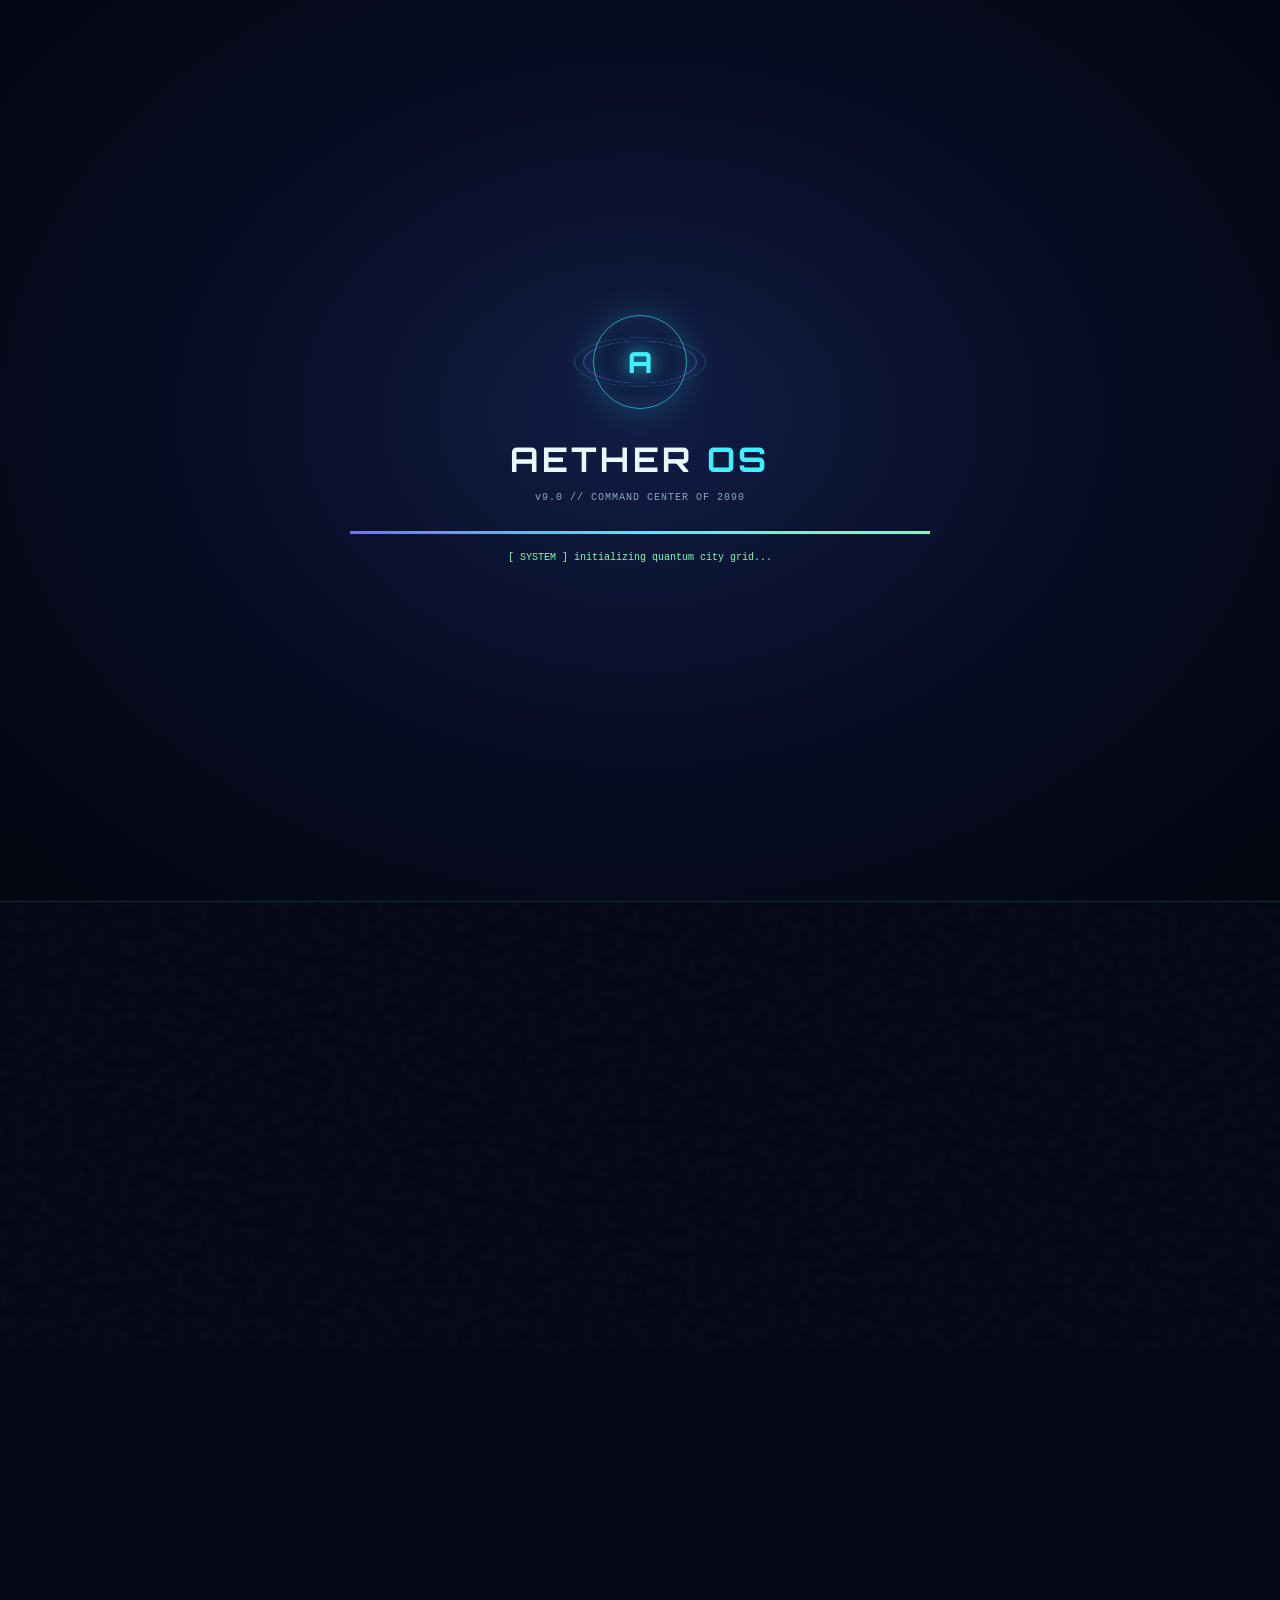
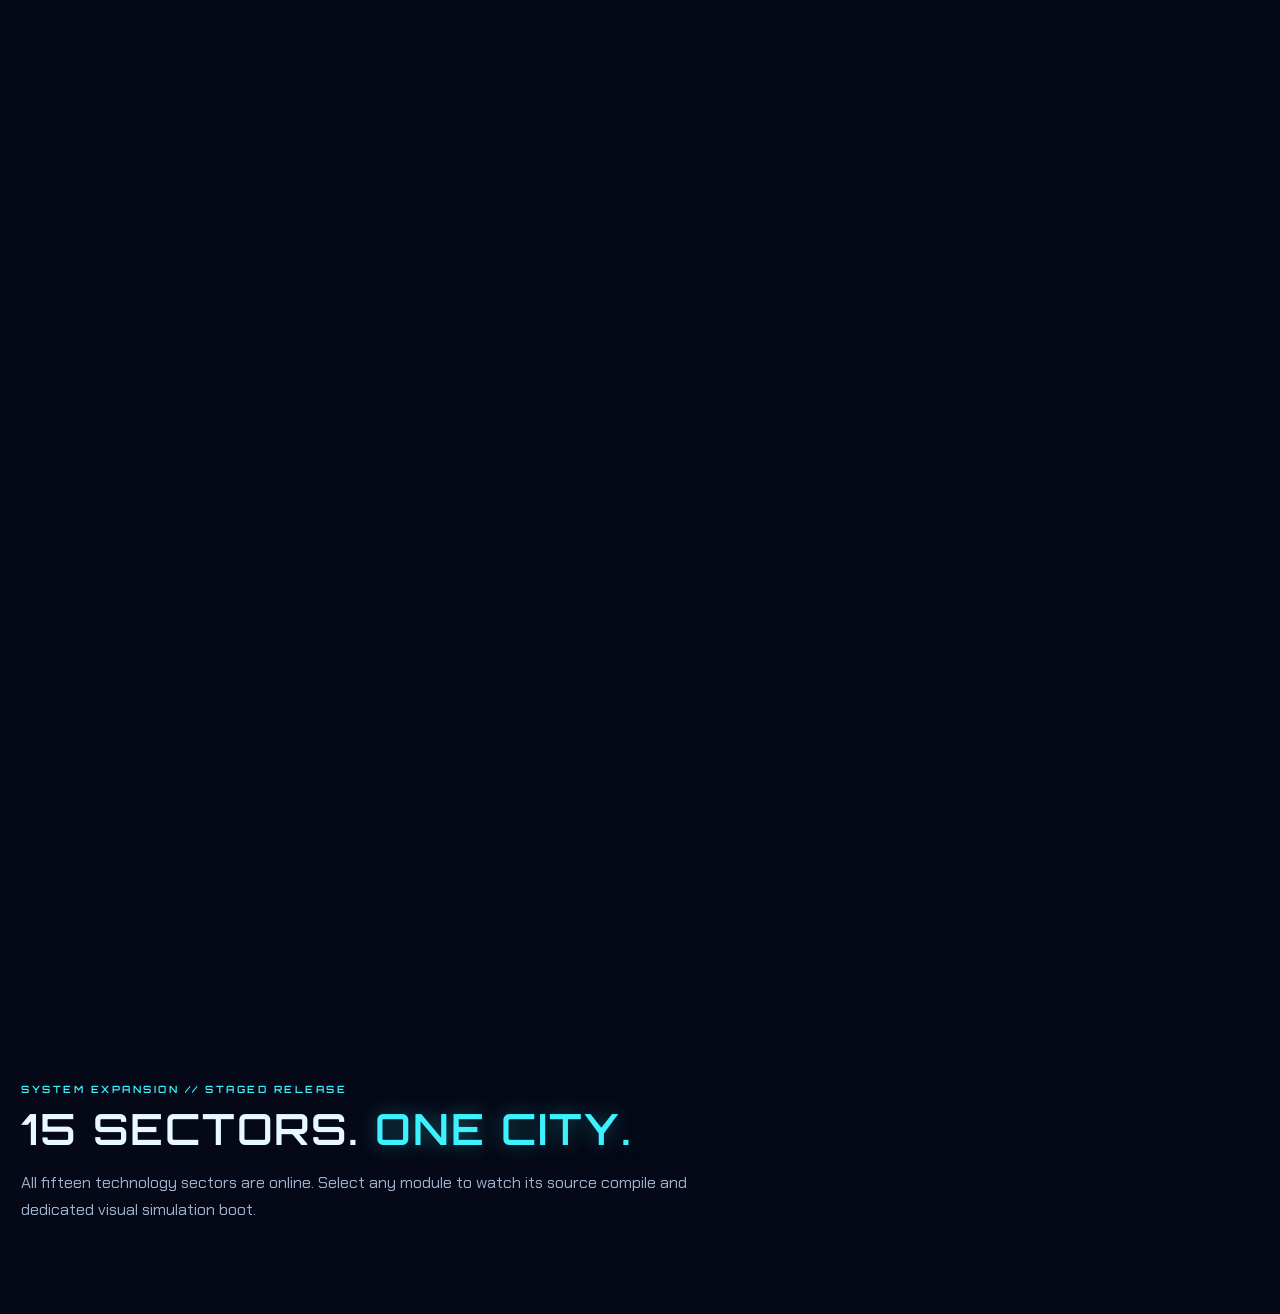
==== aether-os/index.html @ 3d15149c "Add AETHER OS City Mode and harmless breach defense simulation" ====
<!DOCTYPE html>
<html lang="en">
<head>
<meta charset="UTF-8">
<meta name="viewport" content="width=device-width, initial-scale=1.0">
<meta name="theme-color" content="#050816">
<meta name="description" content="AETHER OS: Command Center of 2090 — an interactive future technology interface.">
<title>AETHER OS v9.0 — Command Center of 2090</title>
<link rel="preconnect" href="https://fonts.googleapis.com">
<link rel="preconnect" href="https://fonts.gstatic.com" crossorigin>
<link href="https://fonts.googleapis.com/css2?family=Chakra+Petch:wght@400;500;600;700&family=Orbitron:wght@400;500;600;700;800&display=swap" rel="stylesheet">
<style>
/* ================================================================
   AETHER OS — PALETTE + GLOBAL TOKENS
   Change the six color values below to reskin the entire interface.
   ================================================================ */
:root {
  --space: #050816;
  --cyan: #3df2ff;
  --violet: #7b6bff;
  --pink: #ff3d81;
  --mint: #7dffb2;
  --gold: #ffc857;
  --white: #e7f8ff;
  --muted: #7990ae;
  --panel: rgba(9, 17, 43, .76);
  --panel-strong: rgba(8, 15, 36, .94);
  --line: rgba(61, 242, 255, .22);
  --shadow-cyan: 0 0 28px rgba(61,242,255,.16), inset 0 0 24px rgba(61,242,255,.035);
  --heading: "Orbitron", "Chakra Petch", system-ui, sans-serif;
  --body: "Chakra Petch", system-ui, sans-serif;
  --code: "Cascadia Code", "SFMono-Regular", Consolas, "Liberation Mono", monospace;
  --radius: 15px;
}
* { box-sizing: border-box; }
html { scroll-behavior: smooth; scroll-padding-top: 90px; }
body { margin:0; min-height:100vh; overflow-x:hidden; color:var(--white); background:var(--space); font-family:var(--body); }
button, input { font:inherit; }
button { color:inherit; }
a { color:inherit; text-decoration:none; }
button:focus-visible, a:focus-visible, input:focus-visible { outline:2px solid var(--gold); outline-offset:4px; }
::selection { color:var(--space); background:var(--cyan); }
#matrixRain, #cursorFX { position:fixed; inset:0; width:100%; height:100%; pointer-events:none; }
#matrixRain { z-index:0; opacity:.22; }
#cursorFX { z-index:60; }
.grain { position:fixed; inset:-50%; z-index:2; pointer-events:none; opacity:.045; background-image:url("data:image/svg+xml,%3Csvg viewBox='0 0 180 180' xmlns='http://www.w3.org/2000/svg'%3E%3Cfilter id='n'%3E%3CfeTurbulence type='fractalNoise' baseFrequency='.88' numOctaves='3' stitchTiles='stitch'/%3E%3C/filter%3E%3Crect width='100%25' height='100%25' filter='url(%23n)' opacity='.65'/%3E%3C/svg%3E"); transform:translateZ(0); }
.scanlines { position:fixed; inset:0; z-index:3; pointer-events:none; opacity:.11; background:repeating-linear-gradient(to bottom,transparent 0 3px,rgba(61,242,255,.13) 4px,transparent 5px); }
.shell { position:relative; z-index:4; }
.container { width:min(1240px, calc(100% - 42px)); margin-inline:auto; }
.eyebrow { color:var(--cyan); font:600 10px/1.4 var(--heading); letter-spacing:.25em; text-transform:uppercase; }
.section-heading { margin:8px 0 13px; font:600 clamp(25px,4vw,43px)/1.14 var(--heading); letter-spacing:.045em; }
.section-heading .accent { color:var(--cyan); text-shadow:0 0 19px rgba(61,242,255,.36); }
.section-copy { max-width:720px; color:#9eb1cb; line-height:1.7; }
.glass { border:1px solid var(--line); background:linear-gradient(140deg,rgba(13,25,59,.78),rgba(5,9,27,.82)); box-shadow:var(--shadow-cyan); backdrop-filter:blur(16px); -webkit-backdrop-filter:blur(16px); }
.hud { position:relative; }
.hud:before,.hud:after { content:""; position:absolute; width:19px; height:19px; pointer-events:none; }
.hud:before { top:-1px; left:-1px; border-top:2px solid var(--cyan); border-left:2px solid var(--cyan); }
.hud:after { right:-1px; bottom:-1px; border-right:2px solid var(--violet); border-bottom:2px solid var(--violet); }
.btn { display:inline-flex; align-items:center; justify-content:center; gap:9px; min-height:42px; padding:10px 16px; border:1px solid rgba(61,242,255,.45); border-radius:7px; background:rgba(61,242,255,.08); color:var(--cyan); font:600 10px var(--heading); letter-spacing:.13em; text-transform:uppercase; cursor:pointer; transition:transform .2s,border-color .2s,background .2s,box-shadow .2s; }
.btn:hover { transform:translateY(-2px); border-color:var(--cyan); background:rgba(61,242,255,.15); box-shadow:0 0 22px rgba(61,242,255,.15); }
.btn.primary { color:#03151d; background:var(--cyan); border-color:var(--cyan); box-shadow:0 0 22px rgba(61,242,255,.24); }
.btn.primary:hover { background:#a0fbff; }
.btn:disabled { opacity:.35; cursor:not-allowed; transform:none; box-shadow:none; }
/* BOOT SCREEN */
.boot { position:fixed; inset:0; z-index:1000; display:grid; place-items:center; padding:25px; background:radial-gradient(ellipse at 50% 46%,#121d45 0%,#080d24 48%,#03050f 100%); transition:opacity .8s ease,visibility .8s ease; }
.boot.is-gone { opacity:0; visibility:hidden; }
.boot-panel { width:min(580px,100%); text-align:center; }
.boot-mark { width:94px; height:94px; margin:0 auto 29px; display:grid; place-items:center; position:relative; border:1px solid rgba(61,242,255,.62); border-radius:50%; box-shadow:0 0 35px rgba(61,242,255,.22),inset 0 0 30px rgba(61,242,255,.12); animation:bootPulse 2.2s ease-in-out infinite; }
.boot-mark:before,.boot-mark:after { content:""; position:absolute; inset:-11px; border:1px solid rgba(123,107,255,.65); border-radius:50%; transform:rotateX(68deg) rotate(25deg); }
.boot-mark:after { inset:-20px; border-color:rgba(61,242,255,.25); transform:rotateX(68deg) rotate(-28deg); }
.boot-mark span { color:var(--cyan); font:800 29px var(--heading); text-shadow:0 0 20px var(--cyan); }
.boot-title { margin:0; font:700 clamp(20px,5vw,34px) var(--heading); letter-spacing:.1em; }
.boot-title span { color:var(--cyan); }
.boot-sub { margin:12px 0 28px; color:#8ba4c1; font:10px var(--code); letter-spacing:.1em; }
.boot-track { height:3px; overflow:hidden; background:rgba(61,242,255,.12); }
.boot-track i { display:block; height:100%; width:0; background:linear-gradient(90deg,var(--violet),var(--cyan),var(--mint)); box-shadow:0 0 12px var(--cyan); animation:bootLoad 2.15s ease forwards; }
.boot-log { min-height:36px; margin-top:15px; color:var(--mint); font:10px/1.7 var(--code); }
@keyframes bootLoad { to { width:100%; } }
@keyframes bootPulse { 50% { transform:scale(1.055); box-shadow:0 0 54px rgba(61,242,255,.34),inset 0 0 35px rgba(61,242,255,.18); } }
/* NAVIGATION */
.nav { position:sticky; top:0; z-index:50; border-bottom:1px solid rgba(61,242,255,.16); background:rgba(5,8,22,.86); backdrop-filter:blur(18px); }
.nav-inner { min-height:70px; display:flex; align-items:center; justify-content:space-between; gap:18px; }
.logo { display:flex; align-items:center; gap:11px; font:700 13px var(--heading); letter-spacing:.12em; white-space:nowrap; }
.logo-orb { width:26px; height:26px; display:grid; place-items:center; border:1px solid var(--cyan); border-radius:50%; color:var(--cyan); font-size:12px; box-shadow:0 0 16px rgba(61,242,255,.28); }
.logo span:last-child { color:var(--cyan); }
.nav-links { display:flex; align-items:center; gap:clamp(12px,2.4vw,30px); color:#a1b3ce; font:600 9px var(--heading); letter-spacing:.12em; text-transform:uppercase; }
.nav-links a:hover { color:var(--cyan); }
.nav-status { display:flex; align-items:center; gap:8px; color:var(--mint); font:9px var(--code); white-space:nowrap; }
.status-dot { width:6px; height:6px; border-radius:50%; background:var(--mint); box-shadow:0 0 10px var(--mint); animation:blink 1.8s infinite; }
@keyframes blink { 50% { opacity:.35; } }
/* HERO CITY HUB */
.hero { min-height:calc(100svh - 70px); padding:74px 0 62px; display:grid; grid-template-columns:minmax(310px,.82fr) minmax(440px,1.18fr); align-items:center; gap:24px; overflow:hidden; }
.hero-copy { position:relative; z-index:3; padding-bottom:24px; }
.hero h1 { max-width:650px; margin:17px 0 18px; font:800 clamp(37px,6.2vw,75px)/1.02 var(--heading); letter-spacing:-.025em; }
.hero h1 .glitch { position:relative; display:inline-block; color:var(--cyan); text-shadow:0 0 25px rgba(61,242,255,.35); }
.hero h1 .glitch:after { content:attr(data-text); position:absolute; left:2px; top:0; width:100%; color:var(--violet); opacity:.34; clip-path:inset(50% 0 20% 0); transform:translateX(-3px); animation:glitch 4s steps(2,end) infinite; }
@keyframes glitch { 0%,91%,100% { clip-path:inset(50% 0 20% 0); transform:translateX(-2px); } 92% { clip-path:inset(12% 0 67% 0); transform:translateX(3px); } 94% { clip-path:inset(70% 0 8% 0); transform:translateX(-4px); } 96% { clip-path:inset(35% 0 45% 0); transform:translateX(1px); } }
.hero-copy p { max-width:570px; color:#9aacc8; line-height:1.75; }
.hero-actions { display:flex; flex-wrap:wrap; gap:11px; margin-top:26px; }
.hero-meta { display:flex; flex-wrap:wrap; gap:20px; margin-top:30px; color:#607998; font:9px var(--code); letter-spacing:.07em; }
.hero-meta b { color:var(--gold); font-weight:500; }
.earth-stage { position:relative; min-height:520px; display:grid; place-items:center; isolation:isolate; }
.earth-stage:before { content:""; position:absolute; width:74%; aspect-ratio:1; border-radius:50%; background:radial-gradient(circle,rgba(61,242,255,.13),rgba(123,107,255,.08) 44%,transparent 70%); filter:blur(15px); z-index:-1; }
#earthCanvas { width:min(100%,620px); height:auto; aspect-ratio:1.05; overflow:visible; }
.orbit-track { position:absolute; width:86%; height:42%; border:1px solid rgba(61,242,255,.16); border-radius:50%; transform:rotate(-20deg); pointer-events:none; }
.orbit-track.track-b { width:96%; height:57%; transform:rotate(31deg); border-color:rgba(123,107,255,.15); }
.node-cloud { position:absolute; inset:0; pointer-events:none; }
@property --orbit-angle { syntax: "<angle>"; inherits: false; initial-value: 0deg; }
.node { --angle:0deg; --orbit-angle:0deg; position:absolute; left:50%; top:50%; width:37px; height:37px; margin:-18px; display:grid; place-items:center; border:1px solid rgba(61,242,255,.55); border-radius:50%; background:rgba(5,12,33,.86); color:var(--cyan); font:600 9px var(--heading); box-shadow:0 0 17px rgba(61,242,255,.22); pointer-events:auto; cursor:pointer; transform:rotate(var(--orbit-angle)) rotate(var(--angle)) translateY(-220px) rotate(calc(-1 * var(--angle))) rotate(calc(-1 * var(--orbit-angle))); transition:background .2s,box-shadow .2s,opacity .2s; animation:nodeOrbit 48s linear infinite; }
.node:hover:not(:disabled),.node:focus-visible { background:rgba(61,242,255,.2); box-shadow:0 0 29px rgba(61,242,255,.6); }
.node:disabled { cursor:not-allowed; opacity:.55; border-color:rgba(123,107,255,.45); color:#968bff; box-shadow:0 0 12px rgba(123,107,255,.15); }
@keyframes nodeOrbit { to { --orbit-angle:360deg; } }
.node:nth-child(3n) { color:var(--violet); border-color:rgba(123,107,255,.55); }
.node:nth-child(5n) { color:var(--gold); border-color:rgba(255,200,87,.55); }
.node.is-live:after { content:""; position:absolute; inset:-5px; border:1px solid currentColor; border-radius:50%; opacity:.45; animation:nodePing 2.4s infinite; }
@keyframes nodePing { to { transform:scale(1.6); opacity:0; } }
.hub-readout { position:absolute; right:0; bottom:14px; padding:12px 14px; min-width:180px; border-left:2px solid var(--cyan); background:rgba(5,11,28,.68); color:#8399b9; font:9px/1.7 var(--code); backdrop-filter:blur(10px); }
.hub-readout strong { display:block; color:var(--mint); font-weight:500; }
/* MODULE LAB */
.lab-section { padding:70px 0 86px; border-top:1px solid rgba(61,242,255,.14); }
.lab-heading { display:flex; align-items:flex-end; justify-content:space-between; gap:20px; margin-bottom:26px; }
.lab-heading .section-copy { margin:0; max-width:560px; font-size:13px; }
.part-pill { flex:none; padding:9px 12px; border:1px solid rgba(255,200,87,.35); border-radius:5px; color:var(--gold); font:9px var(--heading); letter-spacing:.12em; }
.lab-layout { display:grid; grid-template-columns:235px minmax(0,1fr); gap:15px; align-items:stretch; }
.sidebar { padding:14px 11px; min-width:0; }
.side-top { display:flex; justify-content:space-between; align-items:center; padding:5px 7px 14px; border-bottom:1px solid rgba(61,242,255,.15); color:#9eb0cc; font:9px var(--heading); letter-spacing:.13em; }
.side-top span:last-child { color:var(--mint); }
.module-list { display:grid; gap:4px; margin-top:10px; }
.module-item { width:100%; min-height:44px; display:grid; grid-template-columns:27px 1fr auto; align-items:center; gap:8px; padding:7px; border:1px solid transparent; border-radius:6px; background:transparent; color:#9aabc7; text-align:left; cursor:pointer; transition:.2s; }
.module-item:hover:not(:disabled) { border-color:rgba(61,242,255,.24); background:rgba(61,242,255,.05); color:var(--white); }
.module-item[aria-current="true"] { border-color:rgba(61,242,255,.44); background:linear-gradient(90deg,rgba(61,242,255,.13),rgba(123,107,255,.06)); color:var(--cyan); box-shadow:inset 2px 0 var(--cyan); }
.module-item:disabled { cursor:not-allowed; opacity:.44; }
.module-num { color:#607995; font:9px var(--code); }
.module-name { font-size:11px; line-height:1.25; }
.module-lock { color:#847aff; font:9px var(--code); }
.lab-main { min-width:0; padding:15px; }
.selected-head { display:flex; align-items:flex-start; justify-content:space-between; gap:15px; padding:3px 2px 15px; border-bottom:1px solid rgba(61,242,255,.15); }
.selected-head h3 { margin:4px 0 3px; font:600 clamp(16px,2vw,22px) var(--heading); }
.selected-head p { margin:0; color:#8396b2; font-size:11px; }
.live-tag { flex:none; display:flex; align-items:center; gap:7px; padding:7px 9px; color:var(--mint); border:1px solid rgba(125,255,178,.26); font:8px var(--code); letter-spacing:.09em; }
.live-tag i { width:5px; height:5px; border-radius:50%; background:var(--mint); box-shadow:0 0 9px var(--mint); }
.split { display:grid; grid-template-columns:minmax(0,.94fr) minmax(0,1.06fr); gap:12px; padding-top:13px; }
.code-panel,.visual-panel { min-width:0; overflow:hidden; border:1px solid rgba(109,140,190,.2); border-radius:9px; background:rgba(3,8,23,.76); }
.panel-bar { min-height:37px; display:flex; align-items:center; justify-content:space-between; gap:8px; padding:0 11px; border-bottom:1px solid rgba(109,140,190,.17); background:rgba(16,25,54,.7); color:#8095b8; font:9px var(--code); }
.panel-bar .dots { display:flex; gap:5px; }
.panel-bar .dots i { width:6px; height:6px; border-radius:50%; background:#405271; }
.panel-bar .dots i:first-child { background:var(--pink); }.panel-bar .dots i:nth-child(2) { background:var(--gold); }.panel-bar .dots i:nth-child(3) { background:var(--mint); }
.code-area { height:310px; overflow:auto; padding:12px 0; color:#d6e4ff; font:11px/1.72 var(--code); scrollbar-color:#263b66 transparent; }
.code-line { display:grid; grid-template-columns:37px minmax(0,1fr); min-height:19px; padding-right:12px; white-space:pre; }
.line-no { padding-right:10px; color:#52617e; text-align:right; user-select:none; }
.line-src { overflow:visible; }
.tok-key { color:#c792ea; }.tok-string { color:#c3e88d; }.tok-number { color:#f78c6c; }.tok-comment { color:#60718e; font-style:italic; }.tok-fn { color:#82aaff; }.tok-decorator { color:var(--gold); }
.caret { display:inline-block; width:7px; height:13px; margin-left:1px; vertical-align:-2px; background:var(--cyan); box-shadow:0 0 9px var(--cyan); animation:caretBlink .9s steps(2,end) infinite; }
@keyframes caretBlink { 50% { opacity:0; } }
.compile-wrap { padding:10px 12px 12px; border-top:1px solid rgba(109,140,190,.16); }
.compile-meta { display:flex; justify-content:space-between; gap:8px; margin-bottom:7px; color:#8296b8; font:8px var(--code); }
.compile-meta strong { color:var(--gold); font-weight:500; }
.compile-track { height:4px; overflow:hidden; border-radius:5px; background:#18213d; }
.compile-fill { display:block; width:0; height:100%; background:linear-gradient(90deg,var(--violet),var(--cyan),var(--mint)); box-shadow:0 0 10px var(--cyan); transition:width .08s linear; }
.code-actions { display:flex; align-items:center; justify-content:space-between; gap:10px; padding:10px 12px 12px; }
.code-actions small { color:#627796; font:8px var(--code); }
.visual-panel { display:flex; flex-direction:column; min-height:400px; }
.visual-head { min-height:37px; display:flex; align-items:center; justify-content:space-between; gap:8px; padding:0 11px; border-bottom:1px solid rgba(109,140,190,.17); background:rgba(16,25,54,.7); color:#8197bb; font:9px var(--code); }
.visual-head strong { color:var(--cyan); font-weight:500; }
.visual-stage { position:relative; flex:1; min-height:320px; overflow:hidden; background:radial-gradient(ellipse at 50% 47%,rgba(22,42,87,.55),rgba(3,8,23,.4) 66%); }
.visual-stage:before { content:""; position:absolute; inset:0; opacity:.19; background-image:linear-gradient(rgba(61,242,255,.08) 1px,transparent 1px),linear-gradient(90deg,rgba(61,242,255,.08) 1px,transparent 1px); background-size:28px 28px; mask-image:radial-gradient(ellipse,black,transparent 80%); }
#moduleCanvas { position:absolute; inset:0; width:100%; height:100%; touch-action:pan-y; }
.visual-overlay { position:absolute; left:12px; right:12px; bottom:10px; display:flex; align-items:center; justify-content:space-between; gap:10px; color:#6783a6; font:8px var(--code); pointer-events:none; }
.visual-overlay b { color:var(--mint); font-weight:500; }
.parameter-bar { display:flex; flex-wrap:wrap; align-items:center; gap:15px; padding:12px 13px; border-top:1px solid rgba(109,140,190,.17); background:rgba(10,17,38,.78); }
.parameter-copy { min-width:130px; flex:1; }
.parameter-copy label { display:block; margin-bottom:3px; color:#8da4c8; font:9px var(--heading); letter-spacing:.1em; }
.parameter-copy output { color:var(--gold); font:11px var(--code); }
.parameter-bar input[type=range] { width:min(210px,40%); accent-color:var(--cyan); cursor:pointer; }
.visual-state { color:#637c9e; font:8px var(--code); }
.visual-state.ready { color:var(--mint); }
/* ROADMAP + FOOTER */
.roadmap { padding:10px 0 72px; }
.roadmap-grid { display:grid; grid-template-columns:repeat(5,1fr); gap:8px; margin-top:19px; }
.roadmap-chip { padding:11px 9px; border:1px solid rgba(123,107,255,.2); background:rgba(16,15,49,.35); color:#7887a8; font-size:10px; }
.roadmap-chip b { display:block; margin-bottom:3px; color:#9c92ff; font:9px var(--heading); }
.roadmap-chip.done { border-color:rgba(125,255,178,.22); color:#9dbcb6; }
.roadmap-chip.done b { color:var(--mint); }
.reveal { opacity:0; transform:translateY(20px); transition:opacity .7s ease,transform .7s ease; }
.reveal.is-visible { opacity:1; transform:none; }
@media(max-width:1000px) { .hero { grid-template-columns:1fr; padding-top:55px; } .hero-copy { text-align:center; padding-bottom:0; }.hero-copy p { margin-inline:auto; }.hero-actions,.hero-meta { justify-content:center; }.earth-stage { min-height:490px; }.lab-layout { grid-template-columns:195px minmax(0,1fr); }.split { grid-template-columns:1fr; }.visual-panel { min-height:420px; } }
@media(max-width:700px) { .container { width:min(100% - 26px,600px); }.nav-inner { min-height:62px; }.nav-links { gap:11px; font-size:8px; }.nav-status { display:none; }.hero { padding:43px 0 42px; gap:0; }.hero h1 { font-size:clamp(36px,11vw,58px); }.earth-stage { min-height:380px; margin-top:4px; }.node { width:31px; height:31px; margin:-15px; transform:rotate(var(--orbit-angle)) rotate(var(--angle)) translateY(-154px) rotate(calc(-1 * var(--angle))) rotate(calc(-1 * var(--orbit-angle))); }.hub-readout { right:0; bottom:0; min-width:148px; font-size:8px; }.lab-section { padding:52px 0 65px; }.lab-heading { align-items:flex-start; flex-direction:column; }.lab-layout { grid-template-columns:1fr; }.sidebar { padding:11px; }.module-list { grid-template-columns:repeat(2,minmax(0,1fr)); }.module-item { min-height:40px; }.lab-main { padding:11px; }.selected-head { flex-direction:column; }.live-tag { align-self:flex-start; }.visual-panel { min-height:360px; }.visual-stage { min-height:290px; }.roadmap-grid { grid-template-columns:repeat(2,1fr); } }
@media(max-width:440px) { .nav-links a:nth-child(3) { display:none; }.logo { font-size:10px; }.earth-stage { min-height:330px; }.node { width:27px; height:27px; margin:-13px; }.node { transform:rotate(var(--orbit-angle)) rotate(var(--angle)) translateY(-132px) rotate(calc(-1 * var(--angle))) rotate(calc(-1 * var(--orbit-angle))); }.hero-meta { gap:10px; font-size:8px; }.parameter-bar { gap:9px; }.parameter-bar input[type=range] { width:100%; order:3; }.visual-panel { min-height:330px; } }
@media(prefers-reduced-motion:reduce) { *,*::before,*::after { scroll-behavior:auto!important; animation-duration:.01ms!important; animation-iteration-count:1!important; transition-duration:.01ms!important; }.reveal { opacity:1; transform:none; } }

.city-shell{position:relative;min-height:380px;margin:28px 0 34px;border:1px solid rgba(61,242,255,.3);background:radial-gradient(ellipse at 50% 75%,rgba(20,67,106,.45),transparent 62%),#050b1a;overflow:hidden;box-shadow:0 0 45px rgba(61,242,255,.08)}
#cityCanvas{display:block;width:100%;height:380px}.city-hud{position:absolute;inset:14px 16px auto;display:flex;justify-content:space-between;gap:12px;flex-wrap:wrap;font:10px monospace;letter-spacing:.12em;color:var(--cyan);pointer-events:none}.city-hud strong{color:var(--mint)}
.breach-row{display:flex;align-items:center;justify-content:space-between;gap:20px;padding:20px 0;border-block:1px solid rgba(61,242,255,.2)}.breach-row h3{font-family:Orbitron,monospace;letter-spacing:.1em;margin:6px 0}.action-button{border:1px solid var(--pink);background:rgba(255,61,129,.1);color:#fff;padding:13px 18px;font:700 11px monospace;letter-spacing:.1em;cursor:pointer}.action-button:hover{background:rgba(255,61,129,.22)}.action-button:focus-visible{outline:2px solid var(--cyan);outline-offset:4px}
.security-grid{display:grid;grid-template-columns:repeat(3,1fr);gap:12px;margin-top:16px}.security-cell{border:1px solid rgba(61,242,255,.2);background:rgba(9,20,42,.65);padding:16px;display:grid;gap:8px}.security-cell span,.security-cell small{font:9px monospace;letter-spacing:.1em;color:#91a9c4}.security-cell b{font:700 22px Orbitron,monospace;color:var(--mint)}.meter{height:5px;background:rgba(255,255,255,.1);overflow:hidden}.meter i{display:block;height:100%;background:var(--mint);transition:width .35s}.threat-meter i{background:var(--pink)}
@media(max-width:650px){.city-shell,#cityCanvas{min-height:300px;height:300px}.breach-row{align-items:flex-start;flex-direction:column}.security-grid{grid-template-columns:1fr}}

</style>
</head>
<body>
<div class="boot" id="bootScreen" role="status" aria-live="polite">
  <div class="boot-panel">
    <div class="boot-mark"><span>A</span></div>
    <h1 class="boot-title">AETHER <span>OS</span></h1>
    <p class="boot-sub">v9.0 // COMMAND CENTER OF 2090</p>
    <div class="boot-track"><i></i></div>
    <div class="boot-log" id="bootLog">[ SYSTEM ] initializing quantum city grid...</div>
  </div>
</div>
<canvas id="matrixRain" aria-hidden="true"></canvas>
<canvas id="cursorFX" aria-hidden="true"></canvas>
<div class="grain" aria-hidden="true"></div><div class="scanlines" aria-hidden="true"></div>
<div class="shell">
<nav class="nav">
  <div class="container nav-inner">
    <a class="logo" href="#home" aria-label="AETHER OS home"><span class="logo-orb">A</span><span>AETHER</span> <span>OS</span></a>
    <div class="nav-links"><a href="#home">Command Hub</a><a href="#module-lab">Module Lab</a><a href="#roadmap">Roadmap</a></div>
    <div class="nav-status"><i class="status-dot"></i> GRID ONLINE</div>
  </div>
</nav>
<main>
<section class="hero container" id="home">
  <div class="hero-copy reveal">
    <div class="eyebrow">SMART CITY NETWORK // YEAR 2090</div>
    <h1>COMMAND THE<br><span class="glitch" data-text="FUTURE">FUTURE</span></h1>
    <p>AETHER OS is the operating layer of a living city. Boot a technology module, watch its code assemble in real time, then see the system come alive in a live visual simulation.</p>
    <div class="hero-actions"><a class="btn primary" href="#module-lab">ENTER MODULE LAB <span>↘</span></a><button class="btn" id="randomModule" type="button">BOOT RANDOM MODULE</button></div>
    <div class="hero-meta"><span>SECTORS MAPPED <b>15</b></span><span>LIVE IN THIS BUILD <b>05</b></span><span>CORE STATUS <b>STABLE</b></span></div>
  </div>
  <div class="earth-stage reveal" aria-label="Holographic Earth city hub with fifteen technology nodes">
    <div class="orbit-track"></div><div class="orbit-track track-b"></div>
    <canvas id="earthCanvas" width="760" height="720" aria-label="Animated holographic Earth and city grid"></canvas>
    <div class="node-cloud" id="nodeCloud"></div>
    <div class="hub-readout"><strong>◉ AETHER CITY / 2090</strong>NETWORK NODES: 15<br>QUANTUM LINK: ENCRYPTED<br><span id="hubReadoutStatus">MODULES 01–05 ACTIVE</span></div>
  </div>
</section>
<section class="lab-section" id="module-lab">
  <div class="container">
    <div class="lab-heading reveal">
      <div><div class="eyebrow">LIVE CODE // LIVE SYSTEM</div><h2 class="section-heading">TECHNOLOGY <span class="accent">MODULE LAB</span></h2><p class="section-copy">Choose a sector. The editor writes its demo code, the compiler advances, and the visualization boots. Adjust the live parameter to change the simulation without restarting it.</p></div>
      <div class="part-pill">PART 01 / 04 · 05 MODULES ACTIVE</div>
    </div>
    <div class="lab-layout reveal">
      <aside class="sidebar glass hud" aria-label="Technology module explorer">
        <div class="side-top"><span>EXPLORER / MODULES</span><span>05 / 15</span></div>
        <div class="module-list" id="moduleList"></div>
      </aside>
      <section class="lab-main glass hud" aria-label="Selected module live coding environment">
        <div class="selected-head">
          <div><div class="eyebrow" id="moduleIndex">MODULE 01 // QUANTUM SYSTEMS</div><h3 id="moduleTitle">Quantum Computing</h3><p id="moduleDescription">Qubits, superposition and entanglement.</p></div>
          <div class="live-tag"><i></i><span id="compileTag">STANDBY</span></div>
        </div>
        <div class="split">
          <div class="code-panel">
            <div class="panel-bar"><span class="dots"><i></i><i></i><i></i></span><span id="fileName">quantum_core.py</span><span>READ-ONLY DEMO</span></div>
            <div class="code-area" id="codeArea" aria-label="Auto-typing highlighted code" aria-live="off"><div class="code-line"><span class="line-no">01</span><span class="line-src">// waiting for module boot...</span></div></div>
            <div class="compile-wrap"><div class="compile-meta"><span id="compileLabel">COMPILATION QUEUED</span><strong id="compilePercent">0%</strong></div><div class="compile-track"><i class="compile-fill" id="compileFill"></i></div></div>
            <div class="code-actions"><small id="codeHint">Select a module to begin</small><button class="btn" id="runAgain" type="button">↻ RUN AGAIN</button></div>
          </div>
          <div class="visual-panel">
            <div class="visual-head"><span>RENDER ENGINE // <strong id="visualName">QUANTUM FIELD</strong></span><span id="fpsLabel">60 FPS TARGET</span></div>
            <div class="visual-stage" id="visualStage"><canvas id="moduleCanvas" width="720" height="540" aria-label="Module visualization canvas"></canvas><div class="visual-overlay"><span id="visualOverlayLeft">AWAITING COMPILE</span><b id="visualOverlayRight">NO SIGNAL</b></div></div>
            <div class="parameter-bar"><div class="parameter-copy"><label id="parameterLabel" for="parameterSlider">QUBIT COUNT</label><output id="parameterValue" for="parameterSlider">4</output></div><input id="parameterSlider" type="range" min="2" max="8" step="1" value="4"><span class="visual-state" id="visualState">VISUAL OFFLINE</span></div>
          </div>
        </div>
      </section>
    </div>
  </div>
</section>

<section class="section reveal" id="city-mode">
<div class="section-kicker">CITY MODE / SYSTEM-WIDE SIMULATION</div>
<h2 class="section-title">THE CITY <span class="accent">IS ALIVE.</span></h2>
<p class="section-copy">All fifteen technologies converge in one animated smart-city network. This is a visual concept simulation, not a live city-control system.</p>
<div class="city-shell"><canvas id="cityCanvas" aria-label="Animated futuristic smart city"></canvas><div class="city-hud"><span>SECTOR 09 · AETHER GRID</span><strong id="cityStatus">ALL SYSTEMS NOMINAL</strong><span>DRONES 07 · NODES 120 · GRID 99%</span></div></div>
<div class="breach-row"><div><div class="section-kicker">SECURITY EXERCISE / VISUAL ONLY</div><h3>BREACH SIMULATION</h3><p class="section-copy">Trigger a harmless animated threat and watch the fictional city defenses respond.</p></div><button class="action-button" id="breachButton" type="button">INITIATE BREACH TEST ↗</button></div>
<div class="security-grid"><div class="security-cell"><span>INTEGRITY</span><b id="integrityValue">100%</b><div class="meter"><i id="integrityFill" style="width:100%"></i></div></div><div class="security-cell"><span>THREAT COUNTER</span><b id="threatValue">00</b><div class="meter threat-meter"><i id="threatFill" style="width:0%"></i></div></div><div class="security-cell"><span>DEFENSE STATUS</span><b id="defenseValue">ARMED</b><small id="defenseLog">POST-QUANTUM · SWARM · ZK PROOF READY</small></div></div>
</section>
<section class="roadmap container" id="roadmap">
  <div class="eyebrow">SYSTEM EXPANSION // STAGED RELEASE</div><h2 class="section-heading">15 SECTORS. <span class="accent">ONE CITY.</span></h2>
  <p class="section-copy">All fifteen technology sectors are online. Select any module to watch its source compile and dedicated visual simulation boot.</p>
  <div class="roadmap-grid" id="roadmapGrid"></div>
</section>
</main>
</div>
<script>
/* ================================================================
   AETHER OS — PART 1 APPLICATION
   All visuals are locally drawn with Canvas 2D. No server required.
   Code panes are explanatory demos; they are not executed as Python.
   ================================================================ */
(() => {
  "use strict";
  const $ = (selector, root=document) => root.querySelector(selector);
  const reducedMotion = window.matchMedia("(prefers-reduced-motion: reduce)");
  const clamp = (n,min,max) => Math.max(min,Math.min(max,n));
  const lerp = (a,b,t) => a+(b-a)*t;
  const TAU = Math.PI*2;
  const startTime = performance.now();
  const modules = [
    {
      id:1, short:"QUANTUM", title:"Quantum Computing", file:"quantum_core.py", visual:"QUANTUM FIELD",
      desc:"Qubits as Bloch spheres. Watch superposition vectors rotate and entanglement links pulse between quantum states.",
      parameter:{label:"QUBIT COUNT",min:2,max:8,step:1,value:4,unit:" qubits"},
      code:p=>`from qiskit import QuantumCircuit\nfrom qiskit.quantum_info import Statevector\n\nqubits = ${p.value}\ncircuit = QuantumCircuit(qubits)\n\nfor q in range(qubits):\n    circuit.h(q)  # superposition\n\nfor q in range(qubits - 1):\n    circuit.cx(q, q + 1)  # entangle\n\nstate = Statevector.from_instruction(circuit)\nprint("state amplitudes:", state.data)`,
      draw:drawQuantum
    },
    {
      id:2, short:"POST-QUANTUM", title:"Post-Quantum Cryptography", file:"lattice_guard.py", visual:"LATTICE SHIELD",
      desc:"A lattice-based ciphertext moves through a defensive key field. A simulated quantum attacker cannot derive the secret key.",
      parameter:{label:"LATTICE DIMENSION",min:5,max:17,step:1,value:11,unit:" × 11"},
      code:p=>`import secrets\n\ndimension = ${p.value}\npublic_basis = build_lattice(dimension)\nsecret = secrets.token_bytes(32)\n\nciphertext = lattice_encrypt(\n    public_basis, secret\n)\n\nattack = quantum_search(ciphertext)\nif not verify_candidate(attack):\n    print("ATTACK REJECTED")\n    print("POST-QUANTUM LOCK: ACTIVE")`,
      draw:drawLattice
    },
    {
      id:3, short:"BCI / NEURAL", title:"Brain-Computer Interface", file:"neural_link.py", visual:"NEURAL SIGNAL",
      desc:"A neural interface reads an illustrative EEG signal. Move your pointer over the visual to steer the on-screen robotic cursor.",
      parameter:{label:"EEG CHANNELS",min:4,max:32,step:4,value:16,unit:" channels"},
      code:p=>`from neural_interface import EEG\nfrom control import RoboticCursor\n\nchannels = ${p.value}\nstream = EEG.connect(channels)\ncontroller = RoboticCursor()\n\nfor signal in stream.window(250):\n    focus = decode_intent(signal)\n    vector = map_to_motion(focus)\n    controller.move(vector)\n\nprint("NEURAL LINK: CALIBRATED")`,
      draw:drawBrain
    },
    {
      id:4, short:"DIGITAL TWIN", title:"Digital Twin", file:"city_twin.py", visual:"PHYSICAL ↔ DIGITAL",
      desc:"A physical city block and its wireframe digital twin stay synchronized. Change building height to update both representations.",
      parameter:{label:"TOWER HEIGHT",min:50,max:220,step:10,value:130,unit:" m"},
      code:p=>`from aether.twin import CityTwin\n\ncity = CityTwin("sector_09")\ntower = city.asset("north_spire")\n\ntower.height_m = ${p.value}\ncity.sync_physical_model()\ncity.rebuild_wireframe()\n\ntelemetry = city.read_sensors()\nprint("TWIN SYNC:", telemetry.status)`,
      draw:drawTwin
    },
    {
      id:5, short:"MIXED REALITY", title:"AR / VR / Mixed Reality", file:"spatial_hud.py", visual:"SPATIAL HOLOGRAM",
      desc:"A spatial interface places floating holographic windows around a headset. Move your pointer to shift the panels in 3D-like parallax.",
      parameter:{label:"HOLOGRAM PANELS",min:2,max:8,step:1,value:5,unit:" panels"},
      code:p=>`from aether.spatial import Headset\nfrom aether.hud import HoloPanel\n\nheadset = Headset.connect()\npanel_count = ${p.value}\n\nfor index in range(panel_count):\n    panel = HoloPanel.spawn(index)\n    panel.anchor_to("world")\n    panel.enable_depth_parallax()\n\nheadset.render_spatial_ui()\nprint("MIXED REALITY: READY")`,
      draw:drawMR
    }
    {id:6,short:"HUMANOID",title:"Humanoid Robots",file:"atlas_motion.py",visual:"ATLAS MOTION BAY",desc:"Humanoid balances, walks and waves.",parameter:{label:"SERVO SPEED",min:1,max:5,step:1,value:3,unit:"×"},code:p=>"atlas = Humanoid.connect('atlas-09')\natlas.servo_speed = VALUE\natlas.animate_gesture('wave')".replaceAll("VALUE",String(p.value)),draw:drawRobot},
    {id:7,short:"SWARM",title:"Swarm Robotics",file:"swarm_mesh.py",visual:"SWARM FORMATION FIELD",desc:"100+ robots form patterns and avoid obstacles.",parameter:{label:"ROBOT COUNT",min:60,max:180,step:20,value:120,unit:" units"},code:p=>"fleet = Fleet(size=VALUE)\nfleet.set_formation('AETHER')\nfleet.enable_collision_avoidance()".replaceAll("VALUE",String(p.value)),draw:drawSwarm},
    {id:8,short:"SELF-HEALING",title:"Self-healing Materials",file:"lattice_repair.py",visual:"MATERIAL REPAIR MATRIX",desc:"Cracked smart material seals its glowing fractures.",parameter:{label:"DAMAGE LEVEL",min:1,max:5,step:1,value:3,unit:" / 5"},code:p=>"panel = SmartLattice('composite-22')\npanel.damage_level = VALUE\npanel.repair_fractures()".replaceAll("VALUE",String(p.value)),draw:drawHealing},
    {id:9,short:"NEUROMORPHIC",title:"Neuromorphic Chips",file:"spike_mesh.py",visual:"SPIKING NEURAL SILICON",desc:"Neural chip fires pulses through adaptive synapses.",parameter:{label:"NEURON COUNT",min:24,max:72,step:8,value:48,unit:" neurons"},code:p=>"core = SpikingCore(neurons=VALUE)\ncore.set_learning_rule('STDP')\ncore.propagate_spikes()".replaceAll("VALUE",String(p.value)),draw:drawNeuro},
    {id:10,short:"EDGE AI + 6G",title:"Edge AI + 6G",file:"edge_network.py",visual:"6G EDGE MESH",desc:"6G mesh routes data between edge towers.",parameter:{label:"EDGE NODES",min:4,max:12,step:1,value:8,unit:" towers"},code:p=>"mesh = EdgeMesh(nodes=VALUE, radio='6G')\nmesh.deploy_inference_models()\nmesh.route_to_nearest_edge()".replaceAll("VALUE",String(p.value)),draw:drawEdge},
    {id:11,short:"BLOCKCHAIN / ZK",title:"Blockchain / Zero-Knowledge Proofs",file:"zk_chain.py",visual:"ZERO-KNOWLEDGE LEDGER",desc:"Blocks link while zero-knowledge proof hides secret.",parameter:{label:"BLOCK COUNT",min:3,max:8,step:1,value:5,unit:" blocks"},code:p=>"chain = Chain(blocks=VALUE)\nproof = ZKProof.prove(secret, statement)\nassert proof.verify(statement)".replaceAll("VALUE",String(p.value)),draw:drawChain},
    {id:12,short:"BIOMETRIC / DNA",title:"Biometric / DNA Authentication",file:"bio_lock.py",visual:"GENETIC IDENTITY GATE",desc:"Face scan and rotating DNA helix simulate identity match.",parameter:{label:"SCAN RESOLUTION",min:6,max:18,step:2,value:12,unit:" layers"},code:p=>"scanner = BioGate(resolution=VALUE)\nmatch = scanner.verify(face_mesh, dna_marker)\nprint('IDENTITY VERIFIED' if match else 'ACCESS DENIED')".replaceAll("VALUE",String(p.value)),draw:drawDNA},
    {id:13,short:"AUTONOMOUS FLIGHT",title:"Autonomous Drones / eVTOL",file:"aero_routes.py",visual:"URBAN AIR MOBILITY",desc:"Autonomous aircraft share glowing urban air corridors.",parameter:{label:"AIRCRAFT FLEET",min:3,max:12,step:1,value:7,unit:" vehicles"},code:p=>"fleet = AirCorridor.dispatch(count=VALUE)\nfleet.plan_3d_routes()\nfleet.avoid_dynamic_obstacles()".replaceAll("VALUE",String(p.value)),draw:drawFlight},
    {id:14,short:"FUSION ENERGY",title:"Fusion Energy",file:"tokamak_core.py",visual:"TOKAMAK PLASMA CHAMBER",desc:"Tokamak contains swirling plasma as power meter rises.",parameter:{label:"OUTPUT POWER",min:400,max:1200,step:100,value:900,unit:" MW"},code:p=>"reactor = Tokamak('helios-09')\nreactor.output_target_mw = VALUE\nreactor.stabilize_confinement()".replaceAll("VALUE",String(p.value)),draw:drawFusion},
    {id:15,short:"SMART DUST",title:"Programmable Matter / Smart Dust",file:"matter_cloud.py",visual:"MORPHIC PARTICLE LAB",desc:"Smart dust morphs from cube to sphere to heart.",parameter:{label:"SMART DUST PARTICLES",min:300,max:1200,step:150,value:750,unit:" particles"},code:p=>"cloud = SmartDust(count=VALUE)\ncloud.enable_collective_motion()\ncloud.morph_to(['cube','sphere','heart'])".replaceAll("VALUE",String(p.value)),draw:drawMatter}
  ];
  const allSectors = [
    "Quantum Computing","Post-Quantum Cryptography","Brain-Computer Interface","Digital Twin","AR / VR / Mixed Reality",
    "Humanoid Robots","Swarm Robotics","Self-healing Materials","Neuromorphic Chips","Edge AI + 6G",
    "Blockchain / Zero-Knowledge Proofs","Biometric / DNA Authentication","Autonomous Drones / eVTOL","Fusion Energy","Programmable Matter / Smart Dust"
  ];
  const nodeIcons = ["Q","⌑","Ψ","Twin","◈","R","Sw","✣","N","6G","ZK","DNA","✈","F","✧"];
  let activeModule = modules[0];
  let currentParams = {...activeModule.parameter};
  let typeToken = 0;
  let compileToken = 0;
  let typing = false;
  let compiled = false;
  let labVisible = false;
  let heroVisible = false;
  let visualRAF = 0;
  let heroRAF = 0;
  let matrixRAF = 0;
  let cursorRAF = 0;
  let lastVisualTime = 0;
  let pointer = {x:0,y:0,nx:0,ny:0,inside:false};
  let lastCursorAt = 0;
  const cursorTrail = [];
  const moduleCanvas = $("#moduleCanvas");
  const moduleCtx = moduleCanvas.getContext("2d");
  const earthCanvas = $("#earthCanvas");
  const earthCtx = earthCanvas.getContext("2d");
  const matrixCanvas = $("#matrixRain");
  const matrixCtx = matrixCanvas.getContext("2d");
  const cursorCanvas = $("#cursorFX");
  const cursorCtx = cursorCanvas.getContext("2d");
  const visualStage = $("#visualStage");
  const codeArea = $("#codeArea");

  function escapeHTML(text) {
    return String(text).replace(/[&<>"']/g, ch => ({"&":"&amp;","<":"&lt;",">":"&gt;","\"":"&quot;","'":"&#39;"}[ch]));
  }
  function highlightCode(text) {
    const escaped = escapeHTML(text);
    const tokenPattern = /(#[^\n]*|\/\/[^\n]*)|("(?:[^"\\]|\\.)*"|'(?:[^'\\]|\\.)*'|`(?:[^`\\]|\\.)*`)|(\b(?:from|import|as|for|in|if|else|not|print|def|return|class|True|False|None|while|with)\b)|(\b\d+(?:\.\d+)?\b)|(\b[A-Za-z_]\w*(?=\s*\())/g;
    return escaped.replace(tokenPattern,(match,comment,string,keyword,number,fn) => {
      const kind = comment ? "comment" : string ? "string" : keyword ? "key" : number ? "number" : fn ? "fn" : "";
      return kind ? `<span class="tok-${kind}">${match}</span>` : match;
    });
  }
  function renderCode(text, withCaret=false) {
    const lines = text.split("\n");
    codeArea.innerHTML = lines.map((line,i) => `<div class="code-line"><span class="line-no">${String(i+1).padStart(2,"0")}</span><span class="line-src">${highlightCode(line)}${withCaret && i===lines.length-1 ? '<i class="caret"></i>' : ""}</span></div>`).join("");
    codeArea.scrollTop = codeArea.scrollHeight;
  }
  const sleep = ms => new Promise(resolve=>setTimeout(resolve,ms));

  function buildModuleLists() {
    const list = $("#moduleList");
    const roadmap = $("#roadmapGrid");
    allSectors.forEach((name,index)=>{
      const active = index < modules.length;
      const button = document.createElement("button");
      button.type = "button";
      button.className = "module-item";
      button.dataset.index = String(index);
      button.disabled = !active;
      button.setAttribute("aria-current",String(index===0));
      button.innerHTML = `<span class="module-num">${String(index+1).padStart(2,"0")}</span><span class="module-name">${escapeHTML(name)}</span><span class="module-lock">${active?"●":"LOCK"}</span>`;
      if(active) button.addEventListener("click",()=>selectModule(index));
      list.append(button);
      const chip = document.createElement("div");
      chip.className = `roadmap-chip${active?" done":""}`;
      chip.innerHTML = `<b>${String(index+1).padStart(2,"0")} / ${active?"ONLINE":"IN ASSEMBLY"}</b>${escapeHTML(name)}`;
      roadmap.append(chip);
    });
    const cloud = $("#nodeCloud");
    allSectors.forEach((name,index)=>{
      const node = document.createElement("button");
      node.type="button";
      node.className=`node${index<modules.length?" is-live":""}`;
      node.style.setProperty("--angle",`${index*24}deg`);
      node.style.animationDelay=`${-index*1.15}s`;
      node.textContent=nodeIcons[index];
      node.title=activeModuleTitle(index,name);
      node.setAttribute("aria-label",`${name}${index<5?" — boot module":" — coming in a later part"}`);
      node.disabled=index>=modules.length;
      if(index<5) node.addEventListener("click",()=>{selectModule(index);$("#module-lab").scrollIntoView({behavior:reducedMotion.matches?"auto":"smooth"});});
      cloud.append(node);
    });
  }
  function activeModuleTitle(index,name) { return index<5 ? `Boot ${name}` : `${name} — coming in a later part`; }

  function updateHeader(module,index) {
    $("#moduleIndex").textContent=`MODULE ${String(index+1).padStart(2,"0")} // ${module.short} SYSTEMS`;
    $("#moduleTitle").textContent=module.title;
    $("#moduleDescription").textContent=module.desc;
    $("#fileName").textContent=module.file;
    $("#visualName").textContent=module.visual;
    $("#parameterLabel").textContent=module.parameter.label;
    const slider=$("#parameterSlider");
    slider.min=String(module.parameter.min); slider.max=String(module.parameter.max); slider.step=String(module.parameter.step); slider.value=String(module.parameter.value);
    $("#parameterValue").textContent=`${module.parameter.value}${module.parameter.unit}`;
    $("#compileTag").textContent="STANDBY";
    $("#visualOverlayLeft").textContent="AWAITING COMPILE";
    $("#visualOverlayRight").textContent="NO SIGNAL";
    $("#visualState").textContent="VISUAL OFFLINE";
    $("#visualState").classList.remove("ready");
    document.querySelectorAll(".module-item").forEach((item,i)=>item.setAttribute("aria-current",String(i===index)));
  }

  async function runCurrentModule() {
    const localType=++typeToken;
    const localCompile=++compileToken;
    typing=true; compiled=false;
    stopVisualLoop();
    moduleCtx.clearRect(0,0,moduleCanvas.width,moduleCanvas.height);
    const source=activeModule.code(currentParams);
    $("#compileTag").textContent="WRITING CODE";
    $("#compileLabel").textContent="SOURCE GENERATION";
    $("#compilePercent").textContent="0%";
    $("#compileFill").style.width="0%";
    $("#codeHint").textContent="AUTO-TYPING SOURCE...";
    $("#visualOverlayLeft").textContent="COMPILER STANDBY";
    $("#visualOverlayRight").textContent="NO SIGNAL";
    const chars=source.length;
    for(let i=1;i<=chars;i++) {
      if(localType!==typeToken) return;
      renderCode(source.slice(0,i),true);
      if(!reducedMotion.matches) await sleep(8);
      else if(i%16===0) await sleep(0);
    }
    if(localType!==typeToken) return;
    typing=false;
    renderCode(source,false);
    $("#compileTag").textContent="COMPILING";
    $("#compileLabel").textContent="BUILD / OPTIMIZE / LINK";
    $("#codeHint").textContent="SOURCE LOCKED · COMPILER RUNNING";
    const duration=reducedMotion.matches?80:1250;
    const start=performance.now();
    await new Promise(resolve=>{
      const tick=now=>{
        if(localCompile!==compileToken){resolve();return;}
        const p=clamp((now-start)/duration,0,1);
        const pct=Math.round(p*100);
        $("#compileFill").style.width=`${pct}%`;
        $("#compilePercent").textContent=`${pct}%`;
        if(p<1) requestAnimationFrame(tick); else resolve();
      };
      requestAnimationFrame(tick);
    });
    if(localCompile!==compileToken || localType!==typeToken) return;
    compiled=true;
    $("#compileTag").textContent="BUILD SUCCESS";
    $("#compileTag").style.color="var(--mint)";
    $("#compileLabel").textContent="COMPILE COMPLETE";
    $("#codeHint").textContent="PARAMETERS LIVE · VISUALIZATION STREAM ACTIVE";
    $("#visualOverlayLeft").textContent="RENDER PIPELINE ONLINE";
    $("#visualOverlayRight").textContent="● LIVE";
    $("#visualState").textContent="VISUAL ONLINE";
    $("#visualState").classList.add("ready");
    renderCode(activeModule.code(currentParams),false);
    resizeModuleCanvas();
    startVisualLoop();
  }

  function selectModule(index) {
    if(index<0 || index>=modules.length) return;
    activeModule=modules[index];
    currentParams={...activeModule.parameter};
    $("#compileTag").style.color="";
    updateHeader(activeModule,index);
    runCurrentModule();
  }

  $("#runAgain").addEventListener("click",()=>runCurrentModule());
  $("#parameterSlider").addEventListener("input",event=>{
    currentParams={...currentParams,value:Number(event.target.value)};
    $("#parameterValue").textContent=`${currentParams.value}${activeModule.parameter.unit}`;
    if(compiled){ renderCode(activeModule.code(currentParams),false); drawModule(performance.now()); }
  });
  $("#randomModule").addEventListener("click",()=>{
    const index=Math.floor(Math.random()*modules.length);
    selectModule(index);
    $("#module-lab").scrollIntoView({behavior:reducedMotion.matches?"auto":"smooth"});
  });

  /* Canvas helpers */
  function clearCanvas(ctx,w,h) { ctx.clearRect(0,0,w,h); }
  function glow(ctx,color,blur=15) { ctx.shadowColor=color; ctx.shadowBlur=blur; }
  function line(ctx,x1,y1,x2,y2,color,width=1,alpha=1) { ctx.save();ctx.globalAlpha=alpha;ctx.strokeStyle=color;ctx.lineWidth=width;ctx.beginPath();ctx.moveTo(x1,y1);ctx.lineTo(x2,y2);ctx.stroke();ctx.restore(); }
  function text(ctx,value,x,y,color,size=10,align="left") { ctx.save();ctx.fillStyle=color;ctx.font=`${size}px monospace`;ctx.textAlign=align;ctx.fillText(value,x,y);ctx.restore(); }
  function resizeModuleCanvas() {
    const rect=visualStage.getBoundingClientRect();
    if(!rect.width || !rect.height) return;
    const dpr=Math.min(window.devicePixelRatio||1,2);
    const width=Math.round(rect.width*dpr),height=Math.round(rect.height*dpr);
    if(moduleCanvas.width!==width || moduleCanvas.height!==height){moduleCanvas.width=width;moduleCanvas.height=height;}
    moduleCtx.setTransform(dpr,0,0,dpr,0,0);
  }
  function drawModule(now) {
    if(!compiled) return;
    const rect=visualStage.getBoundingClientRect();
    if(!rect.width || !rect.height) return;
    const dpr=Math.min(window.devicePixelRatio||1,2),w=rect.width,h=rect.height;
    moduleCtx.setTransform(dpr,0,0,dpr,0,0);
    activeModule.draw(moduleCtx,w,h,(now-startTime)/1000,pointer,currentParams);
  }
  function visualLoop(now) {
    visualRAF=0;
    if(!labVisible || document.hidden || !compiled) return;
    if(now-lastVisualTime>14){drawModule(now);lastVisualTime=now;}
    if(!reducedMotion.matches) visualRAF=requestAnimationFrame(visualLoop);
  }
  function startVisualLoop() { stopVisualLoop();if(labVisible && !document.hidden && compiled){resizeModuleCanvas();if(reducedMotion.matches) drawModule(performance.now());else visualRAF=requestAnimationFrame(visualLoop);}else drawModule(performance.now()); }
  function stopVisualLoop() { if(visualRAF) cancelAnimationFrame(visualRAF);visualRAF=0; }
  const labObserver=new IntersectionObserver(entries=>{
    labVisible=entries[0].isIntersecting;
    if(labVisible && compiled) startVisualLoop(); else stopVisualLoop();
  },{threshold:.08});
  labObserver.observe($("#module-lab"));
  visualStage.addEventListener("pointermove",event=>{
    const r=visualStage.getBoundingClientRect();
    pointer.nx=clamp((event.clientX-r.left)/r.width,0,1);
    pointer.ny=clamp((event.clientY-r.top)/r.height,0,1);
    pointer.x=pointer.nx*r.width;pointer.y=pointer.ny*r.height;pointer.inside=true;
    if(compiled && !visualRAF) drawModule(performance.now());
  });
  visualStage.addEventListener("pointerleave",()=>{pointer.inside=false;pointer.nx=.5;pointer.ny=.5;});
  window.addEventListener("resize",()=>{resizeModuleCanvas();if(compiled && labVisible) drawModule(performance.now());resizeGlobalCanvases();});
  document.addEventListener("visibilitychange",()=>{
    if(document.hidden){stopVisualLoop();stopHeroLoop();stopMatrixLoop();stopCursorLoop();}
    else {if(labVisible&&compiled)startVisualLoop();if(heroVisible)startHeroLoop();startMatrixLoop();}
  });

  /* MODULE 01 — Bloch spheres, superposition vectors and entanglement lines. */
  function drawQuantum(ctx,w,h,t,p) {
    clearCanvas(ctx,w,h);
    const count=currentParams.value,cx=w/2,cy=h*.49;
    const spacing=Math.min(105,(w-90)/Math.max(1,count-1));
    const radius=clamp(spacing*.31,23,35);
    const start=cx-(count-1)*spacing/2;
    for(let i=0;i<count;i++){
      const x=start+i*spacing,y=cy+Math.sin(t*1.1+i*.7)*12;
      ctx.save();
      glow(ctx,"#3df2ff",13);
      ctx.strokeStyle="rgba(61,242,255,.52)";ctx.lineWidth=1;
      ctx.beginPath();ctx.ellipse(x,y,radius,radius*.38,0,0,TAU);ctx.stroke();
      ctx.beginPath();ctx.ellipse(x,y,radius*.42,radius,0,0,TAU);ctx.stroke();
      ctx.beginPath();ctx.arc(x,y,radius,0,TAU);ctx.strokeStyle="rgba(123,107,255,.5)";ctx.stroke();
      ctx.beginPath();ctx.ellipse(x,y,radius,radius*.52,t*.7+i*.25,0,TAU);ctx.strokeStyle="rgba(61,242,255,.25)";ctx.stroke();
      const a=t*1.25+i*.95,el=Math.sin(t*.8+i*.55)*.9;
      const vx=x+Math.cos(a)*Math.cos(el)*radius*.88,vy=y-Math.sin(el)*radius*.86;
      ctx.strokeStyle="#ffc857";ctx.lineWidth=2;ctx.beginPath();ctx.moveTo(x,y);ctx.lineTo(vx,vy);ctx.stroke();
      glow(ctx,"#ffc857",14);ctx.fillStyle="#fff0b6";ctx.beginPath();ctx.arc(vx,vy,3.5,0,TAU);ctx.fill();
      ctx.shadowBlur=0;ctx.fillStyle="#9bb5d1";ctx.font="9px monospace";ctx.textAlign="center";ctx.fillText(`Q${i}`,x,y+radius+19);
      ctx.restore();
      if(i<count-1){const nx=start+(i+1)*spacing;ctx.save();ctx.setLineDash([3,7]);ctx.lineDashOffset=-t*13;glow(ctx,"#7b6bff",13);ctx.strokeStyle="rgba(123,107,255,.65)";ctx.beginPath();ctx.moveTo(x+radius*.8,y);ctx.bezierCurveTo(x+spacing*.35,y-58,nx-spacing*.35,cy+45,nx-radius*.8,cy+Math.sin(t*1.1+(i+1)*.7)*12);ctx.stroke();ctx.restore();}
    }
    text(ctx,"|ψ⟩ SUPERPOSITION",15,21,"#3df2ff",9);
    text(ctx,"ENTANGLEMENT LINKS: ACTIVE",15,h-20,"#7b6bff",9);
    text(ctx,`${count} QUBITS`,w-15,21,"#ffc857",9,"right");
  }

  /* MODULE 02 — Post-quantum lattice, encrypted payload and rejected attacker. */
  function drawLattice(ctx,w,h,t,p) {
    clearCanvas(ctx,w,h);
    const n=currentParams.value,step=Math.min(24,(w-80)/(n+2)),cx=w*.5,cy=h*.49;
    ctx.save();ctx.translate(cx-(n-1)*step*.5,cy-(n-1)*step*.36);ctx.rotate(-.36);
    for(let row=0;row<n;row++)for(let col=0;col<n;col++){
      const x=col*step+Math.sin(row*.6+t*.7)*2,y=row*step*.72;
      ctx.fillStyle=(row+col)%4===0?"rgba(61,242,255,.95)":"rgba(88,130,194,.48)";
      ctx.beginPath();ctx.arc(x,y,((row*3+col)%5===0)?2.8:1.35,0,TAU);ctx.fill();
      if(col<n-1)line(ctx,x,y,x+step,y,"rgba(61,242,255,.22)",.8);
      if(row<n-1)line(ctx,x,y,x+Math.sin((row+col)*.2)*2,y+step*.72,"rgba(123,107,255,.21)",.8);
    }
    ctx.restore();
    const lx=cx,ly=cy+8,pulse=(Math.sin(t*2)+1)/2;
    ctx.save();glow(ctx,"#3df2ff",20);ctx.strokeStyle="#3df2ff";ctx.lineWidth=2;
    ctx.beginPath();ctx.roundRect(lx-29,ly-6,58,48,8);ctx.stroke();
    ctx.beginPath();ctx.arc(lx,ly-6,15,Math.PI,TAU);ctx.stroke();
    ctx.fillStyle="#3df2ff";ctx.beginPath();ctx.arc(lx,ly+15,4,0,TAU);ctx.fill();ctx.fillRect(lx-2,ly+17,4,10);ctx.restore();
    const attackX=20+(Math.sin(t*1.3)*.5+.5)*(w-40);
    ctx.save();ctx.translate(attackX,40+Math.sin(t*2)*7);glow(ctx,"#ff3d81",16);ctx.strokeStyle="#ff3d81";ctx.lineWidth=1.5;ctx.beginPath();ctx.moveTo(-9,-7);ctx.lineTo(9,7);ctx.moveTo(9,-7);ctx.lineTo(-9,7);ctx.stroke();ctx.restore();
    ctx.save();ctx.strokeStyle=`rgba(255,61,129,${.25+.45*pulse})`;ctx.setLineDash([4,5]);ctx.beginPath();ctx.moveTo(attackX,48);ctx.lineTo(lx-38,ly+15);ctx.stroke();ctx.restore();
    ctx.save();ctx.strokeStyle="#7dffb2";ctx.shadowColor="#7dffb2";ctx.shadowBlur=13;ctx.lineWidth=2;ctx.beginPath();ctx.arc(lx,ly+17,47+pulse*7,-1.1,1.1);ctx.stroke();ctx.restore();
    text(ctx,"LATTICE PUBLIC KEY",13,20,"#3df2ff",9);text(ctx,"QUANTUM ATTACK",w-14,20,"#ff3d81",9,"right");
    text(ctx,"CIPHERTEXT SEALED",13,h-19,"#7dffb2",9);text(ctx,"ATTACK REJECTED",w-14,h-19,"#7dffb2",9,"right");
  }

  /* MODULE 03 — Neural brain, firing synapses, EEG trace and mouse-steered arm. */
  function drawBrain(ctx,w,h,t,p) {
    clearCanvas(ctx,w,h);
    const cx=w*.49,cy=h*.4,rx=Math.min(w*.22,115),ry=Math.min(h*.24,95);
    ctx.save();
    const grad=ctx.createRadialGradient(cx,cy,6,cx,cy,rx*1.3);grad.addColorStop(0,"rgba(123,107,255,.28)");grad.addColorStop(1,"rgba(61,242,255,.015)");ctx.fillStyle=grad;ctx.beginPath();ctx.ellipse(cx,cy,rx*1.22,ry*1.2,0,0,TAU);ctx.fill();
    for(let side of [-1,1]){
      ctx.beginPath();ctx.moveTo(cx,cy+ry*.85);ctx.bezierCurveTo(cx+side*rx*1.3,cy+ry*.8,cx+side*rx*1.18,cy-ry*.85,cx,cy-ry*.88);ctx.bezierCurveTo(cx+side*rx*.25,cy-ry*.36,cx+side*rx*.25,cy+ry*.35,cx,cy+ry*.85);
      ctx.strokeStyle="#3df2ff";ctx.lineWidth=2;glow(ctx,"#3df2ff",16);ctx.stroke();
      ctx.save();ctx.beginPath();ctx.ellipse(cx+side*rx*.52,cy,rx*.52,ry*.83,side*.18,0,TAU);ctx.clip();
      for(let k=0;k<11;k++){const y=cy-ry*.7+k*ry*.14;ctx.beginPath();ctx.moveTo(cx+side*10,y);ctx.bezierCurveTo(cx+side*rx*.3,y-18,cx+side*rx*.8,y+22,cx+side*rx*.98,y+Math.sin(k+t)*7);ctx.strokeStyle=`rgba(123,107,255,${.25+(k%3)*.12})`;ctx.lineWidth=1;ctx.stroke();}
      ctx.restore();
    }
    for(let i=0;i<30;i++){const a=i*2.399,rr=Math.sqrt((i+.5)/30),x=cx+Math.cos(a)*rx*.89*rr,y=cy+Math.sin(a)*ry*.78*rr;const active=(Math.sin(t*3+i*1.7)>0.45);ctx.fillStyle=active?"#ffc857":"#5a82c7";if(active)glow(ctx,"#ffc857",10);ctx.beginPath();ctx.arc(x,y,active?2.7:1.3,0,TAU);ctx.fill();}
    ctx.restore();
    const channels=Math.min(32,currentParams.value),waveY=h*.79;
    ctx.save();ctx.strokeStyle="rgba(61,242,255,.23)";ctx.beginPath();ctx.moveTo(14,waveY);ctx.lineTo(w-14,waveY);ctx.stroke();ctx.beginPath();
    for(let x=14;x<w-14;x+=2){const v=Math.sin(x*.075-t*5)+.48*Math.sin(x*.19-t*8)+.2*Math.sin(x*.37+t*3);const y=waveY+v*(9+channels*.24);x===14?ctx.moveTo(x,y):ctx.lineTo(x,y);}
    ctx.strokeStyle="#3df2ff";ctx.lineWidth=1.5;glow(ctx,"#3df2ff",9);ctx.stroke();ctx.restore();
    const px=pointer.inside?pointer.nx:.5,py=pointer.inside?pointer.ny:.52;
    const ax=cx+lerp(-rx*.7,rx*.7,px),ay=cy+ry*1.45;
    ctx.save();ctx.strokeStyle="#ffc857";ctx.lineWidth=3;glow(ctx,"#ffc857",10);ctx.beginPath();ctx.moveTo(cx,cy+ry*.75);ctx.lineTo(lerp(cx,ax,.5),lerp(cy+ry*.75,ay,.5)+Math.sin(t*2)*5);ctx.lineTo(ax,ay);ctx.stroke();ctx.fillStyle="#ffc857";ctx.beginPath();ctx.arc(ax,ay,5,0,TAU);ctx.fill();ctx.restore();
    text(ctx,`EEG STREAM // ${channels} CH`,13,20,"#3df2ff",9);text(ctx,"MOUSE = NEURAL INTENT",w-13,20,"#ffc857",9,"right");text(ctx,"ROBOTIC CURSOR LINKED",13,h-17,"#7dffb2",9);
  }

  /* MODULE 04 — A physical miniature city and its synchronized wireframe twin. */
  function drawTwin(ctx,w,h,t,p) {
    clearCanvas(ctx,w,h);
    const mid=w/2;
    line(ctx,mid,38,mid,h-42,"rgba(61,242,255,.22)",1);
    text(ctx,"PHYSICAL CITY",13,20,"#ffc857",9);text(ctx,"DIGITAL TWIN",w-13,20,"#3df2ff",9,"right");
    const count=7,base=h*.78,area=w*.42,bw=area/count*.58;
    for(let i=0;i<count;i++){
      const x=18+i*(area/count),towerScale=[.45,.73,.58,1,.67,.83,.53][i];
      const height=(p.value/220)*h*.55*towerScale;
      const y=base-height;
      ctx.fillStyle=`rgba(22,55,93,${.75+towerScale*.2})`;ctx.strokeStyle="rgba(255,200,87,.55)";ctx.lineWidth=1;
      ctx.fillRect(x,y,bw,height);ctx.strokeRect(x,y,bw,height);
      for(let wy=y+10;wy<base-5;wy+=13)for(let wx=x+5;wx<x+bw-3;wx+=8){ctx.fillStyle=Math.sin(t*2+wx+wy)>.25?"rgba(255,200,87,.85)":"rgba(61,242,255,.3)";ctx.fillRect(wx,wy,3,4);}
      const tx=mid+18+i*(area/count),th=height,top=base-th;
      ctx.strokeStyle="#3df2ff";ctx.lineWidth=1.15;glow(ctx,"#3df2ff",5);ctx.strokeRect(tx,top,bw,th);
      for(let wy=top+10;wy<base-5;wy+=13)for(let wx=tx+5;wx<tx+bw-3;wx+=8){ctx.fillStyle="rgba(61,242,255,.72)";ctx.fillRect(wx,wy,2,3);}
      ctx.beginPath();ctx.moveTo(x+bw/2,y);ctx.lineTo(tx+bw/2,top);ctx.strokeStyle="rgba(123,107,255,.4)";ctx.setLineDash([3,5]);ctx.stroke();ctx.setLineDash([]);
    }
    ctx.save();ctx.strokeStyle="rgba(125,255,178,.8)";ctx.shadowColor="#7dffb2";ctx.shadowBlur=12;ctx.lineWidth=2;const pulse=(t*65)%(w-30);ctx.beginPath();ctx.arc(18+pulse,h*.88,3,0,TAU);ctx.stroke();ctx.restore();
    text(ctx,`NORTH SPIRE // ${p.value}m`,13,h-17,"#ffc857",9);text(ctx,"SYNC 99.98%",w-13,h-17,"#7dffb2",9,"right");
  }

  /* MODULE 05 — Mixed-reality headset and mouse-parallax holographic windows. */
  function drawMR(ctx,w,h,t,p) {
    clearCanvas(ctx,w,h);
    const mx=(pointer.inside?pointer.nx:.5)-.5,my=(pointer.inside?pointer.ny:.5)-.5,cx=w*.5,cy=h*.54;
    const count=p.value;
    const panels=[
      {x:-.36,y:-.23,w:.32,h:.26,c:"#3df2ff",title:"CITY GRID",lines:["AIR QUALITY  98%","TRAFFIC     12ms","POWER      STABLE"]},
      {x:.08,y:-.30,w:.34,h:.27,c:"#7b6bff",title:"QUANTUM LINK",lines:["QUBITS       128","ENTROPY     HIGH","KEY         SECURE"]},
      {x:-.30,y:.18,w:.31,h:.24,c:"#ffc857",title:"BIO METRICS",lines:["PULSE       72bpm","FOCUS       94%","SYNC        LIVE"]},
      {x:.14,y:.13,w:.32,h:.25,c:"#7dffb2",title:"DRONE NET",lines:["FLIGHT      042","ROUTE       CLEAR","LATENCY     0.4ms"]},
      {x:.38,y:-.02,w:.22,h:.18,c:"#ff3d81",title:"ALERTS",lines:["THREATS       0","FIREWALL     ON"]},
      {x:-.48,y:-.01,w:.2,h:.18,c:"#3df2ff",title:"HOLO MAP",lines:["SECTOR 09","CONNECTED"]},
      {x:.0,y:-.46,w:.27,h:.16,c:"#7b6bff",title:"AI CORE",lines:["PREDICTIVE","ONLINE"]},
      {x:.35,y:.30,w:.22,h:.17,c:"#ffc857",title:"ENERGY",lines:["GRID 99%","NOMINAL"]}
    ];
    panels.slice(0,count).forEach((panel,i)=>{
      const x=cx+(panel.x+mx*.14)*w,y=cy+(panel.y+my*.1)*h,width=panel.w*w,height=panel.h*h;
      ctx.save();ctx.translate(x,y);ctx.transform(1,.055*Math.sin(t+i),-.075*Math.cos(t*.7+i),1,0,0);ctx.fillStyle="rgba(5,15,38,.72)";ctx.strokeStyle=panel.c;ctx.lineWidth=1;glow(ctx,panel.c,12);ctx.fillRect(0,0,width,height);ctx.strokeRect(0,0,width,height);ctx.shadowBlur=0;
      ctx.fillStyle=panel.c;ctx.font="bold 8px monospace";ctx.fillText(panel.title,8,13);
      ctx.fillStyle="#b8cce7";ctx.font="7px monospace";panel.lines.forEach((ln,k)=>ctx.fillText(ln,8,28+k*11));
      ctx.restore();
    });
    const hx=cx+mx*17,hy=h*.84+my*8;
    ctx.save();ctx.translate(hx,hy);ctx.strokeStyle="#3df2ff";ctx.lineWidth=2;glow(ctx,"#3df2ff",15);ctx.beginPath();ctx.moveTo(-54,-9);ctx.quadraticCurveTo(-45,-54,0,-39);ctx.quadraticCurveTo(45,-54,54,-9);ctx.lineTo(45,8);ctx.quadraticCurveTo(0,34,-45,8);ctx.closePath();ctx.stroke();ctx.beginPath();ctx.ellipse(0,-6,27,17,0,0,TAU);ctx.stroke();ctx.restore();
    text(ctx,"SPATIAL ANCHORS",13,20,"#3df2ff",9);text(ctx,"MOUSE PARALLAX: ACTIVE",w-13,20,"#7b6bff",9,"right");text(ctx,"HEADSET LINK // CONNECTED",13,h-17,"#7dffb2",9);
  }

  /* HERO EARTH/CITY CANVAS */

  /* MODULE 06 — Animated humanoid skeleton. */
  function drawRobot(c,w,h,t,p){clearCanvas(c,w,h);let x=w/2,y=h/2,s=Math.min(w,h)*.3,a=Math.sin(t*3)*.25;c.save();c.translate(x,y);c.strokeStyle="#3df2ff";c.lineWidth=4;glow(c,"#3df2ff",15);c.beginPath();c.arc(0,-s*.7,s*.18,0,TAU);c.stroke();c.strokeRect(-s*.2,-s*.42,s*.4,s*.55);c.beginPath();c.moveTo(-s*.15,-s*.3);c.lineTo(-s*.55,-s*.05+a*s);c.lineTo(-s*.7,s*.2);c.moveTo(s*.15,-s*.3);c.lineTo(s*.5,-s*.1-a*s);c.lineTo(s*.6,-s*.4);c.moveTo(-s*.1,s*.13);c.lineTo(-s*.2,s*.65+a*s);c.lineTo(-s*.25,s*.9);c.moveTo(s*.1,s*.13);c.lineTo(s*.2,s*.65-a*s);c.lineTo(s*.25,s*.9);c.stroke();c.restore();text(c,"ATLAS-09 / SERVO "+p.value+"x",12,20,"#7dffb2",10);}
  /* MODULE 07 — Swarm constellation. */
  function drawSwarm(c,w,h,t,p){clearCanvas(c,w,h);for(let i=0;i<p.value;i++){let a=i*2.399+t*.2,r=Math.sqrt((i+.5)/p.value)*Math.min(w,h)*.4,x=w/2+Math.cos(a)*r,y=h/2+Math.sin(a)*r*.65,tx=w/2+(i%12-5.5)*8,ty=h*.4+Math.floor(i/12)*8,m=.5+.5*Math.sin(t);c.fillStyle=i%8?"#3df2ff":"#ffc857";c.globalAlpha=.6+.4*Math.sin(t+i);c.fillRect(x*(1-m)+tx*m,y*(1-m)+ty*m,3,3);}c.globalAlpha=1;text(c,"SWARM / "+p.value+" UNITS",12,20,"#3df2ff",10);}
  /* MODULE 08 — Self-healing crack. */
  function drawHealing(c,w,h,t,p){clearCanvas(c,w,h);let s=Math.min(w,h)*.55,k=(Math.sin(t)+1)/2;c.strokeStyle="rgba(61,242,255,.25)";for(let i=1;i<8;i++){c.beginPath();c.moveTo(i*w/8,0);c.lineTo(i*w/8,h);c.stroke();}c.beginPath();c.moveTo(w*.15,h*.2);c.lineTo(w*.4,h*.5);c.lineTo(w*.3,h*.7);c.lineTo(w*.62,h*.56);c.lineTo(w*.82,h*.8);c.strokeStyle="#ff3d81";glow(c,"#ff3d81",10);c.lineWidth=3;c.stroke();c.globalAlpha=k;c.strokeStyle="#7dffb2";glow(c,"#7dffb2",16);c.stroke();c.globalAlpha=1;text(c,"REPAIR "+Math.round(k*100)+"% / DAMAGE "+p.value,12,20,"#7dffb2",10);}
  /* MODULE 09 — Neuromorphic spike network. */
  function drawNeuro(c,w,h,t,p){clearCanvas(c,w,h);let n=p.value,pts=[];for(let i=0;i<n;i++){let a=i*TAU/n;pts.push([w/2+Math.cos(a)*w*.34,h/2+Math.sin(a)*h*.34]);}c.strokeStyle="rgba(123,107,255,.4)";pts.forEach((a,i)=>{let b=pts[(i+5)%n];c.beginPath();c.moveTo(...a);c.lineTo(...b);c.stroke();});pts.forEach((a,i)=>{c.fillStyle=Math.sin(t*5+i)>.5?"#ffc857":"#7b6bff";glow(c,c.fillStyle,12);c.beginPath();c.arc(...a,3,0,TAU);c.fill();});text(c,"SPIKING NEURAL CORE / "+n,12,20,"#3df2ff",10);}
  /* MODULE 10 — 6G edge towers and packets. */
  function drawEdge(c,w,h,t,p){clearCanvas(c,w,h);let a=[];for(let i=0;i<p.value;i++){let x=w*(.12+(i%4)*.25),y=h*(.25+Math.floor(i/4)*.42);a.push([x,y]);c.strokeStyle="#3df2ff";c.strokeRect(x-8,y-25,16,25);}a.forEach((v,i)=>a.slice(i+1).forEach((b,j)=>{line(c,...v,...b,"rgba(61,242,255,.3)");let q=(t*.5+i*.13+j*.2)%1;c.fillStyle="#7dffb2";c.beginPath();c.arc(v[0]+(b[0]-v[0])*q,v[1]+(b[1]-v[1])*q,3,0,TAU);c.fill();}));text(c,"6G EDGE / "+p.value+" TOWERS · 0.4ms",12,20,"#7dffb2",10);}
  /* MODULE 11 — Blockchain blocks and ZK proof. */
  function drawChain(c,w,h,t,p){clearCanvas(c,w,h);let n=p.value,bw=Math.min(68,(w-40)/n),gap=8,x=(w-n*(bw+gap))/2,y=h*.4;for(let i=0;i<n;i++){c.strokeStyle="#7b6bff";glow(c,"#7b6bff",10);c.strokeRect(x+i*(bw+gap),y,bw,48);text(c,"BLOCK "+(i+1),x+i*(bw+gap)+bw/2,y+28,"#3df2ff",8,"center");if(i<n-1)line(c,x+i*(bw+gap)+bw,y+24,x+(i+1)*(bw+gap),y+24,"#7dffb2",2);}text(c,"SECRET: ███████",w/2,h*.7,"#ffc857",14,"center");text(c,"ZERO-KNOWLEDGE PROOF VERIFIED",w/2,h*.82,"#7dffb2",10,"center");}
  /* MODULE 12 — Rotating DNA helix biometric gate. */
  function drawDNA(c,w,h,t,p){clearCanvas(c,w,h);let cx=w/2,cy=h/2,a=Math.min(w,h)*.24;for(let i=0;i<48;i++){let y=cy-a+i*a*2/24,q=t*1.7+i*.35,x1=cx+Math.sin(q)*a*.7,x2=cx+Math.sin(q+Math.PI)*a*.7;c.strokeStyle="#3df2ff";c.beginPath();c.moveTo(x1,y);c.lineTo(x2,y);c.stroke();c.fillStyle=i%2?"#7b6bff":"#7dffb2";c.beginPath();c.arc(x1,y,3,0,TAU);c.arc(x2,y,3,0,TAU);c.fill();}c.strokeStyle="#7dffb2";c.strokeRect(cx-a,cy-a*1.2,a*2,a*2.4);text(c,"DNA MATCH / ACCESS GRANTED",cx,cy+a*1.5,"#7dffb2",10,"center");}
  /* MODULE 13 — Autonomous drones in aerial lanes. */
  function drawFlight(c,w,h,t,p){clearCanvas(c,w,h);for(let i=0;i<5;i++){c.setLineDash([5,8]);line(c,0,h*(.2+i*.14),w,h*(.2+i*.14),"rgba(61,242,255,.3)");}c.setLineDash([]);for(let i=0;i<p.value;i++){let x=(t*50+i*w/p.value)%(w+30)-15,y=h*(.22+(i%4)*.14);c.strokeStyle="#ffc857";glow(c,"#ffc857",10);c.beginPath();c.moveTo(x-10,y);c.lineTo(x,y-5);c.lineTo(x+10,y);c.lineTo(x,y+5);c.closePath();c.stroke();}text(c,"URBAN AIRSPACE CLEAR / "+p.value+" CRAFT",12,20,"#7dffb2",10);}
  /* MODULE 14 — Tokamak plasma magnetic rings. */
  function drawFusion(c,w,h,t,p){clearCanvas(c,w,h);c.save();c.translate(w/2,h/2);let r=Math.min(w,h)*.26;for(let i=0;i<5;i++){c.strokeStyle=i%2?"#7b6bff":"#3df2ff";glow(c,c.strokeStyle,14);c.lineWidth=3;c.beginPath();c.ellipse(0,0,r*(1+i*.1),r*.48,t*.15+i*.3,0,TAU);c.stroke();}let g=c.createRadialGradient(0,0,1,0,0,r);g.addColorStop(0,"#ffc857");g.addColorStop(.5,"#ff3d81");g.addColorStop(1,"transparent");c.fillStyle=g;c.beginPath();c.arc(0,0,r,0,TAU);c.fill();c.restore();text(c,"PLASMA CONFINED / "+p.value+" MW",12,20,"#ffc857",10);}
  /* MODULE 15 — Smart dust morphs between cube, sphere and heart. */
  function drawMatter(c,w,h,t,p){clearCanvas(c,w,h);let n=p.value,s=Math.floor(t/4)%3;for(let i=0;i<n;i++){let a=i*2.399,r=Math.sqrt((i+.5)/n),x=s===0?Math.sin(a*3)*.7:s===1?Math.cos(a)*r:16*Math.sin(a)**3/18,y=s===0?Math.cos(a*5)*.7:s===1?Math.sin(a)*r:-(13*Math.cos(a)-5*Math.cos(2*a)-2*Math.cos(3*a)-Math.cos(4*a))/18;c.fillStyle=i%9?"#3df2ff":"#ffc857";c.fillRect(w/2+x*Math.min(w,h)*.32,h/2+y*Math.min(w,h)*.32,2,2);}text(c,"SMART DUST / "+n+" / "+["CUBE","SPHERE","HEART"][s],12,20,"#3df2ff",10);}

  function drawEarth(now) {
    if(!heroVisible || document.hidden) return;
    const ctx=earthCtx,w=earthCanvas.width,h=earthCanvas.height;
    clearCanvas(ctx,w,h);
    const cx=w*.5,cy=h*.5,R=Math.min(w,h)*.295,t=(now-startTime)/1000;
    const halo=ctx.createRadialGradient(cx,cy,R*.4,cx,cy,R*1.65);halo.addColorStop(0,"rgba(61,242,255,.16)");halo.addColorStop(.68,"rgba(123,107,255,.075)");halo.addColorStop(1,"rgba(5,8,22,0)");ctx.fillStyle=halo;ctx.beginPath();ctx.arc(cx,cy,R*1.7,0,TAU);ctx.fill();
    const sphere=ctx.createRadialGradient(cx-R*.35,cy-R*.35,2,cx,cy,R);sphere.addColorStop(0,"#244f83");sphere.addColorStop(.48,"#102b57");sphere.addColorStop(1,"#060d25");ctx.fillStyle=sphere;ctx.beginPath();ctx.arc(cx,cy,R,0,TAU);ctx.fill();
    ctx.save();ctx.beginPath();ctx.arc(cx,cy,R,0,TAU);ctx.clip();
    for(let k=-2;k<=2;k++){ctx.beginPath();ctx.ellipse(cx,cy,R,Math.max(4,R*Math.cos(k*.36)),t*.07+k*.04,0,TAU);ctx.strokeStyle=`rgba(61,242,255,${.17+(.06*(2-Math.abs(k)))})`;ctx.lineWidth=1.3;ctx.stroke();}
    for(let k=0;k<8;k++){ctx.beginPath();ctx.ellipse(cx,cy,R,Math.max(5,R*Math.abs(Math.sin((k+1)*Math.PI/9))),t*.04,0,TAU);ctx.strokeStyle="rgba(123,107,255,.24)";ctx.stroke();}
    for(let i=0;i<46;i++){const a=i*2.399,rad=R*Math.sqrt((i+.5)/46),x=cx+Math.cos(a+t*.06)*rad,y=cy+Math.sin(a+t*.06)*rad*.68;const bw=4+(i%5)*2,bh=6+(i%7)*3;ctx.fillStyle=i%4===0?"rgba(61,242,255,.72)":"rgba(101,150,212,.38)";ctx.fillRect(x,y,bw,bh);if(i%4===0){ctx.strokeStyle="rgba(61,242,255,.4)";ctx.beginPath();ctx.moveTo(x+bw/2,y);ctx.lineTo(x+bw/2,y-8);ctx.stroke();}}
    ctx.restore();
    ctx.strokeStyle="rgba(61,242,255,.75)";ctx.lineWidth=1.5;glow(ctx,"#3df2ff",16);ctx.beginPath();ctx.arc(cx,cy,R,0,TAU);ctx.stroke();
    for(let i=0;i<15;i++){const a=t*.12+i*TAU/15;const x=cx+Math.cos(a)*R*1.17,y=cy+Math.sin(a)*R*.72;ctx.fillStyle=i<5?"#3df2ff":"#7b6bff";ctx.shadowColor=ctx.fillStyle;ctx.shadowBlur=12;ctx.beginPath();ctx.arc(x,y,2.5+(i<5?1:0),0,TAU);ctx.fill();}ctx.shadowBlur=0;
    if(!reducedMotion.matches) heroRAF=requestAnimationFrame(drawEarth);
  }
  function startHeroLoop(){stopHeroLoop();if(heroVisible&&!document.hidden)drawEarth(performance.now());}
  function stopHeroLoop(){if(heroRAF)cancelAnimationFrame(heroRAF);heroRAF=0;}
  const heroObserver=new IntersectionObserver(entries=>{heroVisible=entries[0].isIntersecting;if(heroVisible)startHeroLoop();else stopHeroLoop();},{threshold:.04});
  heroObserver.observe($(".earth-stage"));

  /* LOW-INTENSITY BACKGROUND MATRIX RAIN */
  let rainColumns=[],rainWidth=0,rainHeight=0;
  const glyphs="01アイウエオカキクケコ∑∆Ω";
  function sizeMatrix(){rainWidth=window.innerWidth;rainHeight=window.innerHeight;const dpr=Math.min(devicePixelRatio||1,1.5);matrixCanvas.width=Math.round(rainWidth*dpr);matrixCanvas.height=Math.round(rainHeight*dpr);matrixCtx.setTransform(dpr,0,0,dpr,0,0);cursorCanvas.width=Math.round(rainWidth*dpr);cursorCanvas.height=Math.round(rainHeight*dpr);cursorCtx.setTransform(dpr,0,0,dpr,0,0);rainColumns=Array.from({length:Math.ceil(rainWidth/22)},()=>Math.random()*rainHeight/17);}
  let lastRainFrame=0;
  function matrixLoop(now){matrixRAF=0;if(document.hidden)return;if(now-lastRainFrame>=34){matrixCtx.fillStyle="rgba(5,8,22,.12)";matrixCtx.fillRect(0,0,rainWidth,rainHeight);matrixCtx.font="11px monospace";for(let i=0;i<rainColumns.length;i++){const y=rainColumns[i]*17;matrixCtx.fillStyle=i%5===0?"rgba(61,242,255,.6)":"rgba(61,242,255,.24)";matrixCtx.fillText(glyphs[Math.floor(Math.random()*glyphs.length)],i*22,y);if(y>rainHeight&&Math.random()>.978)rainColumns[i]=0;else rainColumns[i]+=.34;}lastRainFrame=now;}matrixRAF=requestAnimationFrame(matrixLoop);}
  function startMatrixLoop(){if(!matrixRAF&&!document.hidden&&!reducedMotion.matches)matrixRAF=requestAnimationFrame(matrixLoop);}
  function stopMatrixLoop(){if(matrixRAF)cancelAnimationFrame(matrixRAF);matrixRAF=0;}

  /* CUSTOM POINTER TRAIL */
  function cursorLoop(){cursorRAF=0;const dpr=Math.min(devicePixelRatio||1,1.5);cursorCtx.setTransform(dpr,0,0,dpr,0,0);cursorCtx.clearRect(0,0,innerWidth,innerHeight);const now=performance.now();for(let i=cursorTrail.length-1;i>=0;i--){const dot=cursorTrail[i];dot.life-=.025;if(dot.life<=0){cursorTrail.splice(i,1);continue;}cursorCtx.globalAlpha=dot.life*.45;cursorCtx.fillStyle=i%3===0?"#7b6bff":"#3df2ff";cursorCtx.shadowColor=cursorCtx.fillStyle;cursorCtx.shadowBlur=10;cursorCtx.beginPath();cursorCtx.arc(dot.x,dot.y,2.5*dot.life,0,TAU);cursorCtx.fill();}cursorCtx.globalAlpha=1;cursorCtx.shadowBlur=0;if(cursorTrail.length)cursorRAF=requestAnimationFrame(cursorLoop);}
  function stopCursorLoop(){if(cursorRAF)cancelAnimationFrame(cursorRAF);cursorRAF=0;}
  window.addEventListener("pointermove",event=>{if(event.pointerType==="touch"||reducedMotion.matches)return;cursorTrail.push({x:event.clientX,y:event.clientY,life:1});if(cursorTrail.length>18)cursorTrail.shift();if(!cursorRAF)cursorRAF=requestAnimationFrame(cursorLoop);});

  /* Scroll reveal */
  const revealObserver=new IntersectionObserver(entries=>entries.forEach(entry=>{if(entry.isIntersecting){entry.target.classList.add("is-visible");revealObserver.unobserve(entry.target);}}),{threshold:.1});
  document.querySelectorAll(".reveal").forEach(el=>revealObserver.observe(el));

  function resizeGlobalCanvases(){
    const dpr=Math.min(devicePixelRatio||1,1.5);
    for(const canvas of [earthCanvas]){const r=canvas.getBoundingClientRect();if(r.width&&r.height){const w=Math.round(r.width*dpr),h=Math.round(r.height*dpr);if(canvas.width!==w||canvas.height!==h){canvas.width=w;canvas.height=h;}}}
    sizeMatrix();
  }


  /* CITY MODE — animation runs only while its section is visible. */
  const cityCanvas=$("#cityCanvas"),cityCtx=cityCanvas.getContext("2d");let cityVisible=false,cityRAF=0,breachUntil=0,breachCount=0;
  function resizeCity(){const r=cityCanvas.getBoundingClientRect(),d=Math.min(devicePixelRatio||1,1.5);cityCanvas.width=Math.max(1,Math.round(r.width*d));cityCanvas.height=Math.max(1,Math.round(r.height*d));cityCtx.setTransform(d,0,0,d,0,0);}
  function drawCity(now){if(!cityVisible||document.hidden)return;const r=cityCanvas.getBoundingClientRect(),w=r.width,h=r.height,t=(now-startTime)/1000,c=cityCtx,ground=h*.78;clearCanvas(c,w,h);c.fillStyle="rgba(5,8,22,.45)";c.fillRect(0,ground,w,h-ground);for(let i=0;i<18;i++){const bw=22+(i%4)*13,bh=45+(i*37%120),x=i*w/18;c.fillStyle="rgba(10,34,65,.95)";c.fillRect(x,ground-bh,bw,bh);c.strokeStyle="rgba(61,242,255,.42)";c.strokeRect(x,ground-bh,bw,bh);for(let yy=ground-bh+10;yy<ground-6;yy+=13)for(let xx=x+6;xx<x+bw-4;xx+=10){c.fillStyle=(i+Math.floor(yy)+Math.floor(t*3))%4?"rgba(61,242,255,.5)":"rgba(255,200,87,.8)";c.fillRect(xx,yy,3,4);}}for(let i=0;i<5;i++){const y=ground+8+i*12;c.strokeStyle="rgba(61,242,255,.22)";c.beginPath();c.moveTo(0,y);c.lineTo(w,y);c.stroke();}for(let i=0;i<7;i++){const x=((t*55+i*w/7)%(w+20))-10,y=h*.15+(i%3)*h*.1;c.save();c.translate(x,y);c.strokeStyle="#ffc857";glow(c,"#ffc857",8);c.beginPath();c.moveTo(-8,0);c.lineTo(0,-4);c.lineTo(8,0);c.lineTo(0,4);c.closePath();c.stroke();c.restore();}for(let i=0;i<70;i++){const x=(i*79+t*18)%w,y=ground+4+Math.sin(i+t)*10;c.fillStyle="#3df2ff";c.fillRect(x,y,2,2);}if(now<breachUntil){const pulse=.5+.5*Math.sin(t*18);c.fillStyle="rgba(255,61,129,"+(.08+pulse*.12)+")";c.fillRect(0,0,w,h);c.strokeStyle="#ff3d81";glow(c,"#ff3d81",18);c.lineWidth=3;c.strokeRect(8,8,w-16,h-16);text(c,"INTRUSION VECTOR DETECTED",w/2,h*.16,"#ff3d81",12,"center");}if(!reducedMotion.matches)cityRAF=requestAnimationFrame(drawCity);}
  function startCity(){if(!cityVisible||document.hidden)return;resizeCity();if(cityRAF)cancelAnimationFrame(cityRAF);if(reducedMotion.matches)drawCity(performance.now());else cityRAF=requestAnimationFrame(drawCity);}
  const cityObserver=new IntersectionObserver(entries=>{cityVisible=entries[0].isIntersecting;if(cityVisible)startCity();else if(cityRAF){cancelAnimationFrame(cityRAF);cityRAF=0;}},{threshold:.05});cityObserver.observe($("#city-mode"));
  $("#breachButton").addEventListener("click",()=>{breachCount++;breachUntil=performance.now()+3800;$("#integrityValue").textContent="96%";$("#integrityFill").style.width="96%";$("#threatValue").textContent=String(breachCount).padStart(2,"0");$("#threatFill").style.width=Math.min(100,breachCount*18)+"%";$("#defenseValue").textContent="DEFENDING";$("#defenseLog").textContent="POST-QUANTUM SHIELD · SWARM INTERCEPT · ZK VERIFIED";$("#cityStatus").textContent="THREAT DETECTED · COUNTERMEASURES ACTIVE";if(cityVisible)startCity();setTimeout(()=>{$("#integrityValue").textContent="100%";$("#integrityFill").style.width="100%";$("#defenseValue").textContent="SECURED";$("#defenseLog").textContent="THREAT CONTAINED · VISUAL SIMULATION ONLY";$("#cityStatus").textContent="ALL SYSTEMS NOMINAL";},3900);});
  window.addEventListener("resize",()=>{if(cityVisible)startCity();});

  /* BOOT SEQUENCE */
  function bootSequence(){
    const log=$("#bootLog"),boot=$("#bootScreen");
    const lines=["[ SYSTEM ] initializing quantum city grid...","[ SECURITY ] post-quantum perimeter verified...","[ NEURAL ] synchronizing interface layer...","[ CITY ] fifteen live modules ready...","[ AETHER ] command center online."];
    let index=0;const advance=()=>{if(index<lines.length){log.textContent=lines[index++];setTimeout(advance,reducedMotion.matches?30:360);}else{setTimeout(()=>boot.classList.add("is-gone"),reducedMotion.matches?50:300);}};advance();
  }

  buildModuleLists();
  resizeGlobalCanvases();
  sizeMatrix();
  startMatrixLoop();
  selectModule(0);
  bootSequence();
  window.addEventListener("pagehide",()=>{stopVisualLoop();stopHeroLoop();stopMatrixLoop();stopCursorLoop();});
})();
</script>
</body>
</html>
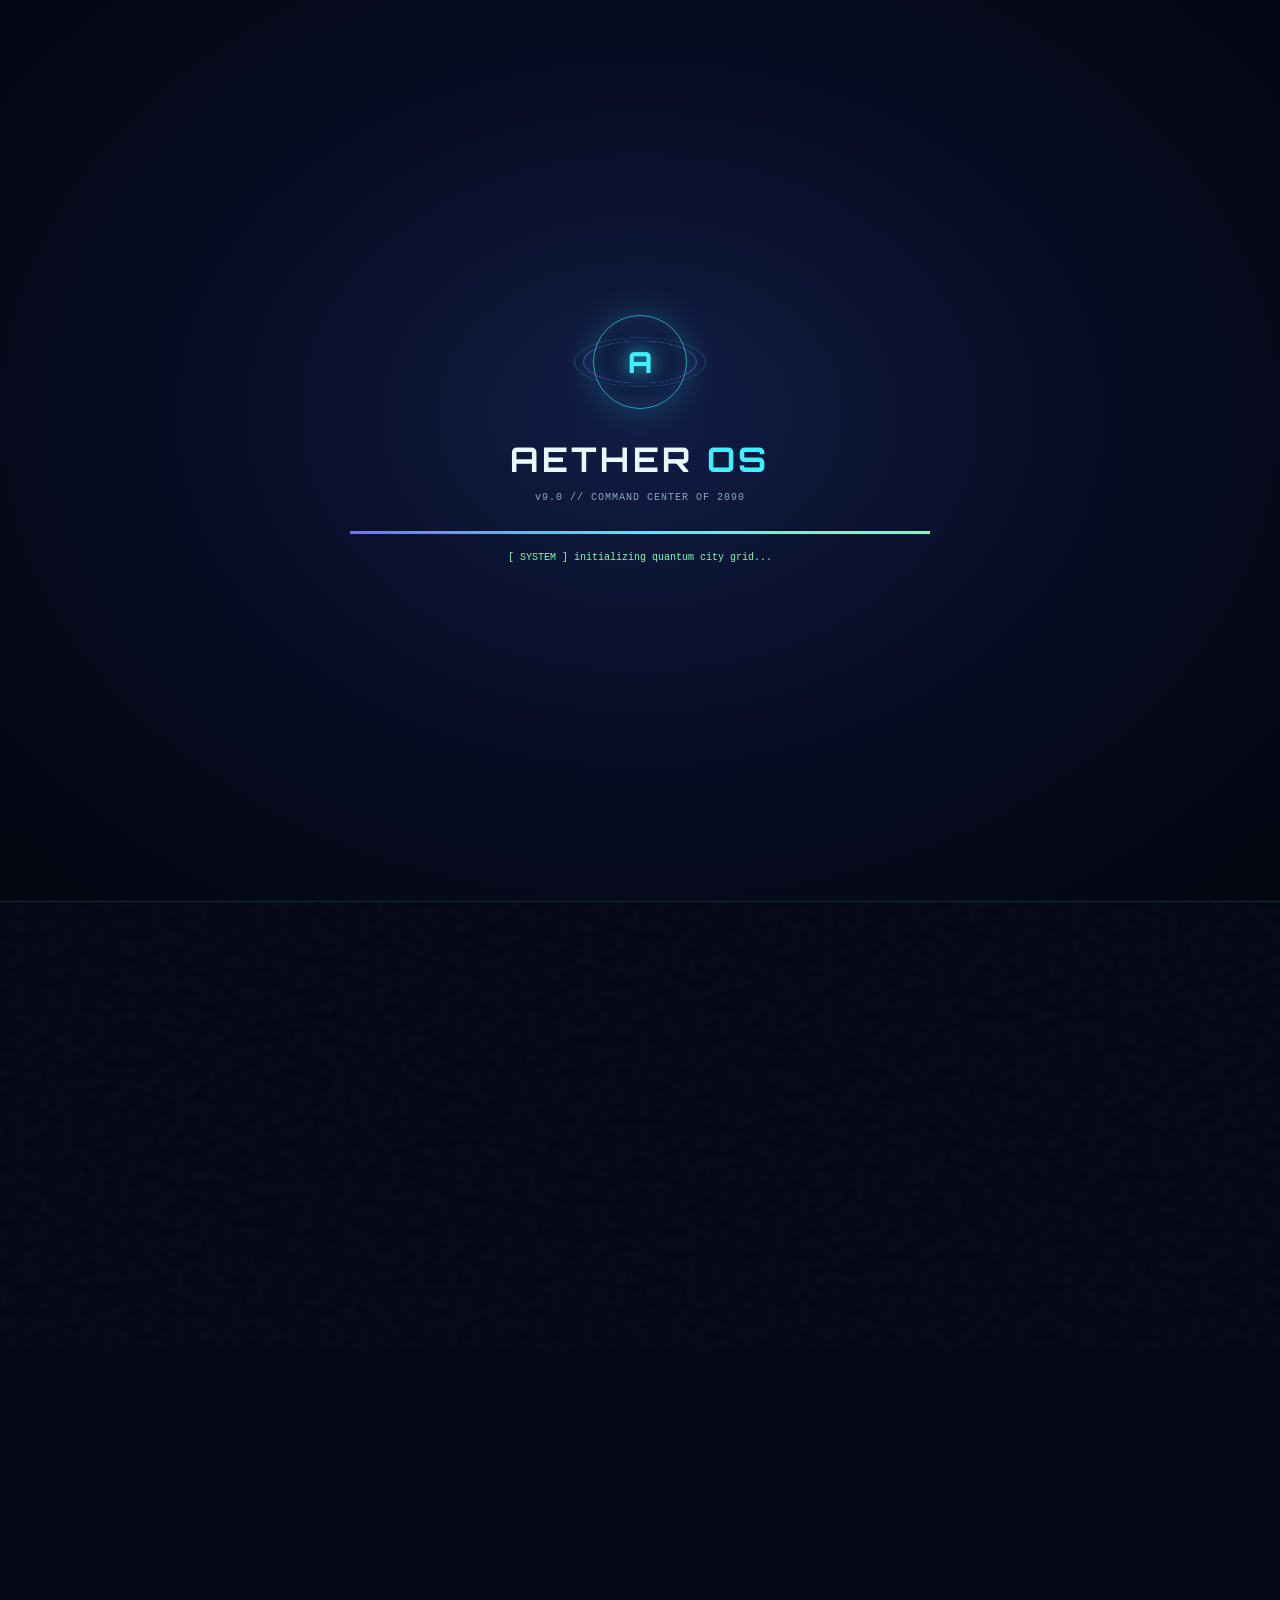
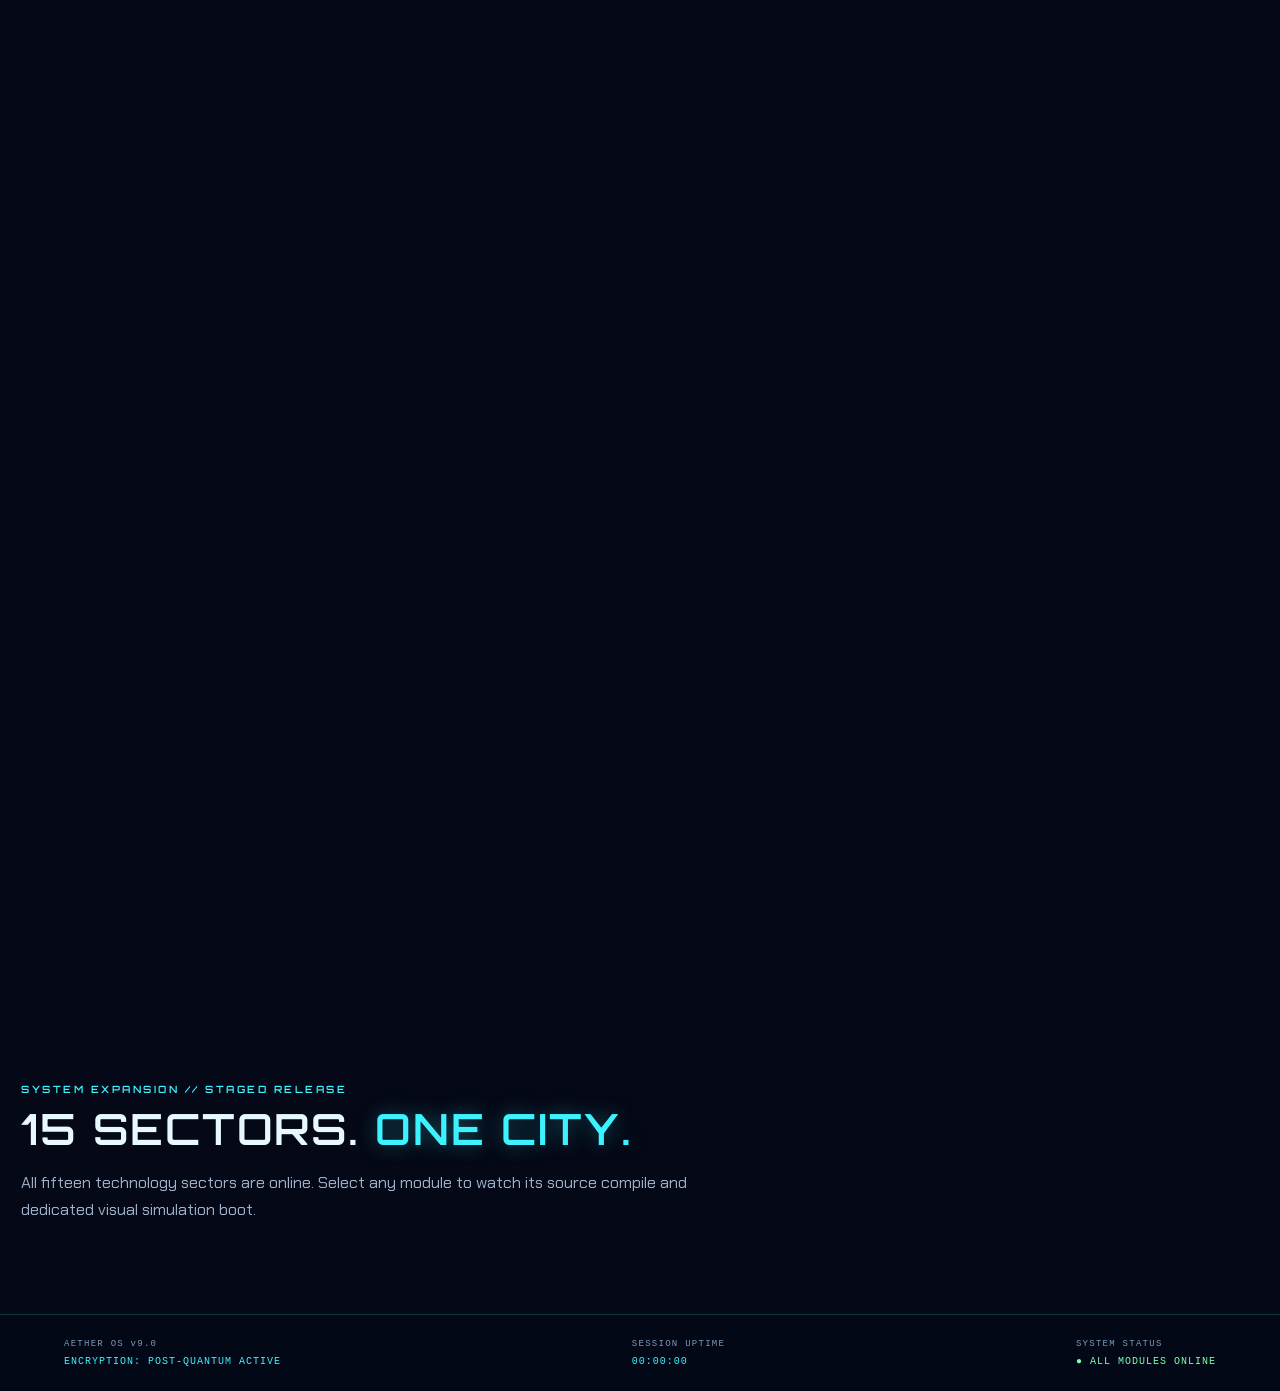
==== commit ebae4828: "Add live AETHER OS system status and session uptime footer" ====
--- a/aether-os/index.html
+++ b/aether-os/index.html
@@ -194,6 +194,7 @@
 .security-grid{display:grid;grid-template-columns:repeat(3,1fr);gap:12px;margin-top:16px}.security-cell{border:1px solid rgba(61,242,255,.2);background:rgba(9,20,42,.65);padding:16px;display:grid;gap:8px}.security-cell span,.security-cell small{font:9px monospace;letter-spacing:.1em;color:#91a9c4}.security-cell b{font:700 22px Orbitron,monospace;color:var(--mint)}.meter{height:5px;background:rgba(255,255,255,.1);overflow:hidden}.meter i{display:block;height:100%;background:var(--mint);transition:width .35s}.threat-meter i{background:var(--pink)}
 @media(max-width:650px){.city-shell,#cityCanvas{min-height:300px;height:300px}.breach-row{align-items:flex-start;flex-direction:column}.security-grid{grid-template-columns:1fr}}
 
+.system-footer{display:flex;justify-content:space-between;gap:20px;flex-wrap:wrap;padding:24px max(5vw,20px);border-top:1px solid rgba(61,242,255,.2);background:rgba(3,8,22,.88)}.system-footer>div{display:grid;gap:7px}.system-footer .section-kicker{font:9px monospace;letter-spacing:.14em;color:#7e9ab8}.system-footer strong{font:10px monospace;letter-spacing:.1em;color:#3df2ff}.system-footer .online-label{color:#7dffb2}
 </style>
 </head>
 <body>
@@ -280,6 +281,8 @@
   <p class="section-copy">All fifteen technology sectors are online. Select any module to watch its source compile and dedicated visual simulation boot.</p>
   <div class="roadmap-grid" id="roadmapGrid"></div>
 </section>
+
+<section class="system-footer"><div><span class="section-kicker">AETHER OS v9.0</span><strong>ENCRYPTION: POST-QUANTUM ACTIVE</strong></div><div><span class="section-kicker">SESSION UPTIME</span><strong id="uptimeValue">00:00:00</strong></div><div><span class="section-kicker">SYSTEM STATUS</span><strong class="online-label">● ALL MODULES ONLINE</strong></div></section>
 </main>
 </div>
 <script>
@@ -780,6 +783,12 @@
   $("#breachButton").addEventListener("click",()=>{breachCount++;breachUntil=performance.now()+3800;$("#integrityValue").textContent="96%";$("#integrityFill").style.width="96%";$("#threatValue").textContent=String(breachCount).padStart(2,"0");$("#threatFill").style.width=Math.min(100,breachCount*18)+"%";$("#defenseValue").textContent="DEFENDING";$("#defenseLog").textContent="POST-QUANTUM SHIELD · SWARM INTERCEPT · ZK VERIFIED";$("#cityStatus").textContent="THREAT DETECTED · COUNTERMEASURES ACTIVE";if(cityVisible)startCity();setTimeout(()=>{$("#integrityValue").textContent="100%";$("#integrityFill").style.width="100%";$("#defenseValue").textContent="SECURED";$("#defenseLog").textContent="THREAT CONTAINED · VISUAL SIMULATION ONLY";$("#cityStatus").textContent="ALL SYSTEMS NOMINAL";},3900);});
   window.addEventListener("resize",()=>{if(cityVisible)startCity();});
 
+
+  /* SESSION UPTIME — relative to this page session, no storage used. */
+  const uptimeNode=$("#uptimeValue"),sessionStarted=Date.now();
+  function updateUptime(){const total=Math.floor((Date.now()-sessionStarted)/1000),hh=String(Math.floor(total/3600)).padStart(2,"0"),mm=String(Math.floor(total%3600/60)).padStart(2,"0"),ss=String(total%60).padStart(2,"0");uptimeNode.textContent=hh+":"+mm+":"+ss;}
+  updateUptime();setInterval(updateUptime,1000);
+
   /* BOOT SEQUENCE */
   function bootSequence(){
     const log=$("#bootLog"),boot=$("#bootScreen");
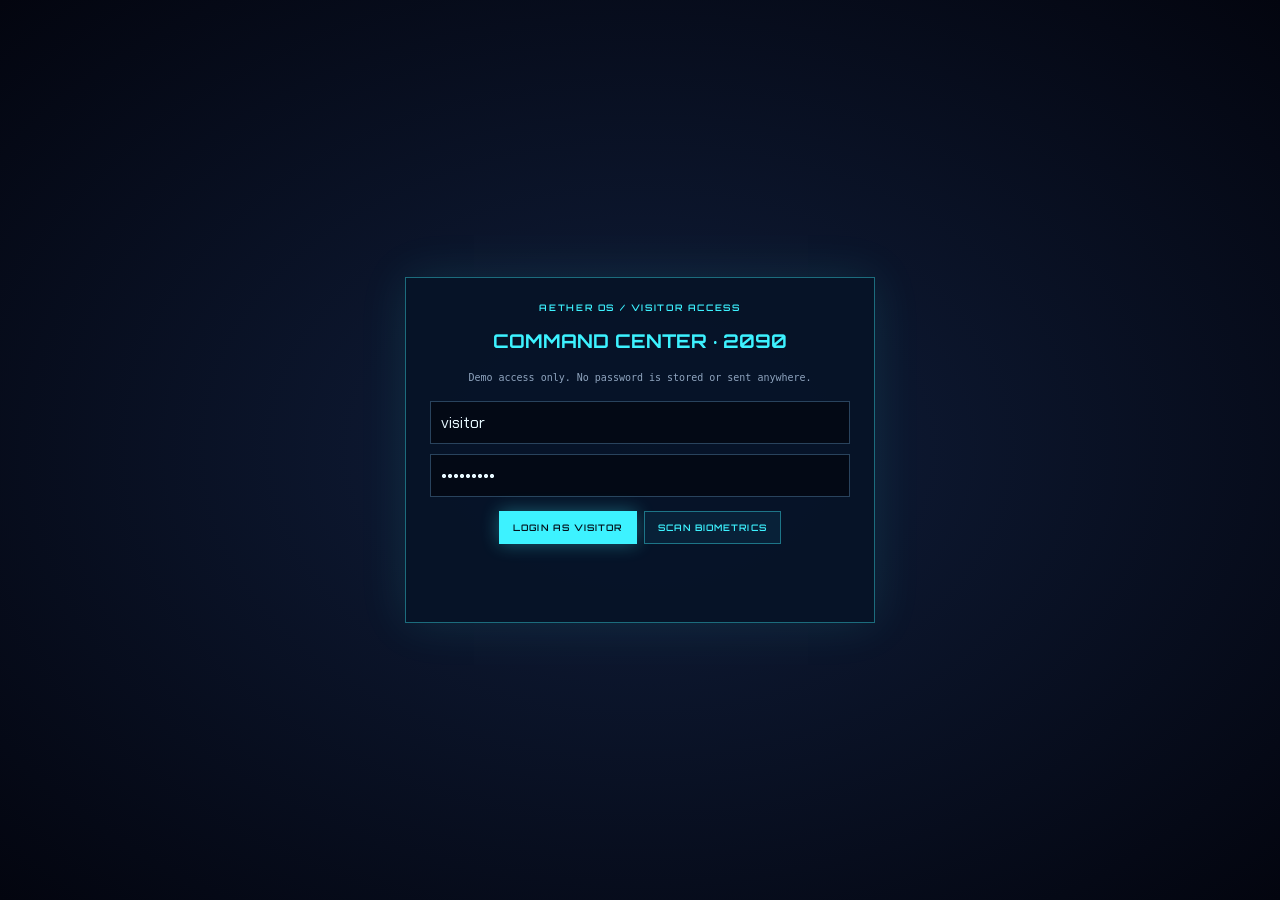
==== commit 0b49a908: "Build full-screen AETHER Data Analyst portfolio" ====
--- a/aether-os/index.html
+++ b/aether-os/index.html
@@ -1,809 +1,86 @@
-<!DOCTYPE html>
+<!doctype html>
 <html lang="en">
 <head>
-<meta charset="UTF-8">
-<meta name="viewport" content="width=device-width, initial-scale=1.0">
+<meta charset="utf-8">
+<meta name="viewport" content="width=device-width,initial-scale=1">
 <meta name="theme-color" content="#050816">
-<meta name="description" content="AETHER OS: Command Center of 2090 — an interactive future technology interface.">
-<title>AETHER OS v9.0 — Command Center of 2090</title>
-<link rel="preconnect" href="https://fonts.googleapis.com">
-<link rel="preconnect" href="https://fonts.gstatic.com" crossorigin>
+<meta name="description" content="Devanshu Dwivedi — Data Analyst portfolio powered by AETHER OS.">
+<title>Devanshu Dwivedi | AETHER OS</title>
+<link rel="preconnect" href="https://fonts.googleapis.com"><link rel="preconnect" href="https://fonts.gstatic.com" crossorigin>
 <link href="https://fonts.googleapis.com/css2?family=Chakra+Petch:wght@400;500;600;700&family=Orbitron:wght@400;500;600;700;800&display=swap" rel="stylesheet">
 <style>
-/* ================================================================
-   AETHER OS — PALETTE + GLOBAL TOKENS
-   Change the six color values below to reskin the entire interface.
-   ================================================================ */
-:root {
-  --space: #050816;
-  --cyan: #3df2ff;
-  --violet: #7b6bff;
-  --pink: #ff3d81;
-  --mint: #7dffb2;
-  --gold: #ffc857;
-  --white: #e7f8ff;
-  --muted: #7990ae;
-  --panel: rgba(9, 17, 43, .76);
-  --panel-strong: rgba(8, 15, 36, .94);
-  --line: rgba(61, 242, 255, .22);
-  --shadow-cyan: 0 0 28px rgba(61,242,255,.16), inset 0 0 24px rgba(61,242,255,.035);
-  --heading: "Orbitron", "Chakra Petch", system-ui, sans-serif;
-  --body: "Chakra Petch", system-ui, sans-serif;
-  --code: "Cascadia Code", "SFMono-Regular", Consolas, "Liberation Mono", monospace;
-  --radius: 15px;
-}
-* { box-sizing: border-box; }
-html { scroll-behavior: smooth; scroll-padding-top: 90px; }
-body { margin:0; min-height:100vh; overflow-x:hidden; color:var(--white); background:var(--space); font-family:var(--body); }
-button, input { font:inherit; }
-button { color:inherit; }
-a { color:inherit; text-decoration:none; }
-button:focus-visible, a:focus-visible, input:focus-visible { outline:2px solid var(--gold); outline-offset:4px; }
-::selection { color:var(--space); background:var(--cyan); }
-#matrixRain, #cursorFX { position:fixed; inset:0; width:100%; height:100%; pointer-events:none; }
-#matrixRain { z-index:0; opacity:.22; }
-#cursorFX { z-index:60; }
-.grain { position:fixed; inset:-50%; z-index:2; pointer-events:none; opacity:.045; background-image:url("data:image/svg+xml,%3Csvg viewBox='0 0 180 180' xmlns='http://www.w3.org/2000/svg'%3E%3Cfilter id='n'%3E%3CfeTurbulence type='fractalNoise' baseFrequency='.88' numOctaves='3' stitchTiles='stitch'/%3E%3C/filter%3E%3Crect width='100%25' height='100%25' filter='url(%23n)' opacity='.65'/%3E%3C/svg%3E"); transform:translateZ(0); }
-.scanlines { position:fixed; inset:0; z-index:3; pointer-events:none; opacity:.11; background:repeating-linear-gradient(to bottom,transparent 0 3px,rgba(61,242,255,.13) 4px,transparent 5px); }
-.shell { position:relative; z-index:4; }
-.container { width:min(1240px, calc(100% - 42px)); margin-inline:auto; }
-.eyebrow { color:var(--cyan); font:600 10px/1.4 var(--heading); letter-spacing:.25em; text-transform:uppercase; }
-.section-heading { margin:8px 0 13px; font:600 clamp(25px,4vw,43px)/1.14 var(--heading); letter-spacing:.045em; }
-.section-heading .accent { color:var(--cyan); text-shadow:0 0 19px rgba(61,242,255,.36); }
-.section-copy { max-width:720px; color:#9eb1cb; line-height:1.7; }
-.glass { border:1px solid var(--line); background:linear-gradient(140deg,rgba(13,25,59,.78),rgba(5,9,27,.82)); box-shadow:var(--shadow-cyan); backdrop-filter:blur(16px); -webkit-backdrop-filter:blur(16px); }
-.hud { position:relative; }
-.hud:before,.hud:after { content:""; position:absolute; width:19px; height:19px; pointer-events:none; }
-.hud:before { top:-1px; left:-1px; border-top:2px solid var(--cyan); border-left:2px solid var(--cyan); }
-.hud:after { right:-1px; bottom:-1px; border-right:2px solid var(--violet); border-bottom:2px solid var(--violet); }
-.btn { display:inline-flex; align-items:center; justify-content:center; gap:9px; min-height:42px; padding:10px 16px; border:1px solid rgba(61,242,255,.45); border-radius:7px; background:rgba(61,242,255,.08); color:var(--cyan); font:600 10px var(--heading); letter-spacing:.13em; text-transform:uppercase; cursor:pointer; transition:transform .2s,border-color .2s,background .2s,box-shadow .2s; }
-.btn:hover { transform:translateY(-2px); border-color:var(--cyan); background:rgba(61,242,255,.15); box-shadow:0 0 22px rgba(61,242,255,.15); }
-.btn.primary { color:#03151d; background:var(--cyan); border-color:var(--cyan); box-shadow:0 0 22px rgba(61,242,255,.24); }
-.btn.primary:hover { background:#a0fbff; }
-.btn:disabled { opacity:.35; cursor:not-allowed; transform:none; box-shadow:none; }
-/* BOOT SCREEN */
-.boot { position:fixed; inset:0; z-index:1000; display:grid; place-items:center; padding:25px; background:radial-gradient(ellipse at 50% 46%,#121d45 0%,#080d24 48%,#03050f 100%); transition:opacity .8s ease,visibility .8s ease; }
-.boot.is-gone { opacity:0; visibility:hidden; }
-.boot-panel { width:min(580px,100%); text-align:center; }
-.boot-mark { width:94px; height:94px; margin:0 auto 29px; display:grid; place-items:center; position:relative; border:1px solid rgba(61,242,255,.62); border-radius:50%; box-shadow:0 0 35px rgba(61,242,255,.22),inset 0 0 30px rgba(61,242,255,.12); animation:bootPulse 2.2s ease-in-out infinite; }
-.boot-mark:before,.boot-mark:after { content:""; position:absolute; inset:-11px; border:1px solid rgba(123,107,255,.65); border-radius:50%; transform:rotateX(68deg) rotate(25deg); }
-.boot-mark:after { inset:-20px; border-color:rgba(61,242,255,.25); transform:rotateX(68deg) rotate(-28deg); }
-.boot-mark span { color:var(--cyan); font:800 29px var(--heading); text-shadow:0 0 20px var(--cyan); }
-.boot-title { margin:0; font:700 clamp(20px,5vw,34px) var(--heading); letter-spacing:.1em; }
-.boot-title span { color:var(--cyan); }
-.boot-sub { margin:12px 0 28px; color:#8ba4c1; font:10px var(--code); letter-spacing:.1em; }
-.boot-track { height:3px; overflow:hidden; background:rgba(61,242,255,.12); }
-.boot-track i { display:block; height:100%; width:0; background:linear-gradient(90deg,var(--violet),var(--cyan),var(--mint)); box-shadow:0 0 12px var(--cyan); animation:bootLoad 2.15s ease forwards; }
-.boot-log { min-height:36px; margin-top:15px; color:var(--mint); font:10px/1.7 var(--code); }
-@keyframes bootLoad { to { width:100%; } }
-@keyframes bootPulse { 50% { transform:scale(1.055); box-shadow:0 0 54px rgba(61,242,255,.34),inset 0 0 35px rgba(61,242,255,.18); } }
-/* NAVIGATION */
-.nav { position:sticky; top:0; z-index:50; border-bottom:1px solid rgba(61,242,255,.16); background:rgba(5,8,22,.86); backdrop-filter:blur(18px); }
-.nav-inner { min-height:70px; display:flex; align-items:center; justify-content:space-between; gap:18px; }
-.logo { display:flex; align-items:center; gap:11px; font:700 13px var(--heading); letter-spacing:.12em; white-space:nowrap; }
-.logo-orb { width:26px; height:26px; display:grid; place-items:center; border:1px solid var(--cyan); border-radius:50%; color:var(--cyan); font-size:12px; box-shadow:0 0 16px rgba(61,242,255,.28); }
-.logo span:last-child { color:var(--cyan); }
-.nav-links { display:flex; align-items:center; gap:clamp(12px,2.4vw,30px); color:#a1b3ce; font:600 9px var(--heading); letter-spacing:.12em; text-transform:uppercase; }
-.nav-links a:hover { color:var(--cyan); }
-.nav-status { display:flex; align-items:center; gap:8px; color:var(--mint); font:9px var(--code); white-space:nowrap; }
-.status-dot { width:6px; height:6px; border-radius:50%; background:var(--mint); box-shadow:0 0 10px var(--mint); animation:blink 1.8s infinite; }
-@keyframes blink { 50% { opacity:.35; } }
-/* HERO CITY HUB */
-.hero { min-height:calc(100svh - 70px); padding:74px 0 62px; display:grid; grid-template-columns:minmax(310px,.82fr) minmax(440px,1.18fr); align-items:center; gap:24px; overflow:hidden; }
-.hero-copy { position:relative; z-index:3; padding-bottom:24px; }
-.hero h1 { max-width:650px; margin:17px 0 18px; font:800 clamp(37px,6.2vw,75px)/1.02 var(--heading); letter-spacing:-.025em; }
-.hero h1 .glitch { position:relative; display:inline-block; color:var(--cyan); text-shadow:0 0 25px rgba(61,242,255,.35); }
-.hero h1 .glitch:after { content:attr(data-text); position:absolute; left:2px; top:0; width:100%; color:var(--violet); opacity:.34; clip-path:inset(50% 0 20% 0); transform:translateX(-3px); animation:glitch 4s steps(2,end) infinite; }
-@keyframes glitch { 0%,91%,100% { clip-path:inset(50% 0 20% 0); transform:translateX(-2px); } 92% { clip-path:inset(12% 0 67% 0); transform:translateX(3px); } 94% { clip-path:inset(70% 0 8% 0); transform:translateX(-4px); } 96% { clip-path:inset(35% 0 45% 0); transform:translateX(1px); } }
-.hero-copy p { max-width:570px; color:#9aacc8; line-height:1.75; }
-.hero-actions { display:flex; flex-wrap:wrap; gap:11px; margin-top:26px; }
-.hero-meta { display:flex; flex-wrap:wrap; gap:20px; margin-top:30px; color:#607998; font:9px var(--code); letter-spacing:.07em; }
-.hero-meta b { color:var(--gold); font-weight:500; }
-.earth-stage { position:relative; min-height:520px; display:grid; place-items:center; isolation:isolate; }
-.earth-stage:before { content:""; position:absolute; width:74%; aspect-ratio:1; border-radius:50%; background:radial-gradient(circle,rgba(61,242,255,.13),rgba(123,107,255,.08) 44%,transparent 70%); filter:blur(15px); z-index:-1; }
-#earthCanvas { width:min(100%,620px); height:auto; aspect-ratio:1.05; overflow:visible; }
-.orbit-track { position:absolute; width:86%; height:42%; border:1px solid rgba(61,242,255,.16); border-radius:50%; transform:rotate(-20deg); pointer-events:none; }
-.orbit-track.track-b { width:96%; height:57%; transform:rotate(31deg); border-color:rgba(123,107,255,.15); }
-.node-cloud { position:absolute; inset:0; pointer-events:none; }
-@property --orbit-angle { syntax: "<angle>"; inherits: false; initial-value: 0deg; }
-.node { --angle:0deg; --orbit-angle:0deg; position:absolute; left:50%; top:50%; width:37px; height:37px; margin:-18px; display:grid; place-items:center; border:1px solid rgba(61,242,255,.55); border-radius:50%; background:rgba(5,12,33,.86); color:var(--cyan); font:600 9px var(--heading); box-shadow:0 0 17px rgba(61,242,255,.22); pointer-events:auto; cursor:pointer; transform:rotate(var(--orbit-angle)) rotate(var(--angle)) translateY(-220px) rotate(calc(-1 * var(--angle))) rotate(calc(-1 * var(--orbit-angle))); transition:background .2s,box-shadow .2s,opacity .2s; animation:nodeOrbit 48s linear infinite; }
-.node:hover:not(:disabled),.node:focus-visible { background:rgba(61,242,255,.2); box-shadow:0 0 29px rgba(61,242,255,.6); }
-.node:disabled { cursor:not-allowed; opacity:.55; border-color:rgba(123,107,255,.45); color:#968bff; box-shadow:0 0 12px rgba(123,107,255,.15); }
-@keyframes nodeOrbit { to { --orbit-angle:360deg; } }
-.node:nth-child(3n) { color:var(--violet); border-color:rgba(123,107,255,.55); }
-.node:nth-child(5n) { color:var(--gold); border-color:rgba(255,200,87,.55); }
-.node.is-live:after { content:""; position:absolute; inset:-5px; border:1px solid currentColor; border-radius:50%; opacity:.45; animation:nodePing 2.4s infinite; }
-@keyframes nodePing { to { transform:scale(1.6); opacity:0; } }
-.hub-readout { position:absolute; right:0; bottom:14px; padding:12px 14px; min-width:180px; border-left:2px solid var(--cyan); background:rgba(5,11,28,.68); color:#8399b9; font:9px/1.7 var(--code); backdrop-filter:blur(10px); }
-.hub-readout strong { display:block; color:var(--mint); font-weight:500; }
-/* MODULE LAB */
-.lab-section { padding:70px 0 86px; border-top:1px solid rgba(61,242,255,.14); }
-.lab-heading { display:flex; align-items:flex-end; justify-content:space-between; gap:20px; margin-bottom:26px; }
-.lab-heading .section-copy { margin:0; max-width:560px; font-size:13px; }
-.part-pill { flex:none; padding:9px 12px; border:1px solid rgba(255,200,87,.35); border-radius:5px; color:var(--gold); font:9px var(--heading); letter-spacing:.12em; }
-.lab-layout { display:grid; grid-template-columns:235px minmax(0,1fr); gap:15px; align-items:stretch; }
-.sidebar { padding:14px 11px; min-width:0; }
-.side-top { display:flex; justify-content:space-between; align-items:center; padding:5px 7px 14px; border-bottom:1px solid rgba(61,242,255,.15); color:#9eb0cc; font:9px var(--heading); letter-spacing:.13em; }
-.side-top span:last-child { color:var(--mint); }
-.module-list { display:grid; gap:4px; margin-top:10px; }
-.module-item { width:100%; min-height:44px; display:grid; grid-template-columns:27px 1fr auto; align-items:center; gap:8px; padding:7px; border:1px solid transparent; border-radius:6px; background:transparent; color:#9aabc7; text-align:left; cursor:pointer; transition:.2s; }
-.module-item:hover:not(:disabled) { border-color:rgba(61,242,255,.24); background:rgba(61,242,255,.05); color:var(--white); }
-.module-item[aria-current="true"] { border-color:rgba(61,242,255,.44); background:linear-gradient(90deg,rgba(61,242,255,.13),rgba(123,107,255,.06)); color:var(--cyan); box-shadow:inset 2px 0 var(--cyan); }
-.module-item:disabled { cursor:not-allowed; opacity:.44; }
-.module-num { color:#607995; font:9px var(--code); }
-.module-name { font-size:11px; line-height:1.25; }
-.module-lock { color:#847aff; font:9px var(--code); }
-.lab-main { min-width:0; padding:15px; }
-.selected-head { display:flex; align-items:flex-start; justify-content:space-between; gap:15px; padding:3px 2px 15px; border-bottom:1px solid rgba(61,242,255,.15); }
-.selected-head h3 { margin:4px 0 3px; font:600 clamp(16px,2vw,22px) var(--heading); }
-.selected-head p { margin:0; color:#8396b2; font-size:11px; }
-.live-tag { flex:none; display:flex; align-items:center; gap:7px; padding:7px 9px; color:var(--mint); border:1px solid rgba(125,255,178,.26); font:8px var(--code); letter-spacing:.09em; }
-.live-tag i { width:5px; height:5px; border-radius:50%; background:var(--mint); box-shadow:0 0 9px var(--mint); }
-.split { display:grid; grid-template-columns:minmax(0,.94fr) minmax(0,1.06fr); gap:12px; padding-top:13px; }
-.code-panel,.visual-panel { min-width:0; overflow:hidden; border:1px solid rgba(109,140,190,.2); border-radius:9px; background:rgba(3,8,23,.76); }
-.panel-bar { min-height:37px; display:flex; align-items:center; justify-content:space-between; gap:8px; padding:0 11px; border-bottom:1px solid rgba(109,140,190,.17); background:rgba(16,25,54,.7); color:#8095b8; font:9px var(--code); }
-.panel-bar .dots { display:flex; gap:5px; }
-.panel-bar .dots i { width:6px; height:6px; border-radius:50%; background:#405271; }
-.panel-bar .dots i:first-child { background:var(--pink); }.panel-bar .dots i:nth-child(2) { background:var(--gold); }.panel-bar .dots i:nth-child(3) { background:var(--mint); }
-.code-area { height:310px; overflow:auto; padding:12px 0; color:#d6e4ff; font:11px/1.72 var(--code); scrollbar-color:#263b66 transparent; }
-.code-line { display:grid; grid-template-columns:37px minmax(0,1fr); min-height:19px; padding-right:12px; white-space:pre; }
-.line-no { padding-right:10px; color:#52617e; text-align:right; user-select:none; }
-.line-src { overflow:visible; }
-.tok-key { color:#c792ea; }.tok-string { color:#c3e88d; }.tok-number { color:#f78c6c; }.tok-comment { color:#60718e; font-style:italic; }.tok-fn { color:#82aaff; }.tok-decorator { color:var(--gold); }
-.caret { display:inline-block; width:7px; height:13px; margin-left:1px; vertical-align:-2px; background:var(--cyan); box-shadow:0 0 9px var(--cyan); animation:caretBlink .9s steps(2,end) infinite; }
-@keyframes caretBlink { 50% { opacity:0; } }
-.compile-wrap { padding:10px 12px 12px; border-top:1px solid rgba(109,140,190,.16); }
-.compile-meta { display:flex; justify-content:space-between; gap:8px; margin-bottom:7px; color:#8296b8; font:8px var(--code); }
-.compile-meta strong { color:var(--gold); font-weight:500; }
-.compile-track { height:4px; overflow:hidden; border-radius:5px; background:#18213d; }
-.compile-fill { display:block; width:0; height:100%; background:linear-gradient(90deg,var(--violet),var(--cyan),var(--mint)); box-shadow:0 0 10px var(--cyan); transition:width .08s linear; }
-.code-actions { display:flex; align-items:center; justify-content:space-between; gap:10px; padding:10px 12px 12px; }
-.code-actions small { color:#627796; font:8px var(--code); }
-.visual-panel { display:flex; flex-direction:column; min-height:400px; }
-.visual-head { min-height:37px; display:flex; align-items:center; justify-content:space-between; gap:8px; padding:0 11px; border-bottom:1px solid rgba(109,140,190,.17); background:rgba(16,25,54,.7); color:#8197bb; font:9px var(--code); }
-.visual-head strong { color:var(--cyan); font-weight:500; }
-.visual-stage { position:relative; flex:1; min-height:320px; overflow:hidden; background:radial-gradient(ellipse at 50% 47%,rgba(22,42,87,.55),rgba(3,8,23,.4) 66%); }
-.visual-stage:before { content:""; position:absolute; inset:0; opacity:.19; background-image:linear-gradient(rgba(61,242,255,.08) 1px,transparent 1px),linear-gradient(90deg,rgba(61,242,255,.08) 1px,transparent 1px); background-size:28px 28px; mask-image:radial-gradient(ellipse,black,transparent 80%); }
-#moduleCanvas { position:absolute; inset:0; width:100%; height:100%; touch-action:pan-y; }
-.visual-overlay { position:absolute; left:12px; right:12px; bottom:10px; display:flex; align-items:center; justify-content:space-between; gap:10px; color:#6783a6; font:8px var(--code); pointer-events:none; }
-.visual-overlay b { color:var(--mint); font-weight:500; }
-.parameter-bar { display:flex; flex-wrap:wrap; align-items:center; gap:15px; padding:12px 13px; border-top:1px solid rgba(109,140,190,.17); background:rgba(10,17,38,.78); }
-.parameter-copy { min-width:130px; flex:1; }
-.parameter-copy label { display:block; margin-bottom:3px; color:#8da4c8; font:9px var(--heading); letter-spacing:.1em; }
-.parameter-copy output { color:var(--gold); font:11px var(--code); }
-.parameter-bar input[type=range] { width:min(210px,40%); accent-color:var(--cyan); cursor:pointer; }
-.visual-state { color:#637c9e; font:8px var(--code); }
-.visual-state.ready { color:var(--mint); }
-/* ROADMAP + FOOTER */
-.roadmap { padding:10px 0 72px; }
-.roadmap-grid { display:grid; grid-template-columns:repeat(5,1fr); gap:8px; margin-top:19px; }
-.roadmap-chip { padding:11px 9px; border:1px solid rgba(123,107,255,.2); background:rgba(16,15,49,.35); color:#7887a8; font-size:10px; }
-.roadmap-chip b { display:block; margin-bottom:3px; color:#9c92ff; font:9px var(--heading); }
-.roadmap-chip.done { border-color:rgba(125,255,178,.22); color:#9dbcb6; }
-.roadmap-chip.done b { color:var(--mint); }
-.reveal { opacity:0; transform:translateY(20px); transition:opacity .7s ease,transform .7s ease; }
-.reveal.is-visible { opacity:1; transform:none; }
-@media(max-width:1000px) { .hero { grid-template-columns:1fr; padding-top:55px; } .hero-copy { text-align:center; padding-bottom:0; }.hero-copy p { margin-inline:auto; }.hero-actions,.hero-meta { justify-content:center; }.earth-stage { min-height:490px; }.lab-layout { grid-template-columns:195px minmax(0,1fr); }.split { grid-template-columns:1fr; }.visual-panel { min-height:420px; } }
-@media(max-width:700px) { .container { width:min(100% - 26px,600px); }.nav-inner { min-height:62px; }.nav-links { gap:11px; font-size:8px; }.nav-status { display:none; }.hero { padding:43px 0 42px; gap:0; }.hero h1 { font-size:clamp(36px,11vw,58px); }.earth-stage { min-height:380px; margin-top:4px; }.node { width:31px; height:31px; margin:-15px; transform:rotate(var(--orbit-angle)) rotate(var(--angle)) translateY(-154px) rotate(calc(-1 * var(--angle))) rotate(calc(-1 * var(--orbit-angle))); }.hub-readout { right:0; bottom:0; min-width:148px; font-size:8px; }.lab-section { padding:52px 0 65px; }.lab-heading { align-items:flex-start; flex-direction:column; }.lab-layout { grid-template-columns:1fr; }.sidebar { padding:11px; }.module-list { grid-template-columns:repeat(2,minmax(0,1fr)); }.module-item { min-height:40px; }.lab-main { padding:11px; }.selected-head { flex-direction:column; }.live-tag { align-self:flex-start; }.visual-panel { min-height:360px; }.visual-stage { min-height:290px; }.roadmap-grid { grid-template-columns:repeat(2,1fr); } }
-@media(max-width:440px) { .nav-links a:nth-child(3) { display:none; }.logo { font-size:10px; }.earth-stage { min-height:330px; }.node { width:27px; height:27px; margin:-13px; }.node { transform:rotate(var(--orbit-angle)) rotate(var(--angle)) translateY(-132px) rotate(calc(-1 * var(--angle))) rotate(calc(-1 * var(--orbit-angle))); }.hero-meta { gap:10px; font-size:8px; }.parameter-bar { gap:9px; }.parameter-bar input[type=range] { width:100%; order:3; }.visual-panel { min-height:330px; } }
-@media(prefers-reduced-motion:reduce) { *,*::before,*::after { scroll-behavior:auto!important; animation-duration:.01ms!important; animation-iteration-count:1!important; transition-duration:.01ms!important; }.reveal { opacity:1; transform:none; } }
-
-.city-shell{position:relative;min-height:380px;margin:28px 0 34px;border:1px solid rgba(61,242,255,.3);background:radial-gradient(ellipse at 50% 75%,rgba(20,67,106,.45),transparent 62%),#050b1a;overflow:hidden;box-shadow:0 0 45px rgba(61,242,255,.08)}
-#cityCanvas{display:block;width:100%;height:380px}.city-hud{position:absolute;inset:14px 16px auto;display:flex;justify-content:space-between;gap:12px;flex-wrap:wrap;font:10px monospace;letter-spacing:.12em;color:var(--cyan);pointer-events:none}.city-hud strong{color:var(--mint)}
-.breach-row{display:flex;align-items:center;justify-content:space-between;gap:20px;padding:20px 0;border-block:1px solid rgba(61,242,255,.2)}.breach-row h3{font-family:Orbitron,monospace;letter-spacing:.1em;margin:6px 0}.action-button{border:1px solid var(--pink);background:rgba(255,61,129,.1);color:#fff;padding:13px 18px;font:700 11px monospace;letter-spacing:.1em;cursor:pointer}.action-button:hover{background:rgba(255,61,129,.22)}.action-button:focus-visible{outline:2px solid var(--cyan);outline-offset:4px}
-.security-grid{display:grid;grid-template-columns:repeat(3,1fr);gap:12px;margin-top:16px}.security-cell{border:1px solid rgba(61,242,255,.2);background:rgba(9,20,42,.65);padding:16px;display:grid;gap:8px}.security-cell span,.security-cell small{font:9px monospace;letter-spacing:.1em;color:#91a9c4}.security-cell b{font:700 22px Orbitron,monospace;color:var(--mint)}.meter{height:5px;background:rgba(255,255,255,.1);overflow:hidden}.meter i{display:block;height:100%;background:var(--mint);transition:width .35s}.threat-meter i{background:var(--pink)}
-@media(max-width:650px){.city-shell,#cityCanvas{min-height:300px;height:300px}.breach-row{align-items:flex-start;flex-direction:column}.security-grid{grid-template-columns:1fr}}
-
-.system-footer{display:flex;justify-content:space-between;gap:20px;flex-wrap:wrap;padding:24px max(5vw,20px);border-top:1px solid rgba(61,242,255,.2);background:rgba(3,8,22,.88)}.system-footer>div{display:grid;gap:7px}.system-footer .section-kicker{font:9px monospace;letter-spacing:.14em;color:#7e9ab8}.system-footer strong{font:10px monospace;letter-spacing:.1em;color:#3df2ff}.system-footer .online-label{color:#7dffb2}
+:root{--bg:#050816;--panel:#09152ae8;--panel2:#0b1c33e8;--cyan:#3df2ff;--violet:#7b6bff;--pink:#ff3d81;--mint:#7dffb2;--gold:#ffc857;--ink:#e7f8ff;--muted:#8fa4be;--line:#3df2ff36;--head:"Orbitron","Chakra Petch",sans-serif;--body:"Chakra Petch",sans-serif;--mono:ui-monospace,Consolas,monospace}
+*{box-sizing:border-box}html{scroll-behavior:smooth;scroll-padding-top:70px}body{margin:0;background:radial-gradient(ellipse at 52% 22%,#13254b 0,transparent 42%),var(--bg);color:var(--ink);font-family:var(--body);min-height:100vh;overflow-x:hidden}button,input{font:inherit}button,a{color:inherit}a{text-decoration:none}button{cursor:pointer}button:focus-visible,a:focus-visible,input:focus-visible{outline:2px solid var(--gold);outline-offset:3px}#space{position:fixed;inset:0;width:100%;height:100%;z-index:0;pointer-events:none}.grain,.scanlines{position:fixed;inset:0;pointer-events:none;z-index:1}.grain{opacity:.035;background-image:url("data:image/svg+xml,%3Csvg viewBox='0 0 180 180' xmlns='http://www.w3.org/2000/svg'%3E%3Cfilter id='n'%3E%3CfeTurbulence type='fractalNoise' baseFrequency='.8' numOctaves='3' stitchTiles='stitch'/%3E%3C/filter%3E%3Crect width='100%25' height='100%25' filter='url(%23n)' opacity='.65'/%3E%3C/svg%3E")}.scanlines{opacity:.06;background:repeating-linear-gradient(0deg,transparent 0 3px,#60edff 4px,transparent 5px)}.os[hidden]{display:none!important}.os{position:relative;z-index:2;min-height:100vh;display:grid;grid-template-rows:48px 1fr 62px}.topbar{position:sticky;top:0;z-index:30;display:flex;align-items:center;gap:clamp(10px,1.6vw,26px);padding:0 clamp(12px,2vw,34px);border-bottom:1px solid var(--line);background:#050816e8;backdrop-filter:blur(18px);font:9px var(--mono);letter-spacing:.1em;white-space:nowrap}.brand{font:700 11px var(--head);color:var(--cyan)}.sys{margin-left:auto;color:var(--mint)}.topbar .meta{color:var(--muted)}.logout{border:1px solid var(--line);background:transparent;padding:7px 10px;color:var(--gold);font:9px var(--mono)}.layout{width:100%;display:grid;grid-template-columns:minmax(190px,17vw) minmax(0,1fr) minmax(210px,18vw);gap:clamp(10px,1vw,18px);padding:12px clamp(10px,1.2vw,22px) 78px;min-height:calc(100vh - 110px)}.rail{display:flex;flex-direction:column;gap:10px;min-width:0}.panel,.section,.hero-card{border:1px solid var(--line);background:linear-gradient(145deg,#0a1830e8,#050b19e8);box-shadow:0 0 24px #05c9ff10,inset 0 0 24px #0cd9ff08;backdrop-filter:blur(12px);position:relative}.panel{padding:12px}.panel:before,.section:before,.hero-card:before{content:"";position:absolute;left:-1px;top:-1px;width:22px;height:22px;border-left:2px solid var(--cyan);border-top:2px solid var(--cyan);pointer-events:none}.eyebrow{font:600 9px var(--head);letter-spacing:.18em;color:var(--cyan);text-transform:uppercase}.panel h3{font:600 11px var(--head);margin:9px 0;color:var(--ink)}.micro{font:9px/1.55 var(--mono);color:var(--muted)}.meter{height:5px;background:#102642;margin:6px 0 10px;overflow:hidden}.meter i{display:block;height:100%;width:var(--w,60%);background:linear-gradient(90deg,var(--violet),var(--cyan));box-shadow:0 0 10px var(--cyan);animation:meter 3s ease-in-out infinite alternate}.radar{height:140px;position:relative;border:1px solid var(--line);border-radius:50%;overflow:hidden;background:repeating-radial-gradient(circle,transparent 0 16px,#35e7ff25 17px 18px),linear-gradient(90deg,transparent 49%,#35e7ff22 50%,transparent 51%),linear-gradient(0deg,transparent 49%,#35e7ff22 50%,transparent 51%)}.radar:before{content:"";position:absolute;inset:0;background:conic-gradient(from 0deg,transparent 0 70%,#3df2ff55 90%,transparent);animation:spin 5s linear infinite}.blip{position:absolute;width:5px;height:5px;border-radius:50%;background:var(--mint);box-shadow:0 0 10px var(--mint);left:65%;top:38%}.globe-mini{margin:auto;width:108px;height:108px;border-radius:50%;border:1px solid var(--cyan);background:radial-gradient(circle at 35% 35%,#63f9ff66,#06152b 65%);box-shadow:inset -12px -8px 20px #0008,0 0 20px #12eaff33;position:relative;animation:float 5s ease-in-out infinite}.globe-mini:before,.globe-mini:after{content:"";position:absolute;inset:13px -9px;border:1px solid #3df2ff77;border-radius:50%;transform:rotate(30deg) scaleX(.5);animation:spin 12s linear infinite}.globe-mini:after{transform:rotate(-38deg) scaleX(.55);animation-direction:reverse}.quick-list{display:grid;gap:4px}.quick-list button,.chip{background:#08142a;border:1px solid #183450;color:var(--muted);padding:7px;text-align:left;font:9px var(--mono)}.quick-list button:hover,.chip:hover{border-color:var(--cyan);color:var(--cyan)}.center{min-width:0;display:grid;gap:12px;align-content:start}.hero{display:grid;grid-template-columns:minmax(0,1.2fr) minmax(180px,.8fr);gap:12px;min-height:clamp(310px,40vh,520px)}.hero-card{padding:clamp(18px,3vw,46px);display:flex;flex-direction:column;justify-content:center;overflow:hidden}.hero h1{font:800 clamp(27px,4.1vw,64px)/1.05 var(--head);margin:12px 0 8px;letter-spacing:.04em}.hero h1 span{color:var(--cyan);text-shadow:0 0 22px #3df2ff66}.hero p{max-width:720px;color:#afc1d7;line-height:1.65}.orb-wrap{display:grid;place-items:center;position:relative;min-height:260px}.orb{width:clamp(125px,17vw,230px);aspect-ratio:1;border-radius:50%;background:radial-gradient(circle,#fff 0 2%,var(--gold) 4%,#ff8a37 12%,#5f42ba 32%,#07142a 62%);box-shadow:0 0 38px #ffbd4f77,0 0 90px #6554ff44,inset 0 0 22px #fff8;animation:pulse 2.8s ease-in-out infinite;position:relative}.orb:before,.orb:after{content:"";position:absolute;inset:-18%;border:1px solid #3df2ff8a;border-radius:50%;transform:rotateX(68deg) rotateZ(-20deg);animation:spin 12s linear infinite}.orb:after{inset:-26% -7%;border-color:#ffc857aa;transform:rotateX(74deg) rotateZ(42deg);animation-direction:reverse}.orb.speaking{animation:pulse .48s ease-in-out infinite}.rings{position:absolute;inset:12%;border:1px dashed #7b6bff77;border-radius:50%;animation:spin 17s linear infinite reverse}.actions{display:flex;gap:8px;flex-wrap:wrap;margin-top:12px}.btn{border:1px solid #3df2ff66;background:#082138;color:var(--cyan);padding:10px 13px;font:600 9px var(--head);letter-spacing:.12em}.btn:hover,.btn.primary{background:var(--cyan);color:#04101b;box-shadow:0 0 18px #3df2ff55}.btn.warn{border-color:#ff3d8188;color:#ff92b3}.stats{display:grid;grid-template-columns:repeat(3,1fr);gap:8px;margin-top:16px}.stat{border:1px solid #21425e;padding:10px}.stat b{display:block;color:var(--mint);font:600 15px var(--head)}.stat small{color:var(--muted);font:8px var(--mono)}.section{padding:clamp(15px,1.8vw,26px);scroll-margin-top:62px}.section-head{display:flex;justify-content:space-between;align-items:end;gap:12px;margin-bottom:14px}.section h2{font:600 clamp(17px,2vw,26px) var(--head);margin:6px 0}.section p{color:#a8bbd2;line-height:1.6}.skill-grid{display:grid;grid-template-columns:repeat(2,minmax(0,1fr));gap:8px}.skill{border:1px solid #1c3854;background:#081329;padding:11px;cursor:pointer}.skill:hover{border-color:var(--cyan);transform:translateY(-2px)}.skill strong{font:600 10px var(--head);color:var(--cyan)}.skill small{display:block;margin-top:5px;font:9px var(--mono);color:var(--muted)}.project-grid{display:grid;grid-template-columns:repeat(2,minmax(0,1fr));gap:9px}.project{padding:13px;border:1px solid #23415e;background:linear-gradient(140deg,#0a1c32,#070e1e);display:flex;flex-direction:column;gap:7px;min-width:0}.project:hover{border-color:var(--cyan);box-shadow:0 0 18px #3df2ff18}.project h3{font:600 11px var(--head);margin:0;color:var(--ink)}.project p{font-size:10px;margin:0}.tagrow{display:flex;gap:4px;flex-wrap:wrap}.tag{padding:3px 6px;border:1px solid #254562;color:#8ed9e8;font:8px var(--mono)}.project a{color:var(--gold);font:9px var(--mono);margin-top:auto}.module-grid{display:grid;grid-template-columns:repeat(3,minmax(0,1fr));gap:8px}.module{min-height:86px;border:1px solid #21415d;background:#08142a;padding:10px;text-align:left;color:var(--ink)}.module:hover{border-color:var(--violet);box-shadow:0 0 16px #7b6bff2b}.module i{display:block;width:21px;height:21px;border:1px solid var(--cyan);border-radius:50%;margin-bottom:8px;box-shadow:0 0 10px #3df2ff55}.module b{font:9px var(--head)}.module small{display:block;color:var(--muted);margin-top:4px;font:8px var(--mono)}.dock{position:fixed;z-index:50;bottom:8px;left:50%;transform:translateX(-50%);display:flex;gap:4px;padding:6px;border:1px solid #3df2ff55;background:#061020e8;backdrop-filter:blur(18px);box-shadow:0 0 24px #00d9ff1c}.dock a,.dock button{min-width:48px;padding:7px 8px;text-align:center;border:0;background:transparent;color:#9fb8d0;font:8px var(--mono)}.dock a:hover,.dock button:hover{color:var(--cyan);transform:translateY(-4px) scale(1.1)}.dock span{display:block;font-size:16px;margin-bottom:3px}.terminal{display:grid;gap:7px}.log{color:var(--mint);font:9px/1.5 var(--mono);min-height:26px}.term-input{display:flex;gap:6px}.term-input input{min-width:0;width:100%;border:1px solid #23415e;background:#030b18;color:var(--mint);padding:8px;font:9px var(--mono)}.aether-controls{display:grid;gap:7px}.aether-controls select,.aether-controls input{width:100%;accent-color:var(--cyan);background:#071426;color:var(--ink);border:1px solid #23415e;padding:7px;font:9px var(--mono)}.subtitles{position:fixed;z-index:60;left:50%;bottom:78px;transform:translateX(-50%);max-width:min(760px,90vw);padding:8px 12px;border:1px solid #3df2ff55;background:#061020e8;color:var(--mint);font:10px var(--mono);text-align:center;pointer-events:none}.login{position:fixed;z-index:100;inset:0;display:grid;place-items:center;background:radial-gradient(ellipse at center,#101e3b,#03050f);padding:16px}.login-card{width:min(470px,94vw);padding:24px;border:1px solid #3df2ff66;background:#061328f2;box-shadow:0 0 45px #3df2ff1a;text-align:center}.login-card h2{font:700 19px var(--head);color:var(--cyan)}.login-card p{font:10px/1.6 var(--mono);color:var(--muted)}.login-card input{width:100%;padding:10px;margin:5px 0;background:#030915;border:1px solid #29435d;color:var(--ink)}.login-actions{display:flex;gap:7px;justify-content:center;flex-wrap:wrap;margin-top:9px}.login-log{font:9px var(--mono);color:var(--mint);min-height:34px}.cvbox{display:none;position:fixed;inset:0;z-index:80;background:#020712eb;place-items:center;padding:16px}.cvbox.open{display:grid}.cv-card{width:min(700px,96vw);padding:16px;background:#071326;border:1px solid var(--cyan)}.cv-frame{position:relative;border:1px solid var(--line);background:#01040a}.cv-card video{display:block;width:100%;max-height:46vh;object-fit:cover;background:#01040a}.cv-frame canvas{position:absolute;inset:0;width:100%;height:100%;pointer-events:none}.toast{position:fixed;right:20px;top:62px;z-index:90;background:#06152a;border:1px solid var(--cyan);padding:10px;color:var(--cyan);font:9px var(--mono)}footer{color:var(--muted);font:9px var(--mono);padding:10px 0;text-align:center}
+@keyframes spin{to{transform:rotate(360deg)}}@keyframes pulse{50%{transform:scale(1.08);filter:brightness(1.6)}}@keyframes meter{to{width:var(--w2,90%)}}@keyframes float{50%{transform:translateY(-8px)}}@media(max-width:1100px){.layout{grid-template-columns:150px minmax(0,1fr)}.right{display:none}}@media(max-width:720px){.os{grid-template-rows:44px 1fr 58px}.layout{display:block;padding:8px 8px 80px}.left{display:none}.hero{grid-template-columns:1fr;min-height:0}.orb-wrap{min-height:170px;order:-1}.hero-card{padding:18px}.project-grid{grid-template-columns:1fr}.module-grid{grid-template-columns:repeat(2,minmax(0,1fr))}.skill-grid{grid-template-columns:1fr}.topbar .meta{display:none}.topbar .sys{margin-left:auto}.dock{width:calc(100% - 12px);justify-content:space-around}.dock a,.dock button{min-width:0;padding:5px 4px;font-size:7px}.subtitles{bottom:68px;font-size:8px}.login-card{padding:17px}}@media(min-width:1800px){.layout{grid-template-columns:minmax(250px,19vw) minmax(0,1fr) minmax(270px,19vw);gap:20px;padding-inline:1.4vw}.section{padding:clamp(24px,1.5vw,40px)}.hero h1{font-size:clamp(55px,3.5vw,90px)}}@media(prefers-reduced-motion:reduce){*,*:before,*:after{scroll-behavior:auto!important;animation-duration:.01ms!important;animation-iteration-count:1!important;transition-duration:.01ms!important}}
 </style>
 </head>
 <body>
-<div class="boot" id="bootScreen" role="status" aria-live="polite">
-  <div class="boot-panel">
-    <div class="boot-mark"><span>A</span></div>
-    <h1 class="boot-title">AETHER <span>OS</span></h1>
-    <p class="boot-sub">v9.0 // COMMAND CENTER OF 2090</p>
-    <div class="boot-track"><i></i></div>
-    <div class="boot-log" id="bootLog">[ SYSTEM ] initializing quantum city grid...</div>
-  </div>
+<canvas id="space" aria-hidden="true"></canvas><div class="grain"></div><div class="scanlines"></div>
+<div id="login" class="login"><div class="login-card"><div class="eyebrow">AETHER OS / VISITOR ACCESS</div><h2>COMMAND CENTER · 2090</h2><p>Demo access only. No password is stored or sent anywhere.</p><input id="visitorName" value="visitor" aria-label="Visitor name"><input id="demoPassword" type="password" value="demo-only" aria-label="Demo password (local simulation)"><div class="login-actions"><button class="btn primary" id="loginVisitor">LOGIN AS VISITOR</button><button class="btn" id="scanLogin">SCAN BIOMETRICS</button></div><p class="login-log" id="loginLog" aria-live="polite"></p></div></div>
+<div class="cvbox" id="cvbox"><div class="cv-card"><div class="section-head"><div><div class="eyebrow">LOCAL COMPUTER VISION</div><h2>CV LANDMARK SIMULATION</h2></div><button class="btn warn" id="closeCv">CLOSE</button></div><div class="cv-frame"><video id="camera" autoplay muted playsinline></video><canvas id="cvAnalysis"></canvas></div><p class="micro" id="cvState">Camera is off. Start only when you choose.</p><button class="btn" id="startCv">START CAMERA SCAN</button></div></div>
+<div class="os" id="desktop" hidden>
+<header class="topbar"><a class="brand" href="#hero">DEVANSHU // AETHER OS</a><span class="meta" id="clock">--:--:--</span><span class="meta">WIFI · SECURE</span><span class="meta">ENCRYPTION · POST-QUANTUM ACTIVE</span><span class="meta">LOGGED IN · VISITOR</span><span class="sys" id="systemState">● SYSTEM ONLINE</span><button class="logout" id="logout">LOGOUT</button></header>
+<div class="layout">
+<aside class="rail left">
+<div class="panel"><div class="eyebrow">LIVE SYSTEM MONITOR</div><h3>ANALYTICS CORE</h3><div class="micro">CPU <span id="cpu">38%</span></div><div class="meter"><i style="--w:36%;--w2:68%"></i></div><div class="micro">MEMORY <span id="ram">62%</span></div><div class="meter"><i style="--w:58%;--w2:78%"></i></div><div class="micro">NETWORK <span id="net">14 MB/S</span></div><div class="meter"><i style="--w:28%;--w2:56%"></i></div></div>
+<div class="panel"><div class="eyebrow">RADAR / LOCAL</div><div class="radar"><i class="blip"></i></div><p class="micro">All signals shown are interface simulations.</p></div>
+<div class="panel"><div class="eyebrow">HOLOGRAPHIC GLOBE</div><div class="globe-mini"></div><p class="micro">WORM <span style="color:var(--mint)">ACTIVE</span> · EYE TRACKING · GHOST IDLE</p></div>
+<div class="panel"><div class="eyebrow">QUICK LAUNCH</div><div class="quick-list"><button data-go="projects">Projects</button><button data-go="skills">Skills</button><button data-go="modules">Module Lab</button><button data-go="city">City & Security</button></div></div>
+</aside>
+<main class="center">
+<section class="hero" id="hero"><div class="hero-card"><div class="eyebrow">DATA ANALYST · INDIA · OPEN TO OPPORTUNITIES</div><h1>DEVANSHU<br><span>DWIVEDI</span></h1><p>Computer Science graduate focused on Data Analytics. Practical foundations in Excel and Power BI, building skills in SQL, statistics, Python, data cleaning, exploratory data analysis, and data visualization.</p><div class="actions"><button class="btn primary" data-go="projects" data-speak="projects">EXPLORE PROJECTS</button><button class="btn" data-go="skills" data-speak="skills">SKILL PIPELINE</button><button class="btn" id="openCv">LOCAL CV SCAN</button></div><div class="stats"><div class="stat"><b>06</b><small>REAL PROJECTS</small></div><div class="stat"><b>10</b><small>SKILL AREAS</small></div><div class="stat"><b>15</b><small>FUTURE MODULES</small></div></div></div><div class="hero-card orb-wrap"><div class="orb"><i class="rings"></i></div></div></section>
+<section class="section" id="about"><div class="section-head"><div><div class="eyebrow">01 / OPERATOR PROFILE</div><h2>About Devanshu</h2></div><span class="micro">PROFILE DATA</span></div><p>Computer Science graduate focused on Data Analytics. Practical foundations in Excel and Power BI, building skills in SQL, statistics, Python, data cleaning, exploratory data analysis, and data visualization.</p><p class="micro">India · Open to opportunities</p></section>
+<section class="section" id="skills"><div class="section-head"><div><div class="eyebrow">02 / SKILL PIPELINE</div><h2>Learning sequence</h2></div><span class="micro">10 AREAS · LEVELS HONESTLY LABELLED</span></div><div class="skill-grid" id="skillGrid"></div></section>
+<section class="section" id="projects"><div class="section-head"><div><div class="eyebrow">03 / PROJECT ARCHIVE</div><h2>Analytics Projects</h2></div><a class="micro" href="https://github.com/devanshudwivedi619">ALL REPOS ↗</a></div><div class="project-grid" id="projectGrid"></div></section>
+<section class="section" id="modules"><div class="section-head"><div><div class="eyebrow">04 / FUTURE TECHNOLOGY LAB</div><h2>Simulated Systems</h2></div><span class="micro">VISUAL DEMOS · NOT OPERATIONAL SECURITY TOOLS</span></div><div class="module-grid" id="moduleGrid"></div></section>
+<section class="section" id="city"><div class="section-head"><div><div class="eyebrow">05 / CYBERSECURITY SIMULATION</div><h2>City Defense</h2></div><span class="micro">HARMLESS VISUAL DEMO</span></div><div class="radar" style="max-width:420px;height:180px"><i class="blip"></i></div><p class="micro" id="securityLog">PERIMETER SECURE · NO NETWORK SCAN RUNNING</p><button class="btn warn" id="breach">RUN VISUAL BREACH SIMULATION</button></section>
+<section class="section" id="contact"><div class="section-head"><div><div class="eyebrow">06 / CONTACT</div><h2>Open to opportunities</h2></div></div><div class="actions"><a class="btn" href="mailto:devanshudwivedi619@gmail.com">EMAIL ↗</a><a class="btn" href="https://github.com/devanshudwivedi619" target="_blank" rel="noreferrer">GITHUB ↗</a><a class="btn" href="https://www.linkedin.com/in/devanshu-dwivedi-403783371/" target="_blank" rel="noreferrer">LINKEDIN ↗</a><a class="btn" href="../site/">CLASSIC EDITOR ↗</a></div></section>
+<footer>ENCRYPTION: POST-QUANTUM ACTIVE · AETHER OS · <span id="uptime">00:00:00</span> · <a href="../">CODE WALL INTRO</a></footer>
+</main>
+<aside class="rail right">
+<div class="panel"><div class="eyebrow">AETHER VOICE</div><div class="orb" style="width:70px;margin:15px auto"></div><div class="aether-controls"><button class="btn primary" id="voiceToggle">TURN VOICE ON</button><button class="btn warn" id="stopVoice">STOP SPEECH</button><button class="btn" id="muteVoice">MUTE</button><label class="micro">VOLUME <input id="volume" type="range" min="0" max="1" step=".05" value=".72"></label><label class="micro">VOICE<select id="voiceList" aria-label="Speech voice"><option value="">Default English</option></select></label></div><p class="micro" id="voiceState">Voice is off until you enable it.</p></div>
+<div class="panel"><div class="eyebrow">MINI TERMINAL</div><div class="terminal"><div class="log" id="terminalOut">AETHER:// ready. Type help.</div><div class="term-input"><span class="micro">›</span><input id="terminalInput" placeholder="help / projects / skills" aria-label="Terminal command"></div></div></div>
+<div class="panel"><div class="eyebrow">WORLD PULSE</div><div class="radar" style="height:115px"><i class="blip" style="left:24%;top:67%"></i><i class="blip" style="left:76%;top:29%;background:var(--gold)"></i></div><div class="micro" style="margin-top:8px">LOCAL TIME <span id="rightClock"></span></div></div>
+<div class="panel"><div class="eyebrow">QUICK SKILLS</div><div class="quick-list"><button data-go="skills">Excel</button><button data-go="skills">SQL</button><button data-go="skills">Power BI</button><button data-go="skills">Python</button></div></div>
+<div class="panel"><div class="eyebrow">AI RESPONSE</div><div class="micro" id="assistantLine">Ready when you are, sir.</div><div class="micro" style="margin-top:8px">SUBTITLE / <span id="subtitle">VOICE OFF</span></div></div>
+</aside>
 </div>
-<canvas id="matrixRain" aria-hidden="true"></canvas>
-<canvas id="cursorFX" aria-hidden="true"></canvas>
-<div class="grain" aria-hidden="true"></div><div class="scanlines" aria-hidden="true"></div>
-<div class="shell">
-<nav class="nav">
-  <div class="container nav-inner">
-    <a class="logo" href="#home" aria-label="AETHER OS home"><span class="logo-orb">A</span><span>AETHER</span> <span>OS</span></a>
-    <div class="nav-links"><a href="#home">Command Hub</a><a href="#module-lab">Module Lab</a><a href="#roadmap">Roadmap</a></div>
-    <div class="nav-status"><i class="status-dot"></i> GRID ONLINE</div>
-  </div>
-</nav>
-<main>
-<section class="hero container" id="home">
-  <div class="hero-copy reveal">
-    <div class="eyebrow">SMART CITY NETWORK // YEAR 2090</div>
-    <h1>COMMAND THE<br><span class="glitch" data-text="FUTURE">FUTURE</span></h1>
-    <p>AETHER OS is the operating layer of a living city. Boot a technology module, watch its code assemble in real time, then see the system come alive in a live visual simulation.</p>
-    <div class="hero-actions"><a class="btn primary" href="#module-lab">ENTER MODULE LAB <span>↘</span></a><button class="btn" id="randomModule" type="button">BOOT RANDOM MODULE</button></div>
-    <div class="hero-meta"><span>SECTORS MAPPED <b>15</b></span><span>LIVE IN THIS BUILD <b>05</b></span><span>CORE STATUS <b>STABLE</b></span></div>
-  </div>
-  <div class="earth-stage reveal" aria-label="Holographic Earth city hub with fifteen technology nodes">
-    <div class="orbit-track"></div><div class="orbit-track track-b"></div>
-    <canvas id="earthCanvas" width="760" height="720" aria-label="Animated holographic Earth and city grid"></canvas>
-    <div class="node-cloud" id="nodeCloud"></div>
-    <div class="hub-readout"><strong>◉ AETHER CITY / 2090</strong>NETWORK NODES: 15<br>QUANTUM LINK: ENCRYPTED<br><span id="hubReadoutStatus">MODULES 01–05 ACTIVE</span></div>
-  </div>
-</section>
-<section class="lab-section" id="module-lab">
-  <div class="container">
-    <div class="lab-heading reveal">
-      <div><div class="eyebrow">LIVE CODE // LIVE SYSTEM</div><h2 class="section-heading">TECHNOLOGY <span class="accent">MODULE LAB</span></h2><p class="section-copy">Choose a sector. The editor writes its demo code, the compiler advances, and the visualization boots. Adjust the live parameter to change the simulation without restarting it.</p></div>
-      <div class="part-pill">PART 01 / 04 · 05 MODULES ACTIVE</div>
-    </div>
-    <div class="lab-layout reveal">
-      <aside class="sidebar glass hud" aria-label="Technology module explorer">
-        <div class="side-top"><span>EXPLORER / MODULES</span><span>05 / 15</span></div>
-        <div class="module-list" id="moduleList"></div>
-      </aside>
-      <section class="lab-main glass hud" aria-label="Selected module live coding environment">
-        <div class="selected-head">
-          <div><div class="eyebrow" id="moduleIndex">MODULE 01 // QUANTUM SYSTEMS</div><h3 id="moduleTitle">Quantum Computing</h3><p id="moduleDescription">Qubits, superposition and entanglement.</p></div>
-          <div class="live-tag"><i></i><span id="compileTag">STANDBY</span></div>
-        </div>
-        <div class="split">
-          <div class="code-panel">
-            <div class="panel-bar"><span class="dots"><i></i><i></i><i></i></span><span id="fileName">quantum_core.py</span><span>READ-ONLY DEMO</span></div>
-            <div class="code-area" id="codeArea" aria-label="Auto-typing highlighted code" aria-live="off"><div class="code-line"><span class="line-no">01</span><span class="line-src">// waiting for module boot...</span></div></div>
-            <div class="compile-wrap"><div class="compile-meta"><span id="compileLabel">COMPILATION QUEUED</span><strong id="compilePercent">0%</strong></div><div class="compile-track"><i class="compile-fill" id="compileFill"></i></div></div>
-            <div class="code-actions"><small id="codeHint">Select a module to begin</small><button class="btn" id="runAgain" type="button">↻ RUN AGAIN</button></div>
-          </div>
-          <div class="visual-panel">
-            <div class="visual-head"><span>RENDER ENGINE // <strong id="visualName">QUANTUM FIELD</strong></span><span id="fpsLabel">60 FPS TARGET</span></div>
-            <div class="visual-stage" id="visualStage"><canvas id="moduleCanvas" width="720" height="540" aria-label="Module visualization canvas"></canvas><div class="visual-overlay"><span id="visualOverlayLeft">AWAITING COMPILE</span><b id="visualOverlayRight">NO SIGNAL</b></div></div>
-            <div class="parameter-bar"><div class="parameter-copy"><label id="parameterLabel" for="parameterSlider">QUBIT COUNT</label><output id="parameterValue" for="parameterSlider">4</output></div><input id="parameterSlider" type="range" min="2" max="8" step="1" value="4"><span class="visual-state" id="visualState">VISUAL OFFLINE</span></div>
-          </div>
-        </div>
-      </section>
-    </div>
-  </div>
-</section>
-
-<section class="section reveal" id="city-mode">
-<div class="section-kicker">CITY MODE / SYSTEM-WIDE SIMULATION</div>
-<h2 class="section-title">THE CITY <span class="accent">IS ALIVE.</span></h2>
-<p class="section-copy">All fifteen technologies converge in one animated smart-city network. This is a visual concept simulation, not a live city-control system.</p>
-<div class="city-shell"><canvas id="cityCanvas" aria-label="Animated futuristic smart city"></canvas><div class="city-hud"><span>SECTOR 09 · AETHER GRID</span><strong id="cityStatus">ALL SYSTEMS NOMINAL</strong><span>DRONES 07 · NODES 120 · GRID 99%</span></div></div>
-<div class="breach-row"><div><div class="section-kicker">SECURITY EXERCISE / VISUAL ONLY</div><h3>BREACH SIMULATION</h3><p class="section-copy">Trigger a harmless animated threat and watch the fictional city defenses respond.</p></div><button class="action-button" id="breachButton" type="button">INITIATE BREACH TEST ↗</button></div>
-<div class="security-grid"><div class="security-cell"><span>INTEGRITY</span><b id="integrityValue">100%</b><div class="meter"><i id="integrityFill" style="width:100%"></i></div></div><div class="security-cell"><span>THREAT COUNTER</span><b id="threatValue">00</b><div class="meter threat-meter"><i id="threatFill" style="width:0%"></i></div></div><div class="security-cell"><span>DEFENSE STATUS</span><b id="defenseValue">ARMED</b><small id="defenseLog">POST-QUANTUM · SWARM · ZK PROOF READY</small></div></div>
-</section>
-<section class="roadmap container" id="roadmap">
-  <div class="eyebrow">SYSTEM EXPANSION // STAGED RELEASE</div><h2 class="section-heading">15 SECTORS. <span class="accent">ONE CITY.</span></h2>
-  <p class="section-copy">All fifteen technology sectors are online. Select any module to watch its source compile and dedicated visual simulation boot.</p>
-  <div class="roadmap-grid" id="roadmapGrid"></div>
-</section>
-
-<section class="system-footer"><div><span class="section-kicker">AETHER OS v9.0</span><strong>ENCRYPTION: POST-QUANTUM ACTIVE</strong></div><div><span class="section-kicker">SESSION UPTIME</span><strong id="uptimeValue">00:00:00</strong></div><div><span class="section-kicker">SYSTEM STATUS</span><strong class="online-label">● ALL MODULES ONLINE</strong></div></section>
-</main>
+<nav class="dock" aria-label="System dock"><a href="#hero"><span>⌂</span>HERO</a><a href="#about"><span>◉</span>ABOUT</a><a href="#skills"><span>⌘</span>SKILLS</a><a href="#modules"><span>◇</span>MODULES</a><a href="#city"><span>◎</span>CITY</a><a href="#projects"><span>▦</span>PROJECTS</a><a href="#contact"><span>✉</span>CONTACT</a></nav>
 </div>
 <script>
-/* ================================================================
-   AETHER OS — PART 1 APPLICATION
-   All visuals are locally drawn with Canvas 2D. No server required.
-   Code panes are explanatory demos; they are not executed as Python.
-   ================================================================ */
-(() => {
-  "use strict";
-  const $ = (selector, root=document) => root.querySelector(selector);
-  const reducedMotion = window.matchMedia("(prefers-reduced-motion: reduce)");
-  const clamp = (n,min,max) => Math.max(min,Math.min(max,n));
-  const lerp = (a,b,t) => a+(b-a)*t;
-  const TAU = Math.PI*2;
-  const startTime = performance.now();
-  const modules = [
-    {
-      id:1, short:"QUANTUM", title:"Quantum Computing", file:"quantum_core.py", visual:"QUANTUM FIELD",
-      desc:"Qubits as Bloch spheres. Watch superposition vectors rotate and entanglement links pulse between quantum states.",
-      parameter:{label:"QUBIT COUNT",min:2,max:8,step:1,value:4,unit:" qubits"},
-      code:p=>`from qiskit import QuantumCircuit\nfrom qiskit.quantum_info import Statevector\n\nqubits = ${p.value}\ncircuit = QuantumCircuit(qubits)\n\nfor q in range(qubits):\n    circuit.h(q)  # superposition\n\nfor q in range(qubits - 1):\n    circuit.cx(q, q + 1)  # entangle\n\nstate = Statevector.from_instruction(circuit)\nprint("state amplitudes:", state.data)`,
-      draw:drawQuantum
-    },
-    {
-      id:2, short:"POST-QUANTUM", title:"Post-Quantum Cryptography", file:"lattice_guard.py", visual:"LATTICE SHIELD",
-      desc:"A lattice-based ciphertext moves through a defensive key field. A simulated quantum attacker cannot derive the secret key.",
-      parameter:{label:"LATTICE DIMENSION",min:5,max:17,step:1,value:11,unit:" × 11"},
-      code:p=>`import secrets\n\ndimension = ${p.value}\npublic_basis = build_lattice(dimension)\nsecret = secrets.token_bytes(32)\n\nciphertext = lattice_encrypt(\n    public_basis, secret\n)\n\nattack = quantum_search(ciphertext)\nif not verify_candidate(attack):\n    print("ATTACK REJECTED")\n    print("POST-QUANTUM LOCK: ACTIVE")`,
-      draw:drawLattice
-    },
-    {
-      id:3, short:"BCI / NEURAL", title:"Brain-Computer Interface", file:"neural_link.py", visual:"NEURAL SIGNAL",
-      desc:"A neural interface reads an illustrative EEG signal. Move your pointer over the visual to steer the on-screen robotic cursor.",
-      parameter:{label:"EEG CHANNELS",min:4,max:32,step:4,value:16,unit:" channels"},
-      code:p=>`from neural_interface import EEG\nfrom control import RoboticCursor\n\nchannels = ${p.value}\nstream = EEG.connect(channels)\ncontroller = RoboticCursor()\n\nfor signal in stream.window(250):\n    focus = decode_intent(signal)\n    vector = map_to_motion(focus)\n    controller.move(vector)\n\nprint("NEURAL LINK: CALIBRATED")`,
-      draw:drawBrain
-    },
-    {
-      id:4, short:"DIGITAL TWIN", title:"Digital Twin", file:"city_twin.py", visual:"PHYSICAL ↔ DIGITAL",
-      desc:"A physical city block and its wireframe digital twin stay synchronized. Change building height to update both representations.",
-      parameter:{label:"TOWER HEIGHT",min:50,max:220,step:10,value:130,unit:" m"},
-      code:p=>`from aether.twin import CityTwin\n\ncity = CityTwin("sector_09")\ntower = city.asset("north_spire")\n\ntower.height_m = ${p.value}\ncity.sync_physical_model()\ncity.rebuild_wireframe()\n\ntelemetry = city.read_sensors()\nprint("TWIN SYNC:", telemetry.status)`,
-      draw:drawTwin
-    },
-    {
-      id:5, short:"MIXED REALITY", title:"AR / VR / Mixed Reality", file:"spatial_hud.py", visual:"SPATIAL HOLOGRAM",
-      desc:"A spatial interface places floating holographic windows around a headset. Move your pointer to shift the panels in 3D-like parallax.",
-      parameter:{label:"HOLOGRAM PANELS",min:2,max:8,step:1,value:5,unit:" panels"},
-      code:p=>`from aether.spatial import Headset\nfrom aether.hud import HoloPanel\n\nheadset = Headset.connect()\npanel_count = ${p.value}\n\nfor index in range(panel_count):\n    panel = HoloPanel.spawn(index)\n    panel.anchor_to("world")\n    panel.enable_depth_parallax()\n\nheadset.render_spatial_ui()\nprint("MIXED REALITY: READY")`,
-      draw:drawMR
-    }
-    {id:6,short:"HUMANOID",title:"Humanoid Robots",file:"atlas_motion.py",visual:"ATLAS MOTION BAY",desc:"Humanoid balances, walks and waves.",parameter:{label:"SERVO SPEED",min:1,max:5,step:1,value:3,unit:"×"},code:p=>"atlas = Humanoid.connect('atlas-09')\natlas.servo_speed = VALUE\natlas.animate_gesture('wave')".replaceAll("VALUE",String(p.value)),draw:drawRobot},
-    {id:7,short:"SWARM",title:"Swarm Robotics",file:"swarm_mesh.py",visual:"SWARM FORMATION FIELD",desc:"100+ robots form patterns and avoid obstacles.",parameter:{label:"ROBOT COUNT",min:60,max:180,step:20,value:120,unit:" units"},code:p=>"fleet = Fleet(size=VALUE)\nfleet.set_formation('AETHER')\nfleet.enable_collision_avoidance()".replaceAll("VALUE",String(p.value)),draw:drawSwarm},
-    {id:8,short:"SELF-HEALING",title:"Self-healing Materials",file:"lattice_repair.py",visual:"MATERIAL REPAIR MATRIX",desc:"Cracked smart material seals its glowing fractures.",parameter:{label:"DAMAGE LEVEL",min:1,max:5,step:1,value:3,unit:" / 5"},code:p=>"panel = SmartLattice('composite-22')\npanel.damage_level = VALUE\npanel.repair_fractures()".replaceAll("VALUE",String(p.value)),draw:drawHealing},
-    {id:9,short:"NEUROMORPHIC",title:"Neuromorphic Chips",file:"spike_mesh.py",visual:"SPIKING NEURAL SILICON",desc:"Neural chip fires pulses through adaptive synapses.",parameter:{label:"NEURON COUNT",min:24,max:72,step:8,value:48,unit:" neurons"},code:p=>"core = SpikingCore(neurons=VALUE)\ncore.set_learning_rule('STDP')\ncore.propagate_spikes()".replaceAll("VALUE",String(p.value)),draw:drawNeuro},
-    {id:10,short:"EDGE AI + 6G",title:"Edge AI + 6G",file:"edge_network.py",visual:"6G EDGE MESH",desc:"6G mesh routes data between edge towers.",parameter:{label:"EDGE NODES",min:4,max:12,step:1,value:8,unit:" towers"},code:p=>"mesh = EdgeMesh(nodes=VALUE, radio='6G')\nmesh.deploy_inference_models()\nmesh.route_to_nearest_edge()".replaceAll("VALUE",String(p.value)),draw:drawEdge},
-    {id:11,short:"BLOCKCHAIN / ZK",title:"Blockchain / Zero-Knowledge Proofs",file:"zk_chain.py",visual:"ZERO-KNOWLEDGE LEDGER",desc:"Blocks link while zero-knowledge proof hides secret.",parameter:{label:"BLOCK COUNT",min:3,max:8,step:1,value:5,unit:" blocks"},code:p=>"chain = Chain(blocks=VALUE)\nproof = ZKProof.prove(secret, statement)\nassert proof.verify(statement)".replaceAll("VALUE",String(p.value)),draw:drawChain},
-    {id:12,short:"BIOMETRIC / DNA",title:"Biometric / DNA Authentication",file:"bio_lock.py",visual:"GENETIC IDENTITY GATE",desc:"Face scan and rotating DNA helix simulate identity match.",parameter:{label:"SCAN RESOLUTION",min:6,max:18,step:2,value:12,unit:" layers"},code:p=>"scanner = BioGate(resolution=VALUE)\nmatch = scanner.verify(face_mesh, dna_marker)\nprint('IDENTITY VERIFIED' if match else 'ACCESS DENIED')".replaceAll("VALUE",String(p.value)),draw:drawDNA},
-    {id:13,short:"AUTONOMOUS FLIGHT",title:"Autonomous Drones / eVTOL",file:"aero_routes.py",visual:"URBAN AIR MOBILITY",desc:"Autonomous aircraft share glowing urban air corridors.",parameter:{label:"AIRCRAFT FLEET",min:3,max:12,step:1,value:7,unit:" vehicles"},code:p=>"fleet = AirCorridor.dispatch(count=VALUE)\nfleet.plan_3d_routes()\nfleet.avoid_dynamic_obstacles()".replaceAll("VALUE",String(p.value)),draw:drawFlight},
-    {id:14,short:"FUSION ENERGY",title:"Fusion Energy",file:"tokamak_core.py",visual:"TOKAMAK PLASMA CHAMBER",desc:"Tokamak contains swirling plasma as power meter rises.",parameter:{label:"OUTPUT POWER",min:400,max:1200,step:100,value:900,unit:" MW"},code:p=>"reactor = Tokamak('helios-09')\nreactor.output_target_mw = VALUE\nreactor.stabilize_confinement()".replaceAll("VALUE",String(p.value)),draw:drawFusion},
-    {id:15,short:"SMART DUST",title:"Programmable Matter / Smart Dust",file:"matter_cloud.py",visual:"MORPHIC PARTICLE LAB",desc:"Smart dust morphs from cube to sphere to heart.",parameter:{label:"SMART DUST PARTICLES",min:300,max:1200,step:150,value:750,unit:" particles"},code:p=>"cloud = SmartDust(count=VALUE)\ncloud.enable_collective_motion()\ncloud.morph_to(['cube','sphere','heart'])".replaceAll("VALUE",String(p.value)),draw:drawMatter}
-  ];
-  const allSectors = [
-    "Quantum Computing","Post-Quantum Cryptography","Brain-Computer Interface","Digital Twin","AR / VR / Mixed Reality",
-    "Humanoid Robots","Swarm Robotics","Self-healing Materials","Neuromorphic Chips","Edge AI + 6G",
-    "Blockchain / Zero-Knowledge Proofs","Biometric / DNA Authentication","Autonomous Drones / eVTOL","Fusion Energy","Programmable Matter / Smart Dust"
-  ];
-  const nodeIcons = ["Q","⌑","Ψ","Twin","◈","R","Sw","✣","N","6G","ZK","DNA","✈","F","✧"];
-  let activeModule = modules[0];
-  let currentParams = {...activeModule.parameter};
-  let typeToken = 0;
-  let compileToken = 0;
-  let typing = false;
-  let compiled = false;
-  let labVisible = false;
-  let heroVisible = false;
-  let visualRAF = 0;
-  let heroRAF = 0;
-  let matrixRAF = 0;
-  let cursorRAF = 0;
-  let lastVisualTime = 0;
-  let pointer = {x:0,y:0,nx:0,ny:0,inside:false};
-  let lastCursorAt = 0;
-  const cursorTrail = [];
-  const moduleCanvas = $("#moduleCanvas");
-  const moduleCtx = moduleCanvas.getContext("2d");
-  const earthCanvas = $("#earthCanvas");
-  const earthCtx = earthCanvas.getContext("2d");
-  const matrixCanvas = $("#matrixRain");
-  const matrixCtx = matrixCanvas.getContext("2d");
-  const cursorCanvas = $("#cursorFX");
-  const cursorCtx = cursorCanvas.getContext("2d");
-  const visualStage = $("#visualStage");
-  const codeArea = $("#codeArea");
-
-  function escapeHTML(text) {
-    return String(text).replace(/[&<>"']/g, ch => ({"&":"&amp;","<":"&lt;",">":"&gt;","\"":"&quot;","'":"&#39;"}[ch]));
-  }
-  function highlightCode(text) {
-    const escaped = escapeHTML(text);
-    const tokenPattern = /(#[^\n]*|\/\/[^\n]*)|("(?:[^"\\]|\\.)*"|'(?:[^'\\]|\\.)*'|`(?:[^`\\]|\\.)*`)|(\b(?:from|import|as|for|in|if|else|not|print|def|return|class|True|False|None|while|with)\b)|(\b\d+(?:\.\d+)?\b)|(\b[A-Za-z_]\w*(?=\s*\())/g;
-    return escaped.replace(tokenPattern,(match,comment,string,keyword,number,fn) => {
-      const kind = comment ? "comment" : string ? "string" : keyword ? "key" : number ? "number" : fn ? "fn" : "";
-      return kind ? `<span class="tok-${kind}">${match}</span>` : match;
-    });
-  }
-  function renderCode(text, withCaret=false) {
-    const lines = text.split("\n");
-    codeArea.innerHTML = lines.map((line,i) => `<div class="code-line"><span class="line-no">${String(i+1).padStart(2,"0")}</span><span class="line-src">${highlightCode(line)}${withCaret && i===lines.length-1 ? '<i class="caret"></i>' : ""}</span></div>`).join("");
-    codeArea.scrollTop = codeArea.scrollHeight;
-  }
-  const sleep = ms => new Promise(resolve=>setTimeout(resolve,ms));
-
-  function buildModuleLists() {
-    const list = $("#moduleList");
-    const roadmap = $("#roadmapGrid");
-    allSectors.forEach((name,index)=>{
-      const active = index < modules.length;
-      const button = document.createElement("button");
-      button.type = "button";
-      button.className = "module-item";
-      button.dataset.index = String(index);
-      button.disabled = !active;
-      button.setAttribute("aria-current",String(index===0));
-      button.innerHTML = `<span class="module-num">${String(index+1).padStart(2,"0")}</span><span class="module-name">${escapeHTML(name)}</span><span class="module-lock">${active?"●":"LOCK"}</span>`;
-      if(active) button.addEventListener("click",()=>selectModule(index));
-      list.append(button);
-      const chip = document.createElement("div");
-      chip.className = `roadmap-chip${active?" done":""}`;
-      chip.innerHTML = `<b>${String(index+1).padStart(2,"0")} / ${active?"ONLINE":"IN ASSEMBLY"}</b>${escapeHTML(name)}`;
-      roadmap.append(chip);
-    });
-    const cloud = $("#nodeCloud");
-    allSectors.forEach((name,index)=>{
-      const node = document.createElement("button");
-      node.type="button";
-      node.className=`node${index<modules.length?" is-live":""}`;
-      node.style.setProperty("--angle",`${index*24}deg`);
-      node.style.animationDelay=`${-index*1.15}s`;
-      node.textContent=nodeIcons[index];
-      node.title=activeModuleTitle(index,name);
-      node.setAttribute("aria-label",`${name}${index<5?" — boot module":" — coming in a later part"}`);
-      node.disabled=index>=modules.length;
-      if(index<5) node.addEventListener("click",()=>{selectModule(index);$("#module-lab").scrollIntoView({behavior:reducedMotion.matches?"auto":"smooth"});});
-      cloud.append(node);
-    });
-  }
-  function activeModuleTitle(index,name) { return index<5 ? `Boot ${name}` : `${name} — coming in a later part`; }
-
-  function updateHeader(module,index) {
-    $("#moduleIndex").textContent=`MODULE ${String(index+1).padStart(2,"0")} // ${module.short} SYSTEMS`;
-    $("#moduleTitle").textContent=module.title;
-    $("#moduleDescription").textContent=module.desc;
-    $("#fileName").textContent=module.file;
-    $("#visualName").textContent=module.visual;
-    $("#parameterLabel").textContent=module.parameter.label;
-    const slider=$("#parameterSlider");
-    slider.min=String(module.parameter.min); slider.max=String(module.parameter.max); slider.step=String(module.parameter.step); slider.value=String(module.parameter.value);
-    $("#parameterValue").textContent=`${module.parameter.value}${module.parameter.unit}`;
-    $("#compileTag").textContent="STANDBY";
-    $("#visualOverlayLeft").textContent="AWAITING COMPILE";
-    $("#visualOverlayRight").textContent="NO SIGNAL";
-    $("#visualState").textContent="VISUAL OFFLINE";
-    $("#visualState").classList.remove("ready");
-    document.querySelectorAll(".module-item").forEach((item,i)=>item.setAttribute("aria-current",String(i===index)));
-  }
-
-  async function runCurrentModule() {
-    const localType=++typeToken;
-    const localCompile=++compileToken;
-    typing=true; compiled=false;
-    stopVisualLoop();
-    moduleCtx.clearRect(0,0,moduleCanvas.width,moduleCanvas.height);
-    const source=activeModule.code(currentParams);
-    $("#compileTag").textContent="WRITING CODE";
-    $("#compileLabel").textContent="SOURCE GENERATION";
-    $("#compilePercent").textContent="0%";
-    $("#compileFill").style.width="0%";
-    $("#codeHint").textContent="AUTO-TYPING SOURCE...";
-    $("#visualOverlayLeft").textContent="COMPILER STANDBY";
-    $("#visualOverlayRight").textContent="NO SIGNAL";
-    const chars=source.length;
-    for(let i=1;i<=chars;i++) {
-      if(localType!==typeToken) return;
-      renderCode(source.slice(0,i),true);
-      if(!reducedMotion.matches) await sleep(8);
-      else if(i%16===0) await sleep(0);
-    }
-    if(localType!==typeToken) return;
-    typing=false;
-    renderCode(source,false);
-    $("#compileTag").textContent="COMPILING";
-    $("#compileLabel").textContent="BUILD / OPTIMIZE / LINK";
-    $("#codeHint").textContent="SOURCE LOCKED · COMPILER RUNNING";
-    const duration=reducedMotion.matches?80:1250;
-    const start=performance.now();
-    await new Promise(resolve=>{
-      const tick=now=>{
-        if(localCompile!==compileToken){resolve();return;}
-        const p=clamp((now-start)/duration,0,1);
-        const pct=Math.round(p*100);
-        $("#compileFill").style.width=`${pct}%`;
-        $("#compilePercent").textContent=`${pct}%`;
-        if(p<1) requestAnimationFrame(tick); else resolve();
-      };
-      requestAnimationFrame(tick);
-    });
-    if(localCompile!==compileToken || localType!==typeToken) return;
-    compiled=true;
-    $("#compileTag").textContent="BUILD SUCCESS";
-    $("#compileTag").style.color="var(--mint)";
-    $("#compileLabel").textContent="COMPILE COMPLETE";
-    $("#codeHint").textContent="PARAMETERS LIVE · VISUALIZATION STREAM ACTIVE";
-    $("#visualOverlayLeft").textContent="RENDER PIPELINE ONLINE";
-    $("#visualOverlayRight").textContent="● LIVE";
-    $("#visualState").textContent="VISUAL ONLINE";
-    $("#visualState").classList.add("ready");
-    renderCode(activeModule.code(currentParams),false);
-    resizeModuleCanvas();
-    startVisualLoop();
-  }
-
-  function selectModule(index) {
-    if(index<0 || index>=modules.length) return;
-    activeModule=modules[index];
-    currentParams={...activeModule.parameter};
-    $("#compileTag").style.color="";
-    updateHeader(activeModule,index);
-    runCurrentModule();
-  }
-
-  $("#runAgain").addEventListener("click",()=>runCurrentModule());
-  $("#parameterSlider").addEventListener("input",event=>{
-    currentParams={...currentParams,value:Number(event.target.value)};
-    $("#parameterValue").textContent=`${currentParams.value}${activeModule.parameter.unit}`;
-    if(compiled){ renderCode(activeModule.code(currentParams),false); drawModule(performance.now()); }
-  });
-  $("#randomModule").addEventListener("click",()=>{
-    const index=Math.floor(Math.random()*modules.length);
-    selectModule(index);
-    $("#module-lab").scrollIntoView({behavior:reducedMotion.matches?"auto":"smooth"});
-  });
-
-  /* Canvas helpers */
-  function clearCanvas(ctx,w,h) { ctx.clearRect(0,0,w,h); }
-  function glow(ctx,color,blur=15) { ctx.shadowColor=color; ctx.shadowBlur=blur; }
-  function line(ctx,x1,y1,x2,y2,color,width=1,alpha=1) { ctx.save();ctx.globalAlpha=alpha;ctx.strokeStyle=color;ctx.lineWidth=width;ctx.beginPath();ctx.moveTo(x1,y1);ctx.lineTo(x2,y2);ctx.stroke();ctx.restore(); }
-  function text(ctx,value,x,y,color,size=10,align="left") { ctx.save();ctx.fillStyle=color;ctx.font=`${size}px monospace`;ctx.textAlign=align;ctx.fillText(value,x,y);ctx.restore(); }
-  function resizeModuleCanvas() {
-    const rect=visualStage.getBoundingClientRect();
-    if(!rect.width || !rect.height) return;
-    const dpr=Math.min(window.devicePixelRatio||1,2);
-    const width=Math.round(rect.width*dpr),height=Math.round(rect.height*dpr);
-    if(moduleCanvas.width!==width || moduleCanvas.height!==height){moduleCanvas.width=width;moduleCanvas.height=height;}
-    moduleCtx.setTransform(dpr,0,0,dpr,0,0);
-  }
-  function drawModule(now) {
-    if(!compiled) return;
-    const rect=visualStage.getBoundingClientRect();
-    if(!rect.width || !rect.height) return;
-    const dpr=Math.min(window.devicePixelRatio||1,2),w=rect.width,h=rect.height;
-    moduleCtx.setTransform(dpr,0,0,dpr,0,0);
-    activeModule.draw(moduleCtx,w,h,(now-startTime)/1000,pointer,currentParams);
-  }
-  function visualLoop(now) {
-    visualRAF=0;
-    if(!labVisible || document.hidden || !compiled) return;
-    if(now-lastVisualTime>14){drawModule(now);lastVisualTime=now;}
-    if(!reducedMotion.matches) visualRAF=requestAnimationFrame(visualLoop);
-  }
-  function startVisualLoop() { stopVisualLoop();if(labVisible && !document.hidden && compiled){resizeModuleCanvas();if(reducedMotion.matches) drawModule(performance.now());else visualRAF=requestAnimationFrame(visualLoop);}else drawModule(performance.now()); }
-  function stopVisualLoop() { if(visualRAF) cancelAnimationFrame(visualRAF);visualRAF=0; }
-  const labObserver=new IntersectionObserver(entries=>{
-    labVisible=entries[0].isIntersecting;
-    if(labVisible && compiled) startVisualLoop(); else stopVisualLoop();
-  },{threshold:.08});
-  labObserver.observe($("#module-lab"));
-  visualStage.addEventListener("pointermove",event=>{
-    const r=visualStage.getBoundingClientRect();
-    pointer.nx=clamp((event.clientX-r.left)/r.width,0,1);
-    pointer.ny=clamp((event.clientY-r.top)/r.height,0,1);
-    pointer.x=pointer.nx*r.width;pointer.y=pointer.ny*r.height;pointer.inside=true;
-    if(compiled && !visualRAF) drawModule(performance.now());
-  });
-  visualStage.addEventListener("pointerleave",()=>{pointer.inside=false;pointer.nx=.5;pointer.ny=.5;});
-  window.addEventListener("resize",()=>{resizeModuleCanvas();if(compiled && labVisible) drawModule(performance.now());resizeGlobalCanvases();});
-  document.addEventListener("visibilitychange",()=>{
-    if(document.hidden){stopVisualLoop();stopHeroLoop();stopMatrixLoop();stopCursorLoop();}
-    else {if(labVisible&&compiled)startVisualLoop();if(heroVisible)startHeroLoop();startMatrixLoop();}
-  });
-
-  /* MODULE 01 — Bloch spheres, superposition vectors and entanglement lines. */
-  function drawQuantum(ctx,w,h,t,p) {
-    clearCanvas(ctx,w,h);
-    const count=currentParams.value,cx=w/2,cy=h*.49;
-    const spacing=Math.min(105,(w-90)/Math.max(1,count-1));
-    const radius=clamp(spacing*.31,23,35);
-    const start=cx-(count-1)*spacing/2;
-    for(let i=0;i<count;i++){
-      const x=start+i*spacing,y=cy+Math.sin(t*1.1+i*.7)*12;
-      ctx.save();
-      glow(ctx,"#3df2ff",13);
-      ctx.strokeStyle="rgba(61,242,255,.52)";ctx.lineWidth=1;
-      ctx.beginPath();ctx.ellipse(x,y,radius,radius*.38,0,0,TAU);ctx.stroke();
-      ctx.beginPath();ctx.ellipse(x,y,radius*.42,radius,0,0,TAU);ctx.stroke();
-      ctx.beginPath();ctx.arc(x,y,radius,0,TAU);ctx.strokeStyle="rgba(123,107,255,.5)";ctx.stroke();
-      ctx.beginPath();ctx.ellipse(x,y,radius,radius*.52,t*.7+i*.25,0,TAU);ctx.strokeStyle="rgba(61,242,255,.25)";ctx.stroke();
-      const a=t*1.25+i*.95,el=Math.sin(t*.8+i*.55)*.9;
-      const vx=x+Math.cos(a)*Math.cos(el)*radius*.88,vy=y-Math.sin(el)*radius*.86;
-      ctx.strokeStyle="#ffc857";ctx.lineWidth=2;ctx.beginPath();ctx.moveTo(x,y);ctx.lineTo(vx,vy);ctx.stroke();
-      glow(ctx,"#ffc857",14);ctx.fillStyle="#fff0b6";ctx.beginPath();ctx.arc(vx,vy,3.5,0,TAU);ctx.fill();
-      ctx.shadowBlur=0;ctx.fillStyle="#9bb5d1";ctx.font="9px monospace";ctx.textAlign="center";ctx.fillText(`Q${i}`,x,y+radius+19);
-      ctx.restore();
-      if(i<count-1){const nx=start+(i+1)*spacing;ctx.save();ctx.setLineDash([3,7]);ctx.lineDashOffset=-t*13;glow(ctx,"#7b6bff",13);ctx.strokeStyle="rgba(123,107,255,.65)";ctx.beginPath();ctx.moveTo(x+radius*.8,y);ctx.bezierCurveTo(x+spacing*.35,y-58,nx-spacing*.35,cy+45,nx-radius*.8,cy+Math.sin(t*1.1+(i+1)*.7)*12);ctx.stroke();ctx.restore();}
-    }
-    text(ctx,"|ψ⟩ SUPERPOSITION",15,21,"#3df2ff",9);
-    text(ctx,"ENTANGLEMENT LINKS: ACTIVE",15,h-20,"#7b6bff",9);
-    text(ctx,`${count} QUBITS`,w-15,21,"#ffc857",9,"right");
-  }
-
-  /* MODULE 02 — Post-quantum lattice, encrypted payload and rejected attacker. */
-  function drawLattice(ctx,w,h,t,p) {
-    clearCanvas(ctx,w,h);
-    const n=currentParams.value,step=Math.min(24,(w-80)/(n+2)),cx=w*.5,cy=h*.49;
-    ctx.save();ctx.translate(cx-(n-1)*step*.5,cy-(n-1)*step*.36);ctx.rotate(-.36);
-    for(let row=0;row<n;row++)for(let col=0;col<n;col++){
-      const x=col*step+Math.sin(row*.6+t*.7)*2,y=row*step*.72;
-      ctx.fillStyle=(row+col)%4===0?"rgba(61,242,255,.95)":"rgba(88,130,194,.48)";
-      ctx.beginPath();ctx.arc(x,y,((row*3+col)%5===0)?2.8:1.35,0,TAU);ctx.fill();
-      if(col<n-1)line(ctx,x,y,x+step,y,"rgba(61,242,255,.22)",.8);
-      if(row<n-1)line(ctx,x,y,x+Math.sin((row+col)*.2)*2,y+step*.72,"rgba(123,107,255,.21)",.8);
-    }
-    ctx.restore();
-    const lx=cx,ly=cy+8,pulse=(Math.sin(t*2)+1)/2;
-    ctx.save();glow(ctx,"#3df2ff",20);ctx.strokeStyle="#3df2ff";ctx.lineWidth=2;
-    ctx.beginPath();ctx.roundRect(lx-29,ly-6,58,48,8);ctx.stroke();
-    ctx.beginPath();ctx.arc(lx,ly-6,15,Math.PI,TAU);ctx.stroke();
-    ctx.fillStyle="#3df2ff";ctx.beginPath();ctx.arc(lx,ly+15,4,0,TAU);ctx.fill();ctx.fillRect(lx-2,ly+17,4,10);ctx.restore();
-    const attackX=20+(Math.sin(t*1.3)*.5+.5)*(w-40);
-    ctx.save();ctx.translate(attackX,40+Math.sin(t*2)*7);glow(ctx,"#ff3d81",16);ctx.strokeStyle="#ff3d81";ctx.lineWidth=1.5;ctx.beginPath();ctx.moveTo(-9,-7);ctx.lineTo(9,7);ctx.moveTo(9,-7);ctx.lineTo(-9,7);ctx.stroke();ctx.restore();
-    ctx.save();ctx.strokeStyle=`rgba(255,61,129,${.25+.45*pulse})`;ctx.setLineDash([4,5]);ctx.beginPath();ctx.moveTo(attackX,48);ctx.lineTo(lx-38,ly+15);ctx.stroke();ctx.restore();
-    ctx.save();ctx.strokeStyle="#7dffb2";ctx.shadowColor="#7dffb2";ctx.shadowBlur=13;ctx.lineWidth=2;ctx.beginPath();ctx.arc(lx,ly+17,47+pulse*7,-1.1,1.1);ctx.stroke();ctx.restore();
-    text(ctx,"LATTICE PUBLIC KEY",13,20,"#3df2ff",9);text(ctx,"QUANTUM ATTACK",w-14,20,"#ff3d81",9,"right");
-    text(ctx,"CIPHERTEXT SEALED",13,h-19,"#7dffb2",9);text(ctx,"ATTACK REJECTED",w-14,h-19,"#7dffb2",9,"right");
-  }
-
-  /* MODULE 03 — Neural brain, firing synapses, EEG trace and mouse-steered arm. */
-  function drawBrain(ctx,w,h,t,p) {
-    clearCanvas(ctx,w,h);
-    const cx=w*.49,cy=h*.4,rx=Math.min(w*.22,115),ry=Math.min(h*.24,95);
-    ctx.save();
-    const grad=ctx.createRadialGradient(cx,cy,6,cx,cy,rx*1.3);grad.addColorStop(0,"rgba(123,107,255,.28)");grad.addColorStop(1,"rgba(61,242,255,.015)");ctx.fillStyle=grad;ctx.beginPath();ctx.ellipse(cx,cy,rx*1.22,ry*1.2,0,0,TAU);ctx.fill();
-    for(let side of [-1,1]){
-      ctx.beginPath();ctx.moveTo(cx,cy+ry*.85);ctx.bezierCurveTo(cx+side*rx*1.3,cy+ry*.8,cx+side*rx*1.18,cy-ry*.85,cx,cy-ry*.88);ctx.bezierCurveTo(cx+side*rx*.25,cy-ry*.36,cx+side*rx*.25,cy+ry*.35,cx,cy+ry*.85);
-      ctx.strokeStyle="#3df2ff";ctx.lineWidth=2;glow(ctx,"#3df2ff",16);ctx.stroke();
-      ctx.save();ctx.beginPath();ctx.ellipse(cx+side*rx*.52,cy,rx*.52,ry*.83,side*.18,0,TAU);ctx.clip();
-      for(let k=0;k<11;k++){const y=cy-ry*.7+k*ry*.14;ctx.beginPath();ctx.moveTo(cx+side*10,y);ctx.bezierCurveTo(cx+side*rx*.3,y-18,cx+side*rx*.8,y+22,cx+side*rx*.98,y+Math.sin(k+t)*7);ctx.strokeStyle=`rgba(123,107,255,${.25+(k%3)*.12})`;ctx.lineWidth=1;ctx.stroke();}
-      ctx.restore();
-    }
-    for(let i=0;i<30;i++){const a=i*2.399,rr=Math.sqrt((i+.5)/30),x=cx+Math.cos(a)*rx*.89*rr,y=cy+Math.sin(a)*ry*.78*rr;const active=(Math.sin(t*3+i*1.7)>0.45);ctx.fillStyle=active?"#ffc857":"#5a82c7";if(active)glow(ctx,"#ffc857",10);ctx.beginPath();ctx.arc(x,y,active?2.7:1.3,0,TAU);ctx.fill();}
-    ctx.restore();
-    const channels=Math.min(32,currentParams.value),waveY=h*.79;
-    ctx.save();ctx.strokeStyle="rgba(61,242,255,.23)";ctx.beginPath();ctx.moveTo(14,waveY);ctx.lineTo(w-14,waveY);ctx.stroke();ctx.beginPath();
-    for(let x=14;x<w-14;x+=2){const v=Math.sin(x*.075-t*5)+.48*Math.sin(x*.19-t*8)+.2*Math.sin(x*.37+t*3);const y=waveY+v*(9+channels*.24);x===14?ctx.moveTo(x,y):ctx.lineTo(x,y);}
-    ctx.strokeStyle="#3df2ff";ctx.lineWidth=1.5;glow(ctx,"#3df2ff",9);ctx.stroke();ctx.restore();
-    const px=pointer.inside?pointer.nx:.5,py=pointer.inside?pointer.ny:.52;
-    const ax=cx+lerp(-rx*.7,rx*.7,px),ay=cy+ry*1.45;
-    ctx.save();ctx.strokeStyle="#ffc857";ctx.lineWidth=3;glow(ctx,"#ffc857",10);ctx.beginPath();ctx.moveTo(cx,cy+ry*.75);ctx.lineTo(lerp(cx,ax,.5),lerp(cy+ry*.75,ay,.5)+Math.sin(t*2)*5);ctx.lineTo(ax,ay);ctx.stroke();ctx.fillStyle="#ffc857";ctx.beginPath();ctx.arc(ax,ay,5,0,TAU);ctx.fill();ctx.restore();
-    text(ctx,`EEG STREAM // ${channels} CH`,13,20,"#3df2ff",9);text(ctx,"MOUSE = NEURAL INTENT",w-13,20,"#ffc857",9,"right");text(ctx,"ROBOTIC CURSOR LINKED",13,h-17,"#7dffb2",9);
-  }
-
-  /* MODULE 04 — A physical miniature city and its synchronized wireframe twin. */
-  function drawTwin(ctx,w,h,t,p) {
-    clearCanvas(ctx,w,h);
-    const mid=w/2;
-    line(ctx,mid,38,mid,h-42,"rgba(61,242,255,.22)",1);
-    text(ctx,"PHYSICAL CITY",13,20,"#ffc857",9);text(ctx,"DIGITAL TWIN",w-13,20,"#3df2ff",9,"right");
-    const count=7,base=h*.78,area=w*.42,bw=area/count*.58;
-    for(let i=0;i<count;i++){
-      const x=18+i*(area/count),towerScale=[.45,.73,.58,1,.67,.83,.53][i];
-      const height=(p.value/220)*h*.55*towerScale;
-      const y=base-height;
-      ctx.fillStyle=`rgba(22,55,93,${.75+towerScale*.2})`;ctx.strokeStyle="rgba(255,200,87,.55)";ctx.lineWidth=1;
-      ctx.fillRect(x,y,bw,height);ctx.strokeRect(x,y,bw,height);
-      for(let wy=y+10;wy<base-5;wy+=13)for(let wx=x+5;wx<x+bw-3;wx+=8){ctx.fillStyle=Math.sin(t*2+wx+wy)>.25?"rgba(255,200,87,.85)":"rgba(61,242,255,.3)";ctx.fillRect(wx,wy,3,4);}
-      const tx=mid+18+i*(area/count),th=height,top=base-th;
-      ctx.strokeStyle="#3df2ff";ctx.lineWidth=1.15;glow(ctx,"#3df2ff",5);ctx.strokeRect(tx,top,bw,th);
-      for(let wy=top+10;wy<base-5;wy+=13)for(let wx=tx+5;wx<tx+bw-3;wx+=8){ctx.fillStyle="rgba(61,242,255,.72)";ctx.fillRect(wx,wy,2,3);}
-      ctx.beginPath();ctx.moveTo(x+bw/2,y);ctx.lineTo(tx+bw/2,top);ctx.strokeStyle="rgba(123,107,255,.4)";ctx.setLineDash([3,5]);ctx.stroke();ctx.setLineDash([]);
-    }
-    ctx.save();ctx.strokeStyle="rgba(125,255,178,.8)";ctx.shadowColor="#7dffb2";ctx.shadowBlur=12;ctx.lineWidth=2;const pulse=(t*65)%(w-30);ctx.beginPath();ctx.arc(18+pulse,h*.88,3,0,TAU);ctx.stroke();ctx.restore();
-    text(ctx,`NORTH SPIRE // ${p.value}m`,13,h-17,"#ffc857",9);text(ctx,"SYNC 99.98%",w-13,h-17,"#7dffb2",9,"right");
-  }
-
-  /* MODULE 05 — Mixed-reality headset and mouse-parallax holographic windows. */
-  function drawMR(ctx,w,h,t,p) {
-    clearCanvas(ctx,w,h);
-    const mx=(pointer.inside?pointer.nx:.5)-.5,my=(pointer.inside?pointer.ny:.5)-.5,cx=w*.5,cy=h*.54;
-    const count=p.value;
-    const panels=[
-      {x:-.36,y:-.23,w:.32,h:.26,c:"#3df2ff",title:"CITY GRID",lines:["AIR QUALITY  98%","TRAFFIC     12ms","POWER      STABLE"]},
-      {x:.08,y:-.30,w:.34,h:.27,c:"#7b6bff",title:"QUANTUM LINK",lines:["QUBITS       128","ENTROPY     HIGH","KEY         SECURE"]},
-      {x:-.30,y:.18,w:.31,h:.24,c:"#ffc857",title:"BIO METRICS",lines:["PULSE       72bpm","FOCUS       94%","SYNC        LIVE"]},
-      {x:.14,y:.13,w:.32,h:.25,c:"#7dffb2",title:"DRONE NET",lines:["FLIGHT      042","ROUTE       CLEAR","LATENCY     0.4ms"]},
-      {x:.38,y:-.02,w:.22,h:.18,c:"#ff3d81",title:"ALERTS",lines:["THREATS       0","FIREWALL     ON"]},
-      {x:-.48,y:-.01,w:.2,h:.18,c:"#3df2ff",title:"HOLO MAP",lines:["SECTOR 09","CONNECTED"]},
-      {x:.0,y:-.46,w:.27,h:.16,c:"#7b6bff",title:"AI CORE",lines:["PREDICTIVE","ONLINE"]},
-      {x:.35,y:.30,w:.22,h:.17,c:"#ffc857",title:"ENERGY",lines:["GRID 99%","NOMINAL"]}
-    ];
-    panels.slice(0,count).forEach((panel,i)=>{
-      const x=cx+(panel.x+mx*.14)*w,y=cy+(panel.y+my*.1)*h,width=panel.w*w,height=panel.h*h;
-      ctx.save();ctx.translate(x,y);ctx.transform(1,.055*Math.sin(t+i),-.075*Math.cos(t*.7+i),1,0,0);ctx.fillStyle="rgba(5,15,38,.72)";ctx.strokeStyle=panel.c;ctx.lineWidth=1;glow(ctx,panel.c,12);ctx.fillRect(0,0,width,height);ctx.strokeRect(0,0,width,height);ctx.shadowBlur=0;
-      ctx.fillStyle=panel.c;ctx.font="bold 8px monospace";ctx.fillText(panel.title,8,13);
-      ctx.fillStyle="#b8cce7";ctx.font="7px monospace";panel.lines.forEach((ln,k)=>ctx.fillText(ln,8,28+k*11));
-      ctx.restore();
-    });
-    const hx=cx+mx*17,hy=h*.84+my*8;
-    ctx.save();ctx.translate(hx,hy);ctx.strokeStyle="#3df2ff";ctx.lineWidth=2;glow(ctx,"#3df2ff",15);ctx.beginPath();ctx.moveTo(-54,-9);ctx.quadraticCurveTo(-45,-54,0,-39);ctx.quadraticCurveTo(45,-54,54,-9);ctx.lineTo(45,8);ctx.quadraticCurveTo(0,34,-45,8);ctx.closePath();ctx.stroke();ctx.beginPath();ctx.ellipse(0,-6,27,17,0,0,TAU);ctx.stroke();ctx.restore();
-    text(ctx,"SPATIAL ANCHORS",13,20,"#3df2ff",9);text(ctx,"MOUSE PARALLAX: ACTIVE",w-13,20,"#7b6bff",9,"right");text(ctx,"HEADSET LINK // CONNECTED",13,h-17,"#7dffb2",9);
-  }
-
-  /* HERO EARTH/CITY CANVAS */
-
-  /* MODULE 06 — Animated humanoid skeleton. */
-  function drawRobot(c,w,h,t,p){clearCanvas(c,w,h);let x=w/2,y=h/2,s=Math.min(w,h)*.3,a=Math.sin(t*3)*.25;c.save();c.translate(x,y);c.strokeStyle="#3df2ff";c.lineWidth=4;glow(c,"#3df2ff",15);c.beginPath();c.arc(0,-s*.7,s*.18,0,TAU);c.stroke();c.strokeRect(-s*.2,-s*.42,s*.4,s*.55);c.beginPath();c.moveTo(-s*.15,-s*.3);c.lineTo(-s*.55,-s*.05+a*s);c.lineTo(-s*.7,s*.2);c.moveTo(s*.15,-s*.3);c.lineTo(s*.5,-s*.1-a*s);c.lineTo(s*.6,-s*.4);c.moveTo(-s*.1,s*.13);c.lineTo(-s*.2,s*.65+a*s);c.lineTo(-s*.25,s*.9);c.moveTo(s*.1,s*.13);c.lineTo(s*.2,s*.65-a*s);c.lineTo(s*.25,s*.9);c.stroke();c.restore();text(c,"ATLAS-09 / SERVO "+p.value+"x",12,20,"#7dffb2",10);}
-  /* MODULE 07 — Swarm constellation. */
-  function drawSwarm(c,w,h,t,p){clearCanvas(c,w,h);for(let i=0;i<p.value;i++){let a=i*2.399+t*.2,r=Math.sqrt((i+.5)/p.value)*Math.min(w,h)*.4,x=w/2+Math.cos(a)*r,y=h/2+Math.sin(a)*r*.65,tx=w/2+(i%12-5.5)*8,ty=h*.4+Math.floor(i/12)*8,m=.5+.5*Math.sin(t);c.fillStyle=i%8?"#3df2ff":"#ffc857";c.globalAlpha=.6+.4*Math.sin(t+i);c.fillRect(x*(1-m)+tx*m,y*(1-m)+ty*m,3,3);}c.globalAlpha=1;text(c,"SWARM / "+p.value+" UNITS",12,20,"#3df2ff",10);}
-  /* MODULE 08 — Self-healing crack. */
-  function drawHealing(c,w,h,t,p){clearCanvas(c,w,h);let s=Math.min(w,h)*.55,k=(Math.sin(t)+1)/2;c.strokeStyle="rgba(61,242,255,.25)";for(let i=1;i<8;i++){c.beginPath();c.moveTo(i*w/8,0);c.lineTo(i*w/8,h);c.stroke();}c.beginPath();c.moveTo(w*.15,h*.2);c.lineTo(w*.4,h*.5);c.lineTo(w*.3,h*.7);c.lineTo(w*.62,h*.56);c.lineTo(w*.82,h*.8);c.strokeStyle="#ff3d81";glow(c,"#ff3d81",10);c.lineWidth=3;c.stroke();c.globalAlpha=k;c.strokeStyle="#7dffb2";glow(c,"#7dffb2",16);c.stroke();c.globalAlpha=1;text(c,"REPAIR "+Math.round(k*100)+"% / DAMAGE "+p.value,12,20,"#7dffb2",10);}
-  /* MODULE 09 — Neuromorphic spike network. */
-  function drawNeuro(c,w,h,t,p){clearCanvas(c,w,h);let n=p.value,pts=[];for(let i=0;i<n;i++){let a=i*TAU/n;pts.push([w/2+Math.cos(a)*w*.34,h/2+Math.sin(a)*h*.34]);}c.strokeStyle="rgba(123,107,255,.4)";pts.forEach((a,i)=>{let b=pts[(i+5)%n];c.beginPath();c.moveTo(...a);c.lineTo(...b);c.stroke();});pts.forEach((a,i)=>{c.fillStyle=Math.sin(t*5+i)>.5?"#ffc857":"#7b6bff";glow(c,c.fillStyle,12);c.beginPath();c.arc(...a,3,0,TAU);c.fill();});text(c,"SPIKING NEURAL CORE / "+n,12,20,"#3df2ff",10);}
-  /* MODULE 10 — 6G edge towers and packets. */
-  function drawEdge(c,w,h,t,p){clearCanvas(c,w,h);let a=[];for(let i=0;i<p.value;i++){let x=w*(.12+(i%4)*.25),y=h*(.25+Math.floor(i/4)*.42);a.push([x,y]);c.strokeStyle="#3df2ff";c.strokeRect(x-8,y-25,16,25);}a.forEach((v,i)=>a.slice(i+1).forEach((b,j)=>{line(c,...v,...b,"rgba(61,242,255,.3)");let q=(t*.5+i*.13+j*.2)%1;c.fillStyle="#7dffb2";c.beginPath();c.arc(v[0]+(b[0]-v[0])*q,v[1]+(b[1]-v[1])*q,3,0,TAU);c.fill();}));text(c,"6G EDGE / "+p.value+" TOWERS · 0.4ms",12,20,"#7dffb2",10);}
-  /* MODULE 11 — Blockchain blocks and ZK proof. */
-  function drawChain(c,w,h,t,p){clearCanvas(c,w,h);let n=p.value,bw=Math.min(68,(w-40)/n),gap=8,x=(w-n*(bw+gap))/2,y=h*.4;for(let i=0;i<n;i++){c.strokeStyle="#7b6bff";glow(c,"#7b6bff",10);c.strokeRect(x+i*(bw+gap),y,bw,48);text(c,"BLOCK "+(i+1),x+i*(bw+gap)+bw/2,y+28,"#3df2ff",8,"center");if(i<n-1)line(c,x+i*(bw+gap)+bw,y+24,x+(i+1)*(bw+gap),y+24,"#7dffb2",2);}text(c,"SECRET: ███████",w/2,h*.7,"#ffc857",14,"center");text(c,"ZERO-KNOWLEDGE PROOF VERIFIED",w/2,h*.82,"#7dffb2",10,"center");}
-  /* MODULE 12 — Rotating DNA helix biometric gate. */
-  function drawDNA(c,w,h,t,p){clearCanvas(c,w,h);let cx=w/2,cy=h/2,a=Math.min(w,h)*.24;for(let i=0;i<48;i++){let y=cy-a+i*a*2/24,q=t*1.7+i*.35,x1=cx+Math.sin(q)*a*.7,x2=cx+Math.sin(q+Math.PI)*a*.7;c.strokeStyle="#3df2ff";c.beginPath();c.moveTo(x1,y);c.lineTo(x2,y);c.stroke();c.fillStyle=i%2?"#7b6bff":"#7dffb2";c.beginPath();c.arc(x1,y,3,0,TAU);c.arc(x2,y,3,0,TAU);c.fill();}c.strokeStyle="#7dffb2";c.strokeRect(cx-a,cy-a*1.2,a*2,a*2.4);text(c,"DNA MATCH / ACCESS GRANTED",cx,cy+a*1.5,"#7dffb2",10,"center");}
-  /* MODULE 13 — Autonomous drones in aerial lanes. */
-  function drawFlight(c,w,h,t,p){clearCanvas(c,w,h);for(let i=0;i<5;i++){c.setLineDash([5,8]);line(c,0,h*(.2+i*.14),w,h*(.2+i*.14),"rgba(61,242,255,.3)");}c.setLineDash([]);for(let i=0;i<p.value;i++){let x=(t*50+i*w/p.value)%(w+30)-15,y=h*(.22+(i%4)*.14);c.strokeStyle="#ffc857";glow(c,"#ffc857",10);c.beginPath();c.moveTo(x-10,y);c.lineTo(x,y-5);c.lineTo(x+10,y);c.lineTo(x,y+5);c.closePath();c.stroke();}text(c,"URBAN AIRSPACE CLEAR / "+p.value+" CRAFT",12,20,"#7dffb2",10);}
-  /* MODULE 14 — Tokamak plasma magnetic rings. */
-  function drawFusion(c,w,h,t,p){clearCanvas(c,w,h);c.save();c.translate(w/2,h/2);let r=Math.min(w,h)*.26;for(let i=0;i<5;i++){c.strokeStyle=i%2?"#7b6bff":"#3df2ff";glow(c,c.strokeStyle,14);c.lineWidth=3;c.beginPath();c.ellipse(0,0,r*(1+i*.1),r*.48,t*.15+i*.3,0,TAU);c.stroke();}let g=c.createRadialGradient(0,0,1,0,0,r);g.addColorStop(0,"#ffc857");g.addColorStop(.5,"#ff3d81");g.addColorStop(1,"transparent");c.fillStyle=g;c.beginPath();c.arc(0,0,r,0,TAU);c.fill();c.restore();text(c,"PLASMA CONFINED / "+p.value+" MW",12,20,"#ffc857",10);}
-  /* MODULE 15 — Smart dust morphs between cube, sphere and heart. */
-  function drawMatter(c,w,h,t,p){clearCanvas(c,w,h);let n=p.value,s=Math.floor(t/4)%3;for(let i=0;i<n;i++){let a=i*2.399,r=Math.sqrt((i+.5)/n),x=s===0?Math.sin(a*3)*.7:s===1?Math.cos(a)*r:16*Math.sin(a)**3/18,y=s===0?Math.cos(a*5)*.7:s===1?Math.sin(a)*r:-(13*Math.cos(a)-5*Math.cos(2*a)-2*Math.cos(3*a)-Math.cos(4*a))/18;c.fillStyle=i%9?"#3df2ff":"#ffc857";c.fillRect(w/2+x*Math.min(w,h)*.32,h/2+y*Math.min(w,h)*.32,2,2);}text(c,"SMART DUST / "+n+" / "+["CUBE","SPHERE","HEART"][s],12,20,"#3df2ff",10);}
-
-  function drawEarth(now) {
-    if(!heroVisible || document.hidden) return;
-    const ctx=earthCtx,w=earthCanvas.width,h=earthCanvas.height;
-    clearCanvas(ctx,w,h);
-    const cx=w*.5,cy=h*.5,R=Math.min(w,h)*.295,t=(now-startTime)/1000;
-    const halo=ctx.createRadialGradient(cx,cy,R*.4,cx,cy,R*1.65);halo.addColorStop(0,"rgba(61,242,255,.16)");halo.addColorStop(.68,"rgba(123,107,255,.075)");halo.addColorStop(1,"rgba(5,8,22,0)");ctx.fillStyle=halo;ctx.beginPath();ctx.arc(cx,cy,R*1.7,0,TAU);ctx.fill();
-    const sphere=ctx.createRadialGradient(cx-R*.35,cy-R*.35,2,cx,cy,R);sphere.addColorStop(0,"#244f83");sphere.addColorStop(.48,"#102b57");sphere.addColorStop(1,"#060d25");ctx.fillStyle=sphere;ctx.beginPath();ctx.arc(cx,cy,R,0,TAU);ctx.fill();
-    ctx.save();ctx.beginPath();ctx.arc(cx,cy,R,0,TAU);ctx.clip();
-    for(let k=-2;k<=2;k++){ctx.beginPath();ctx.ellipse(cx,cy,R,Math.max(4,R*Math.cos(k*.36)),t*.07+k*.04,0,TAU);ctx.strokeStyle=`rgba(61,242,255,${.17+(.06*(2-Math.abs(k)))})`;ctx.lineWidth=1.3;ctx.stroke();}
-    for(let k=0;k<8;k++){ctx.beginPath();ctx.ellipse(cx,cy,R,Math.max(5,R*Math.abs(Math.sin((k+1)*Math.PI/9))),t*.04,0,TAU);ctx.strokeStyle="rgba(123,107,255,.24)";ctx.stroke();}
-    for(let i=0;i<46;i++){const a=i*2.399,rad=R*Math.sqrt((i+.5)/46),x=cx+Math.cos(a+t*.06)*rad,y=cy+Math.sin(a+t*.06)*rad*.68;const bw=4+(i%5)*2,bh=6+(i%7)*3;ctx.fillStyle=i%4===0?"rgba(61,242,255,.72)":"rgba(101,150,212,.38)";ctx.fillRect(x,y,bw,bh);if(i%4===0){ctx.strokeStyle="rgba(61,242,255,.4)";ctx.beginPath();ctx.moveTo(x+bw/2,y);ctx.lineTo(x+bw/2,y-8);ctx.stroke();}}
-    ctx.restore();
-    ctx.strokeStyle="rgba(61,242,255,.75)";ctx.lineWidth=1.5;glow(ctx,"#3df2ff",16);ctx.beginPath();ctx.arc(cx,cy,R,0,TAU);ctx.stroke();
-    for(let i=0;i<15;i++){const a=t*.12+i*TAU/15;const x=cx+Math.cos(a)*R*1.17,y=cy+Math.sin(a)*R*.72;ctx.fillStyle=i<5?"#3df2ff":"#7b6bff";ctx.shadowColor=ctx.fillStyle;ctx.shadowBlur=12;ctx.beginPath();ctx.arc(x,y,2.5+(i<5?1:0),0,TAU);ctx.fill();}ctx.shadowBlur=0;
-    if(!reducedMotion.matches) heroRAF=requestAnimationFrame(drawEarth);
-  }
-  function startHeroLoop(){stopHeroLoop();if(heroVisible&&!document.hidden)drawEarth(performance.now());}
-  function stopHeroLoop(){if(heroRAF)cancelAnimationFrame(heroRAF);heroRAF=0;}
-  const heroObserver=new IntersectionObserver(entries=>{heroVisible=entries[0].isIntersecting;if(heroVisible)startHeroLoop();else stopHeroLoop();},{threshold:.04});
-  heroObserver.observe($(".earth-stage"));
-
-  /* LOW-INTENSITY BACKGROUND MATRIX RAIN */
-  let rainColumns=[],rainWidth=0,rainHeight=0;
-  const glyphs="01アイウエオカキクケコ∑∆Ω";
-  function sizeMatrix(){rainWidth=window.innerWidth;rainHeight=window.innerHeight;const dpr=Math.min(devicePixelRatio||1,1.5);matrixCanvas.width=Math.round(rainWidth*dpr);matrixCanvas.height=Math.round(rainHeight*dpr);matrixCtx.setTransform(dpr,0,0,dpr,0,0);cursorCanvas.width=Math.round(rainWidth*dpr);cursorCanvas.height=Math.round(rainHeight*dpr);cursorCtx.setTransform(dpr,0,0,dpr,0,0);rainColumns=Array.from({length:Math.ceil(rainWidth/22)},()=>Math.random()*rainHeight/17);}
-  let lastRainFrame=0;
-  function matrixLoop(now){matrixRAF=0;if(document.hidden)return;if(now-lastRainFrame>=34){matrixCtx.fillStyle="rgba(5,8,22,.12)";matrixCtx.fillRect(0,0,rainWidth,rainHeight);matrixCtx.font="11px monospace";for(let i=0;i<rainColumns.length;i++){const y=rainColumns[i]*17;matrixCtx.fillStyle=i%5===0?"rgba(61,242,255,.6)":"rgba(61,242,255,.24)";matrixCtx.fillText(glyphs[Math.floor(Math.random()*glyphs.length)],i*22,y);if(y>rainHeight&&Math.random()>.978)rainColumns[i]=0;else rainColumns[i]+=.34;}lastRainFrame=now;}matrixRAF=requestAnimationFrame(matrixLoop);}
-  function startMatrixLoop(){if(!matrixRAF&&!document.hidden&&!reducedMotion.matches)matrixRAF=requestAnimationFrame(matrixLoop);}
-  function stopMatrixLoop(){if(matrixRAF)cancelAnimationFrame(matrixRAF);matrixRAF=0;}
-
-  /* CUSTOM POINTER TRAIL */
-  function cursorLoop(){cursorRAF=0;const dpr=Math.min(devicePixelRatio||1,1.5);cursorCtx.setTransform(dpr,0,0,dpr,0,0);cursorCtx.clearRect(0,0,innerWidth,innerHeight);const now=performance.now();for(let i=cursorTrail.length-1;i>=0;i--){const dot=cursorTrail[i];dot.life-=.025;if(dot.life<=0){cursorTrail.splice(i,1);continue;}cursorCtx.globalAlpha=dot.life*.45;cursorCtx.fillStyle=i%3===0?"#7b6bff":"#3df2ff";cursorCtx.shadowColor=cursorCtx.fillStyle;cursorCtx.shadowBlur=10;cursorCtx.beginPath();cursorCtx.arc(dot.x,dot.y,2.5*dot.life,0,TAU);cursorCtx.fill();}cursorCtx.globalAlpha=1;cursorCtx.shadowBlur=0;if(cursorTrail.length)cursorRAF=requestAnimationFrame(cursorLoop);}
-  function stopCursorLoop(){if(cursorRAF)cancelAnimationFrame(cursorRAF);cursorRAF=0;}
-  window.addEventListener("pointermove",event=>{if(event.pointerType==="touch"||reducedMotion.matches)return;cursorTrail.push({x:event.clientX,y:event.clientY,life:1});if(cursorTrail.length>18)cursorTrail.shift();if(!cursorRAF)cursorRAF=requestAnimationFrame(cursorLoop);});
-
-  /* Scroll reveal */
-  const revealObserver=new IntersectionObserver(entries=>entries.forEach(entry=>{if(entry.isIntersecting){entry.target.classList.add("is-visible");revealObserver.unobserve(entry.target);}}),{threshold:.1});
-  document.querySelectorAll(".reveal").forEach(el=>revealObserver.observe(el));
-
-  function resizeGlobalCanvases(){
-    const dpr=Math.min(devicePixelRatio||1,1.5);
-    for(const canvas of [earthCanvas]){const r=canvas.getBoundingClientRect();if(r.width&&r.height){const w=Math.round(r.width*dpr),h=Math.round(r.height*dpr);if(canvas.width!==w||canvas.height!==h){canvas.width=w;canvas.height=h;}}}
-    sizeMatrix();
-  }
-
-
-  /* CITY MODE — animation runs only while its section is visible. */
-  const cityCanvas=$("#cityCanvas"),cityCtx=cityCanvas.getContext("2d");let cityVisible=false,cityRAF=0,breachUntil=0,breachCount=0;
-  function resizeCity(){const r=cityCanvas.getBoundingClientRect(),d=Math.min(devicePixelRatio||1,1.5);cityCanvas.width=Math.max(1,Math.round(r.width*d));cityCanvas.height=Math.max(1,Math.round(r.height*d));cityCtx.setTransform(d,0,0,d,0,0);}
-  function drawCity(now){if(!cityVisible||document.hidden)return;const r=cityCanvas.getBoundingClientRect(),w=r.width,h=r.height,t=(now-startTime)/1000,c=cityCtx,ground=h*.78;clearCanvas(c,w,h);c.fillStyle="rgba(5,8,22,.45)";c.fillRect(0,ground,w,h-ground);for(let i=0;i<18;i++){const bw=22+(i%4)*13,bh=45+(i*37%120),x=i*w/18;c.fillStyle="rgba(10,34,65,.95)";c.fillRect(x,ground-bh,bw,bh);c.strokeStyle="rgba(61,242,255,.42)";c.strokeRect(x,ground-bh,bw,bh);for(let yy=ground-bh+10;yy<ground-6;yy+=13)for(let xx=x+6;xx<x+bw-4;xx+=10){c.fillStyle=(i+Math.floor(yy)+Math.floor(t*3))%4?"rgba(61,242,255,.5)":"rgba(255,200,87,.8)";c.fillRect(xx,yy,3,4);}}for(let i=0;i<5;i++){const y=ground+8+i*12;c.strokeStyle="rgba(61,242,255,.22)";c.beginPath();c.moveTo(0,y);c.lineTo(w,y);c.stroke();}for(let i=0;i<7;i++){const x=((t*55+i*w/7)%(w+20))-10,y=h*.15+(i%3)*h*.1;c.save();c.translate(x,y);c.strokeStyle="#ffc857";glow(c,"#ffc857",8);c.beginPath();c.moveTo(-8,0);c.lineTo(0,-4);c.lineTo(8,0);c.lineTo(0,4);c.closePath();c.stroke();c.restore();}for(let i=0;i<70;i++){const x=(i*79+t*18)%w,y=ground+4+Math.sin(i+t)*10;c.fillStyle="#3df2ff";c.fillRect(x,y,2,2);}if(now<breachUntil){const pulse=.5+.5*Math.sin(t*18);c.fillStyle="rgba(255,61,129,"+(.08+pulse*.12)+")";c.fillRect(0,0,w,h);c.strokeStyle="#ff3d81";glow(c,"#ff3d81",18);c.lineWidth=3;c.strokeRect(8,8,w-16,h-16);text(c,"INTRUSION VECTOR DETECTED",w/2,h*.16,"#ff3d81",12,"center");}if(!reducedMotion.matches)cityRAF=requestAnimationFrame(drawCity);}
-  function startCity(){if(!cityVisible||document.hidden)return;resizeCity();if(cityRAF)cancelAnimationFrame(cityRAF);if(reducedMotion.matches)drawCity(performance.now());else cityRAF=requestAnimationFrame(drawCity);}
-  const cityObserver=new IntersectionObserver(entries=>{cityVisible=entries[0].isIntersecting;if(cityVisible)startCity();else if(cityRAF){cancelAnimationFrame(cityRAF);cityRAF=0;}},{threshold:.05});cityObserver.observe($("#city-mode"));
-  $("#breachButton").addEventListener("click",()=>{breachCount++;breachUntil=performance.now()+3800;$("#integrityValue").textContent="96%";$("#integrityFill").style.width="96%";$("#threatValue").textContent=String(breachCount).padStart(2,"0");$("#threatFill").style.width=Math.min(100,breachCount*18)+"%";$("#defenseValue").textContent="DEFENDING";$("#defenseLog").textContent="POST-QUANTUM SHIELD · SWARM INTERCEPT · ZK VERIFIED";$("#cityStatus").textContent="THREAT DETECTED · COUNTERMEASURES ACTIVE";if(cityVisible)startCity();setTimeout(()=>{$("#integrityValue").textContent="100%";$("#integrityFill").style.width="100%";$("#defenseValue").textContent="SECURED";$("#defenseLog").textContent="THREAT CONTAINED · VISUAL SIMULATION ONLY";$("#cityStatus").textContent="ALL SYSTEMS NOMINAL";},3900);});
-  window.addEventListener("resize",()=>{if(cityVisible)startCity();});
-
-
-  /* SESSION UPTIME — relative to this page session, no storage used. */
-  const uptimeNode=$("#uptimeValue"),sessionStarted=Date.now();
-  function updateUptime(){const total=Math.floor((Date.now()-sessionStarted)/1000),hh=String(Math.floor(total/3600)).padStart(2,"0"),mm=String(Math.floor(total%3600/60)).padStart(2,"0"),ss=String(total%60).padStart(2,"0");uptimeNode.textContent=hh+":"+mm+":"+ss;}
-  updateUptime();setInterval(updateUptime,1000);
-
-  /* BOOT SEQUENCE */
-  function bootSequence(){
-    const log=$("#bootLog"),boot=$("#bootScreen");
-    const lines=["[ SYSTEM ] initializing quantum city grid...","[ SECURITY ] post-quantum perimeter verified...","[ NEURAL ] synchronizing interface layer...","[ CITY ] fifteen live modules ready...","[ AETHER ] command center online."];
-    let index=0;const advance=()=>{if(index<lines.length){log.textContent=lines[index++];setTimeout(advance,reducedMotion.matches?30:360);}else{setTimeout(()=>boot.classList.add("is-gone"),reducedMotion.matches?50:300);}};advance();
-  }
-
-  buildModuleLists();
-  resizeGlobalCanvases();
-  sizeMatrix();
-  startMatrixLoop();
-  selectModule(0);
-  bootSequence();
-  window.addEventListener("pagehide",()=>{stopVisualLoop();stopHeroLoop();stopMatrixLoop();stopCursorLoop();});
-})();
+const PROJECTS=[{"title":"Sales & Customer Analytics Dashboard","repo":"sales-and-customer-analytics-dashboard","desc":"An interactive sales and customer report built with Excel and Power BI to analyze revenue, profit, orders, payment methods, sales channels, delivery status, and geographic performance.","url":"https://github.com/devanshudwivedi619/Sales-Customer-Analytics-Dashboard","stack":["Power BI","Excel","Power Query","DAX","Data Modeling"]},{"title":"IT Spend & Asset Utilization Dashboard","repo":"it-spend-and-asset-utilization-dashboard","desc":"A dashboard exploring IT spend, software license usage, unused licenses, vendor costs, department budgets, and contract renewal status.","url":"https://github.com/devanshudwivedi619/IT-Spend-Asset-Utilization-PowerBI-Dashboard","stack":["Power BI","DAX","Power Query","Data Visualization"]},{"title":"Superstore Sales & Profit Insights","repo":"superstore-sales-and-profit-insights","desc":"An interactive analysis of retail orders, sales, profit, customer segments, product categories, order priority, and regional performance.","url":"https://github.com/devanshudwivedi619/Superstore-Sales-Profit-Insights-Dashboard-","stack":["Power BI","Excel","Power Query","DAX"]},{"title":"Hotel Booking Demand Analysis","repo":"hotel-booking-demand-analysis","desc":"An exploratory analysis of hotel booking patterns, cancellations, seasonal arrivals, pricing, market segments, and guest behavior.","url":"https://github.com/devanshudwivedi619/hotel-booking-demand-analysis","stack":["Python","Pandas","NumPy","Matplotlib","Seaborn","Jupyter"]},{"title":"Business Intelligence Sales Dashboard","repo":"business-intelligence-sales-dashboard","desc":"An interactive Excel dashboard analyzing 2018–2021 sales data with KPIs, category trends, regional performance, shipping costs, and order-source insights.","url":"https://github.com/devanshudwivedi619/Business-Intelligence-Dashboard","stack":["Microsoft Excel","Pivot Tables","Pivot Charts","Slicers","Business Intelligence"]},{"title":"Stack Overflow Developer Survey Dashboard","repo":"stack-overflow-developer-survey-dashboard","desc":"A dashboard exploring 49K+ developer survey responses across 178 countries, including demographics, education, employment, industries, and work preferences.","url":"https://github.com/devanshudwivedi619/Stack-Overflow-Power-bi-Dashboard","stack":["Power BI","Power Query","DAX","Data Modeling"]}];
+const SKILLS=[{"name":"01 · Excel","level":"Basic practical knowledge","items":["VLOOKUP","XLOOKUP","INDEX-MATCH","SUMIFS","COUNTIFS","Pivot Tables","Pivot Charts","Power Query","Conditional Formatting","Data Validation","Basic Macros / VBA"]},{"name":"02 · SQL","level":"Fundamentals / building skills","items":["SELECT, WHERE, GROUP BY, HAVING, ORDER BY","INNER, LEFT, RIGHT, FULL JOINS","Subqueries and CTEs","ROW_NUMBER, RANK, LAG, LEAD","Query optimization and indexing basics"]},{"name":"03 · Statistics & Probability","level":"Learning","items":["Mean, median, standard deviation","Correlation and regression","Probability","Hypothesis testing","A/B testing"]},{"name":"04 · Python","level":"Learning","items":["Pandas","NumPy","Matplotlib","Seaborn","Jupyter Notebook"]},{"name":"05 · Data Cleaning & EDA","level":"Learning / project practice","items":["Missing values, duplicates, outliers","Data cleaning and preprocessing","Exploratory Data Analysis (EDA)","Trend and pattern identification"]},{"name":"06 · Power BI","level":"Basic practical knowledge","items":["Power Query","DAX","Dashboard design","Data storytelling"]},{"name":"07 · Data Modeling & KPI","level":"Learning","items":["Data modeling","KPI definition","Forecasting basics"]},{"name":"08 · Git / GitHub","level":"Using for project version control","items":["Git fundamentals","GitHub repositories","Version control","Project portfolio"]},{"name":"09 · PySpark / Big Data","level":"Learning","items":["DataFrames","Transformations","Spark SQL"]},{"name":"10 · AWS","level":"Learning","items":["Amazon S3","IAM","EC2","AWS Lambda"]}];
+const MODULES=["Quantum Computing","Post-Quantum Cryptography","Brain-Computer Interface","Digital Twin","AR / VR / Mixed Reality","Humanoid Robotics","Swarm Robotics","Self-Healing Materials","Neuromorphic Chips","Edge AI + 6G","Blockchain / Zero-Knowledge Proofs","Biometric / DNA Authentication","Autonomous Drones / eVTOL","Fusion Energy","Programmable Matter / Smart Dust"];
+const LINES={projects:"Opening the project archive, sir. These are Devanshu's published analytics projects.",skills:"Here is the skill pipeline, sir. I have kept the learning levels clearly labelled.",modules:"Future technology lab online. These are visual simulations, not live security tools.",city:"City defense simulation active. No network scan is running.",contact:"Contact channels are ready, sir.",about:"Operator profile loaded. Devanshu is a Data Analyst based in India.",cv:"Starting a local computer-vision demo. Camera frames stay in this browser session."};
+let voiceOn=false,awake=false,muted=false,volume=.72,selectedVoice=null,recognizer=null,cameraStream=null,sessionAt=Date.now(),activeUtterance=null,cvRAF=0,englishVoices=[];
+const $=s=>document.querySelector(s);
+function speak(id,text){const msg=text||LINES[id]||"Command ready, sir.";$("#subtitle").textContent=msg;$("#assistantLine").textContent=msg;$("#voiceState").textContent=voiceOn?"AETHER // READY":"VOICE OFF";if(!voiceOn||muted||!("speechSynthesis"in window))return;window.speechSynthesis.cancel();activeUtterance=new SpeechSynthesisUtterance(msg);activeUtterance.volume=volume;activeUtterance.rate=.95;activeUtterance.pitch=.82;activeUtterance.lang=selectedVoice?.lang||"en-GB";if(selectedVoice)activeUtterance.voice=selectedVoice;$(".orb").classList.add("speaking");activeUtterance.onend=()=>$(".orb").classList.remove("speaking");activeUtterance.onerror=()=>$(".orb").classList.remove("speaking");window.speechSynthesis.speak(activeUtterance)}
+function populateVoices(){const list=$("#voiceList"),voices=window.speechSynthesis?.getVoices?.()||[];englishVoices=voices.filter(v=>/^en(-|_)/i.test(v.lang));list.innerHTML='<option value="">Default English</option>';englishVoices.forEach((v,i)=>{const o=document.createElement("option");o.value=String(i);o.textContent=v.name+" · "+v.lang;list.append(o)});const preferred=englishVoices.find(v=>/ryan/i.test(v.name)&&/en-GB/i.test(v.lang))||englishVoices.find(v=>/google uk english male/i.test(v.name))||englishVoices.find(v=>/en-GB/i.test(v.lang))||englishVoices.find(v=>/en-US/i.test(v.lang));if(preferred)selectedVoice=preferred}
+function unlock(){ $("#login").style.display="none";$("#desktop").hidden=false;document.body.classList.add("unlocked");$("#loginLog").textContent="";voiceOn=true;awake=false;$("#voiceToggle").textContent="WAKE WORD ACTIVE";$("#voiceState").textContent="Say “Wake up Jarvis” to begin voice commands.";speak("about","Welcome to Devanshu's portfolio, sir. AETHER systems are online.");startListening();}
+$("#loginVisitor").onclick=()=>{const log=$("#loginLog");const steps=["Verifying visitor session...","Performing local demo handshake...","Post-quantum interface key ready...","Access granted."];let i=0;const tick=()=>{log.textContent=steps[i++];if(i<steps.length)setTimeout(tick,260);else setTimeout(unlock,300)};tick()};
+$("#scanLogin").onclick=()=>{const log=$("#loginLog");log.textContent="BIOMETRIC SCAN SIMULATED · NO CAMERA DATA USED";setTimeout(unlock,800)};
+$("#logout").onclick=()=>{window.speechSynthesis?.cancel();recognizer?.stop();cameraStream?.getTracks().forEach(t=>t.stop());$("#desktop").hidden=true;$("#login").style.display="grid";$("#loginLog").textContent="Demo session ended.";voiceOn=false;awake=false;$("#voiceToggle").textContent="TURN VOICE ON"};
+$("#voiceToggle").onclick=()=>{voiceOn=!voiceOn;awake=false;$("#voiceToggle").textContent=voiceOn?"WAKE WORD ACTIVE":"TURN VOICE ON";$("#voiceState").textContent=voiceOn?"Say “Wake up Jarvis” to begin voice commands.":"Voice is off until you enable it.";if(voiceOn)startListening();else{recognizer?.stop();window.speechSynthesis?.cancel()}};
+$("#stopVoice").onclick=()=>{window.speechSynthesis?.cancel();recognizer?.stop();$(".orb").classList.remove("speaking");$("#subtitle").textContent="SPEECH STOPPED";$("#voiceState").textContent="AETHER // SILENT"};
+$("#muteVoice").onclick=()=>{muted=!muted;$("#muteVoice").textContent=muted?"UNMUTE":"MUTE";if(muted)window.speechSynthesis?.cancel()};
+$("#volume").oninput=e=>volume=Number(e.target.value);
+$("#voiceList").onchange=e=>{const voices=window.speechSynthesis?.getVoices?.()||[];selectedVoice=englishVoices[Number(e.target.value)]||selectedVoice};
+window.speechSynthesis?.addEventListener?.("voiceschanged",populateVoices);populateVoices();
+function go(id){const el=document.getElementById(id);if(!el)return;el.scrollIntoView({behavior:"smooth",block:"start"});speak(id)}
+document.addEventListener("click",e=>{const goBtn=e.target.closest("[data-go]");if(goBtn){go(goBtn.dataset.go);return}const speakBtn=e.target.closest("[data-speak]");if(speakBtn)speak(speakBtn.dataset.speak)});
+function renderProjects(){const host=$("#projectGrid");host.innerHTML="";PROJECTS.forEach((p,i)=>{const card=document.createElement("article");card.className="project";card.innerHTML='<div class="eyebrow">PROJECT '+String(i+1).padStart(2,"0")+' / '+p.repo.toUpperCase().replaceAll("-"," ")+'</div><h3></h3><p></p><div class="tagrow"></div><a target="_blank" rel="noreferrer">OPEN REPOSITORY ↗</a>';card.querySelector("h3").textContent=p.title;card.querySelector("p").textContent=p.desc;card.querySelector("a").href=p.url;p.stack.forEach(t=>{const x=document.createElement("span");x.className="tag";x.textContent=t;card.querySelector(".tagrow").append(x)});card.addEventListener("click",e=>{if(e.target.closest("a"))return;speak("projects","Opening "+p.title+", sir. "+p.desc)});host.append(card)})}
+function renderSkills(){const host=$("#skillGrid");SKILLS.forEach((s,i)=>{const card=document.createElement("button");card.className="skill";card.innerHTML='<strong></strong><small></small>';card.querySelector("strong").textContent=s.name;card.querySelector("small").textContent=s.level;card.addEventListener("click",()=>speak("skills",s.name+". "+s.items.join(", ")));host.append(card)})}
+function renderModules(){const icons=["◉","⌑","⌁","▧","⌗","♙","⠿","◇","⌘","⌁","⬡","◎","✦","◌","▦"];const host=$("#moduleGrid");MODULES.forEach((m,i)=>{const b=document.createElement("button");b.className="module";b.innerHTML='<i>'+icons[i]+'</i><b></b><small>SIMULATED SYSTEM</small>';b.querySelector("b").textContent=m;b.onclick=()=>{speak("modules",m+" visual simulation active, sir. No external system access is used.");$("#securityLog").textContent="MODULE OPEN · "+m.toUpperCase()+" · LOCAL VISUAL SIMULATION"};host.append(b)})}
+function startListening(){const SR=window.SpeechRecognition||window.webkitSpeechRecognition;if(!SR){$("#voiceState").textContent="Speech recognition unavailable; voice replies still work.";return}if(!recognizer){recognizer=new SR();recognizer.continuous=true;recognizer.interimResults=false;recognizer.lang="en-IN";recognizer.onresult=e=>{const t=e.results[e.results.length-1][0].transcript.toLowerCase();if(/stop(?: speaking| speech)?/.test(t)){window.speechSynthesis?.cancel();return}if(/wake up jarvis|wake up aether/.test(t)){speak("about","At your service, sir.");return}if(/project/.test(t)){go("projects");return}if(/skill|stack/.test(t)){go("skills");return}if(/module/.test(t)){go("modules");return}if(/city|breach|security/.test(t)){go("city");return}const p=PROJECTS.find(x=>t.includes(x.repo.replaceAll("-"," "))||t.includes(x.title.toLowerCase()));if(p){go("projects");speak("projects","Opening "+p.title+", sir.");}};recognizer.onerror=()=>{};recognizer.onend=()=>{if(voiceOn)setTimeout(()=>{try{recognizer.start()}catch{}},500)}}try{recognizer.start()}catch{}}
+$("#terminalInput").addEventListener("keydown",e=>{if(e.key!=="Enter")return;const cmd=e.target.value.trim().toLowerCase();const out=$("#terminalOut");if(cmd==="help")out.textContent="help · projects · skills · modules · github · clear";else if(cmd==="projects")go("projects");else if(cmd==="skills")go("skills");else if(cmd==="modules")go("modules");else if(cmd==="github")window.open("https://github.com/devanshudwivedi619","_blank","noopener");else if(cmd==="clear")out.textContent="";else out.textContent="Command not found. Type help.";e.target.value=""});
+$("#openCv").onclick=()=>{$("#cvbox").classList.add("open");speak("cv")};
+$("#closeCv").onclick=()=>{cancelAnimationFrame(cvRAF);cameraStream?.getTracks().forEach(t=>t.stop());cameraStream=null;$("#camera").srcObject=null;$("#cvbox").classList.remove("open")};
+function cvLoop(){if(!cameraStream||$("#cvbox").classList.contains("open")===false)return;const v=$("#camera"),c=$("#cvAnalysis"),r=v.getBoundingClientRect(),d=Math.min(devicePixelRatio||1,1.5);if(v.readyState>=2&&r.width&&r.height){c.width=Math.round(r.width*d);c.height=Math.round(r.height*d);const x=c.getContext("2d");x.setTransform(d,0,0,d,0,0);x.clearRect(0,0,r.width,r.height);x.strokeStyle="#3df2ff";x.lineWidth=1.5;x.shadowColor="#3df2ff";x.shadowBlur=10;x.beginPath();x.ellipse(r.width/2,r.height*.46,r.width*.19,r.height*.37,0,0,Math.PI*2);x.stroke();const y=(performance.now()/9)%(r.height);x.shadowBlur=16;x.beginPath();x.moveTo(r.width*.2,y);x.lineTo(r.width*.8,y);x.stroke();try{const sw=48,sh=32;const tmp=document.createElement("canvas");tmp.width=sw;tmp.height=sh;const q=tmp.getContext("2d",{willReadFrequently:true});q.drawImage(v,0,0,sw,sh);const px=q.getImageData(0,0,sw,sh).data;let total=0,edges=0,last=0;for(let i=0;i<px.length;i+=4){const lum=(px[i]*.2126+px[i+1]*.7152+px[i+2]*.0722);total+=lum;if(i&&Math.abs(lum-last)>38)edges++;last=lum}$("#cvState").textContent="LOCAL FRAME ANALYSIS · LUMA "+Math.round(total/(sw*sh))+" · EDGE SIGNAL "+Math.round(edges/(sw*sh)*100)+"% · NO IDENTITY MATCH";}catch{}}cvRAF=requestAnimationFrame(cvLoop)}$("#startCv").onclick=async()=>{const state=$("#cvState");try{cameraStream=await navigator.mediaDevices.getUserMedia({video:{facingMode:"user"},audio:false});$("#camera").srcObject=cameraStream;state.textContent="LOCAL COMPUTER VISION ACTIVE · NO RECORDING OR IDENTITY RECOGNITION";cancelAnimationFrame(cvRAF);cvLoop()}catch{state.textContent="Camera unavailable or permission denied. Visual demo remains available."}};
+$("#breach").onclick=()=>{speak("city","Visual breach simulation started. Perimeter defense is containing the signal, sir.");$("#securityLog").textContent="THREAT VECTOR SIMULATED · POST-QUANTUM SHIELD ACTIVE · NO REAL NETWORK TRAFFIC"};
+document.querySelectorAll(".dock a").forEach(a=>a.addEventListener("click",()=>{const label=a.textContent.trim().toLowerCase();speak(label.includes("project")?"projects":label.includes("skill")?"skills":label.includes("module")?"modules":label.includes("city")?"city":label.includes("contact")?"contact":label.includes("about")?"about":"about")}));
+document.querySelectorAll(".quick-list button").forEach(b=>b.addEventListener("click",()=>go(b.dataset.go)));
+function tick(){const d=new Date();const str=d.toLocaleString("en-IN",{hour:"2-digit",minute:"2-digit",second:"2-digit",hour12:false});$("#clock").textContent=str;$("#rightClock").textContent=str;const up=Math.floor((Date.now()-sessionAt)/1000);$("#uptime").textContent=String(Math.floor(up/3600)).padStart(2,"0")+":"+String(up%3600/60).padStart(2,"0")+":"+String(up%60).padStart(2,"0");$("#cpu").textContent=(24+Math.floor(Math.random()*44))+"%";$("#ram").textContent=(48+Math.floor(Math.random()*24))+"%";$("#net").textContent=(8+Math.floor(Math.random()*42))+" MB/S";requestAnimationFrame(tick)}
+const canvas=$("#space"),ctx=canvas.getContext("2d"),points=[];let cw=0,ch=0,mouse={x:-999,y:-999},raf=0;function resize(){const d=Math.min(devicePixelRatio||1,1.5);cw=innerWidth;ch=innerHeight;canvas.width=cw*d;canvas.height=ch*d;ctx.setTransform(d,0,0,d,0,0);const n=innerWidth<600?64:160;while(points.length<n)points.push({x:Math.random()*cw,y:Math.random()*ch,vx:(Math.random()-.5)*.6,vy:(Math.random()-.5)*.6,r:Math.random()*1.8+.4});if(points.length>n)points.length=n}function draw(){if(document.hidden||matchMedia("(prefers-reduced-motion: reduce)").matches)return;ctx.clearRect(0,0,cw,ch);for(const p of points){const dx=mouse.x-p.x,dy=mouse.y-p.y,dist=Math.hypot(dx,dy);if(dist<120){p.vx-=dx*.0006;p.vy-=dy*.0006}p.x+=p.vx;p.y+=p.vy;p.vx*=.992;p.vy*=.992;if(p.x<0||p.x>cw)p.vx*=-1;if(p.y<0||p.y>ch)p.vy*=-1;ctx.fillStyle="rgba(61,242,255,.72)";ctx.beginPath();ctx.arc(p.x,p.y,p.r,0,Math.PI*2);ctx.fill()}raf=requestAnimationFrame(draw)}addEventListener("pointermove",e=>mouse={x:e.clientX,y:e.clientY});addEventListener("resize",resize);resize();draw();tick();renderProjects();renderSkills();renderModules();
 </script>
 </body>
 </html>
